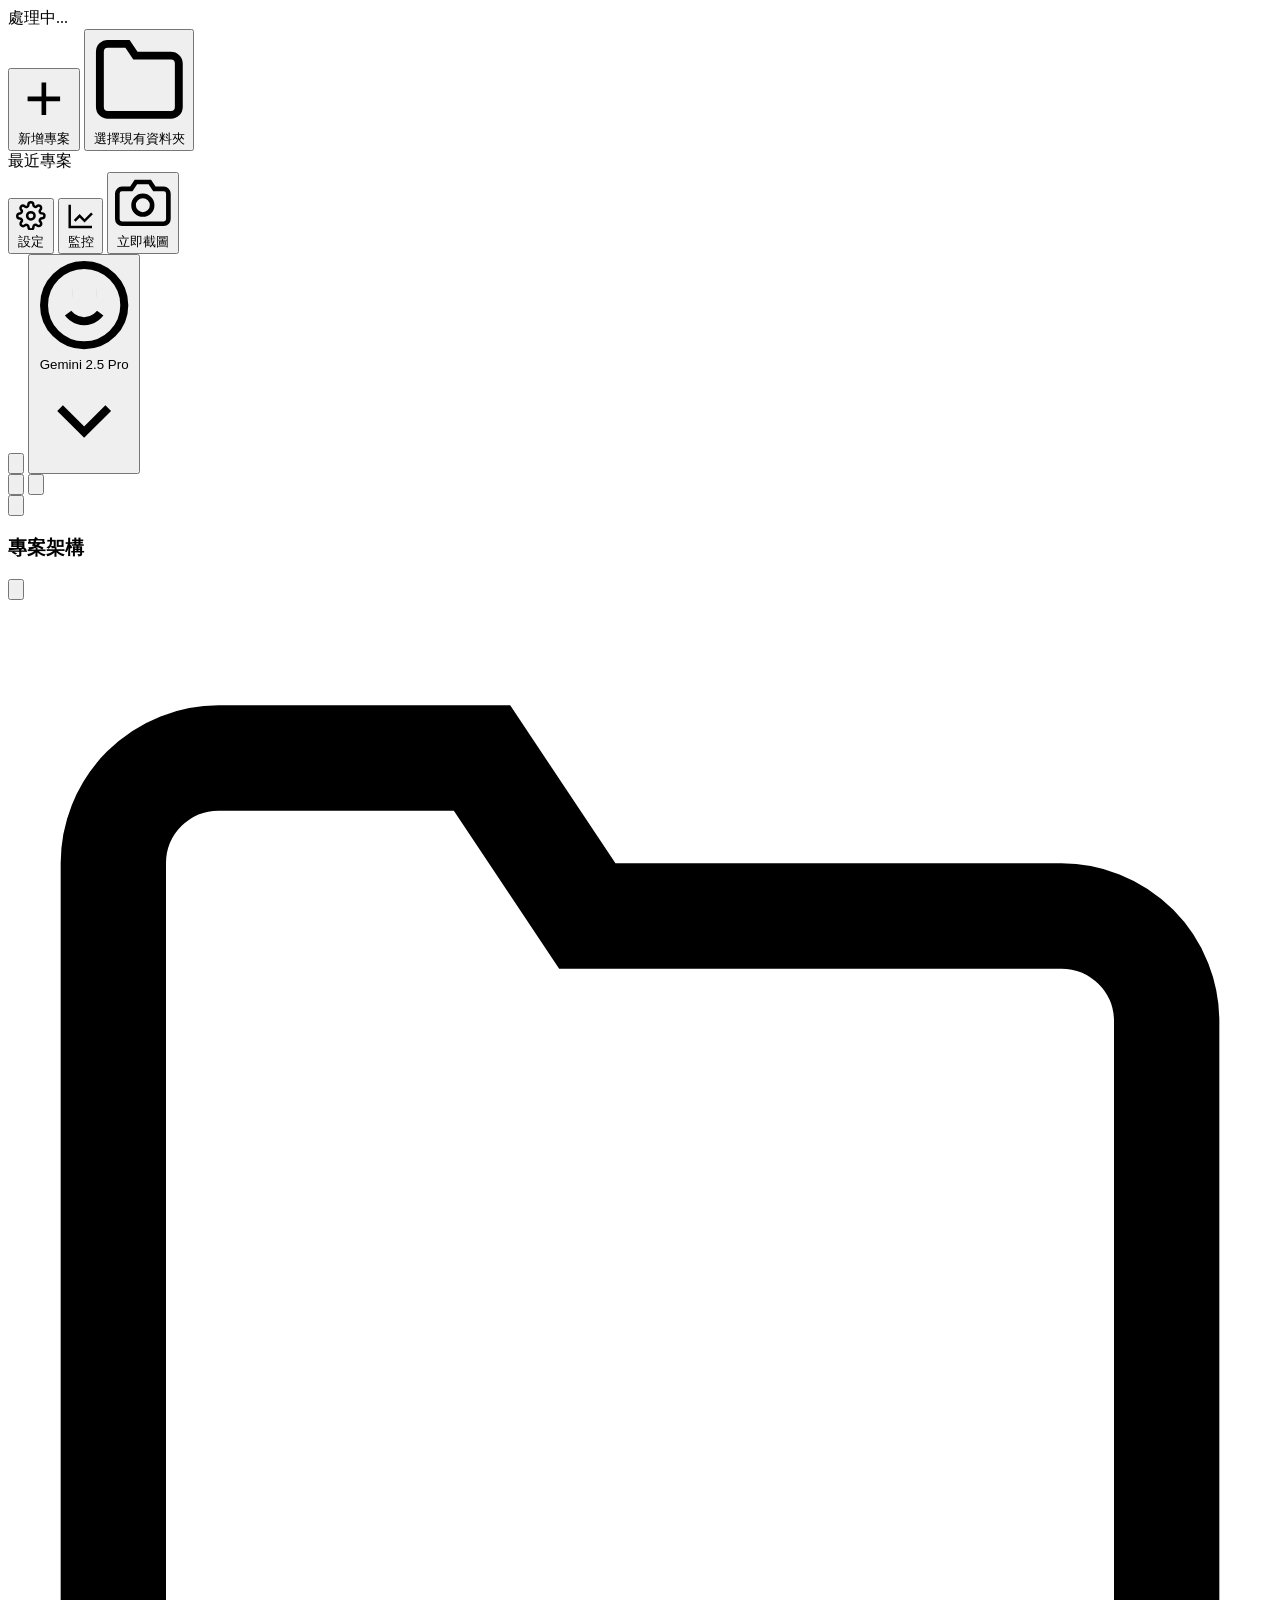
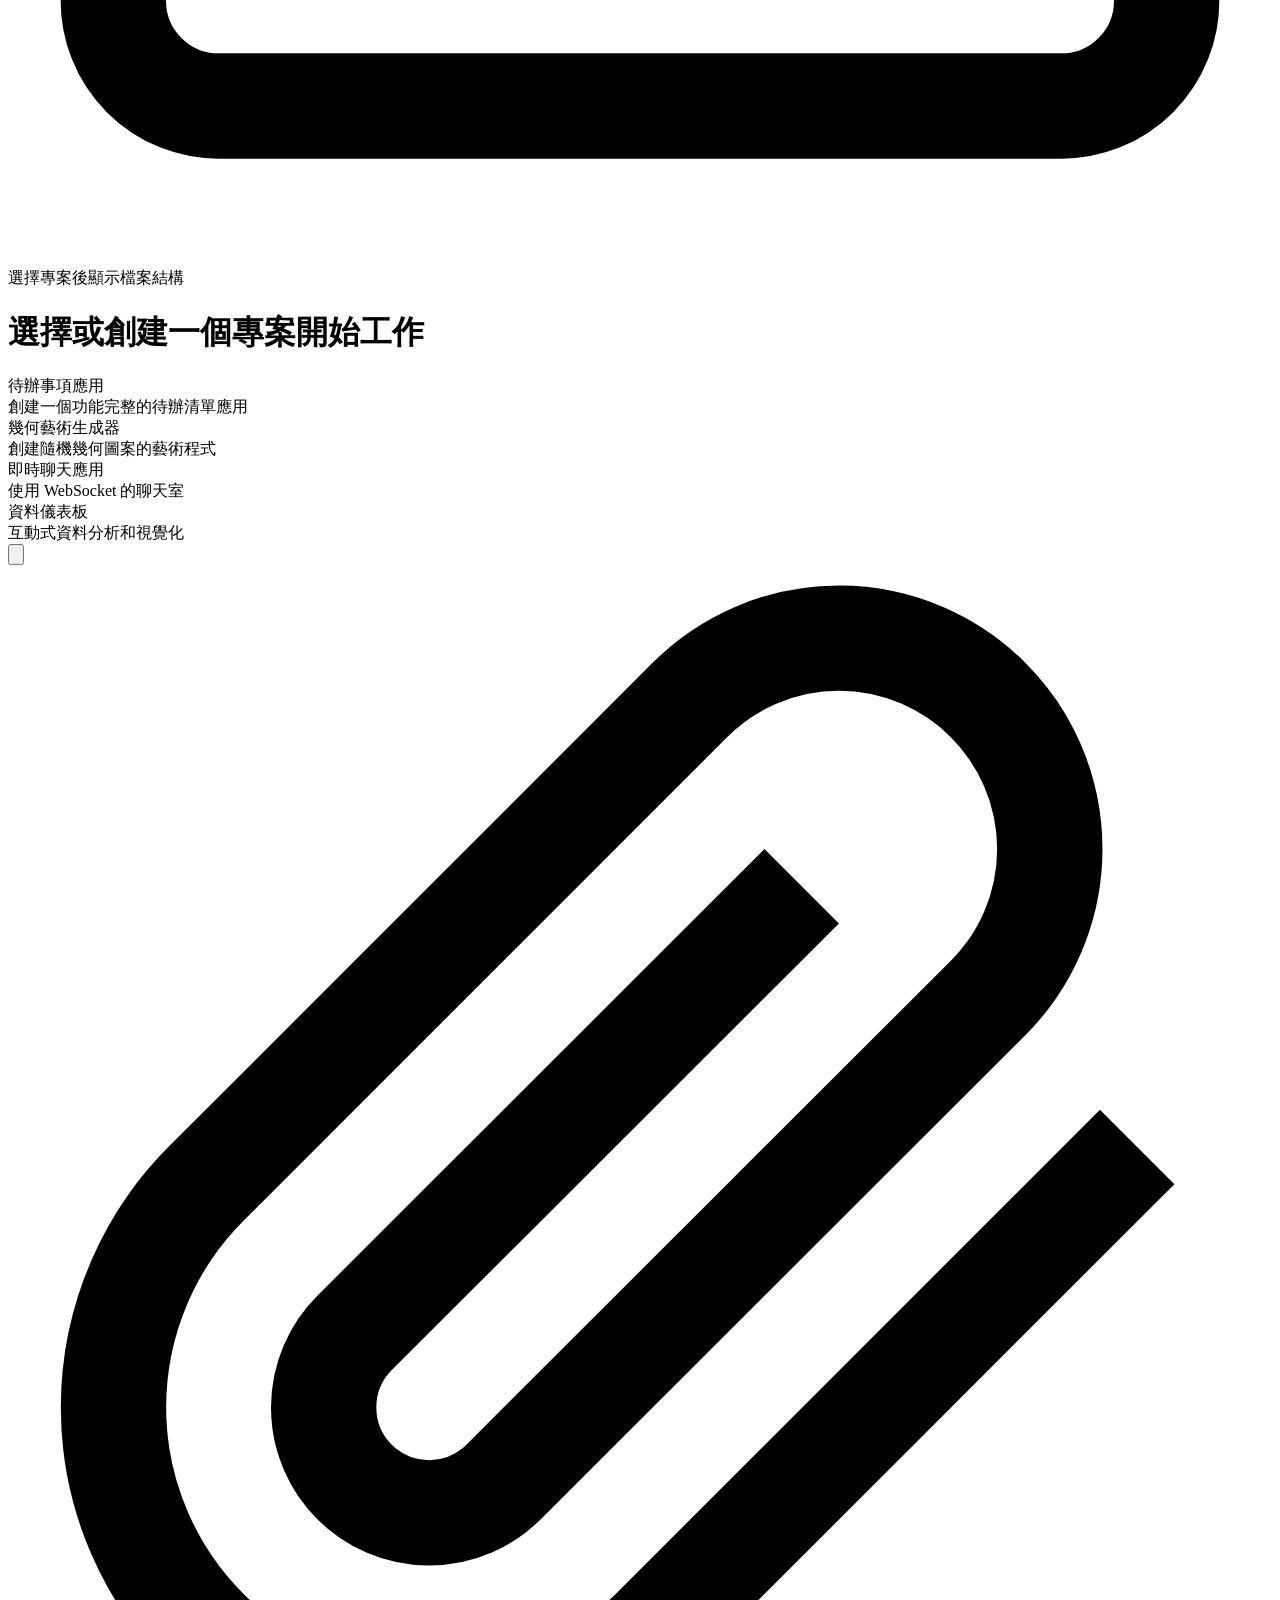
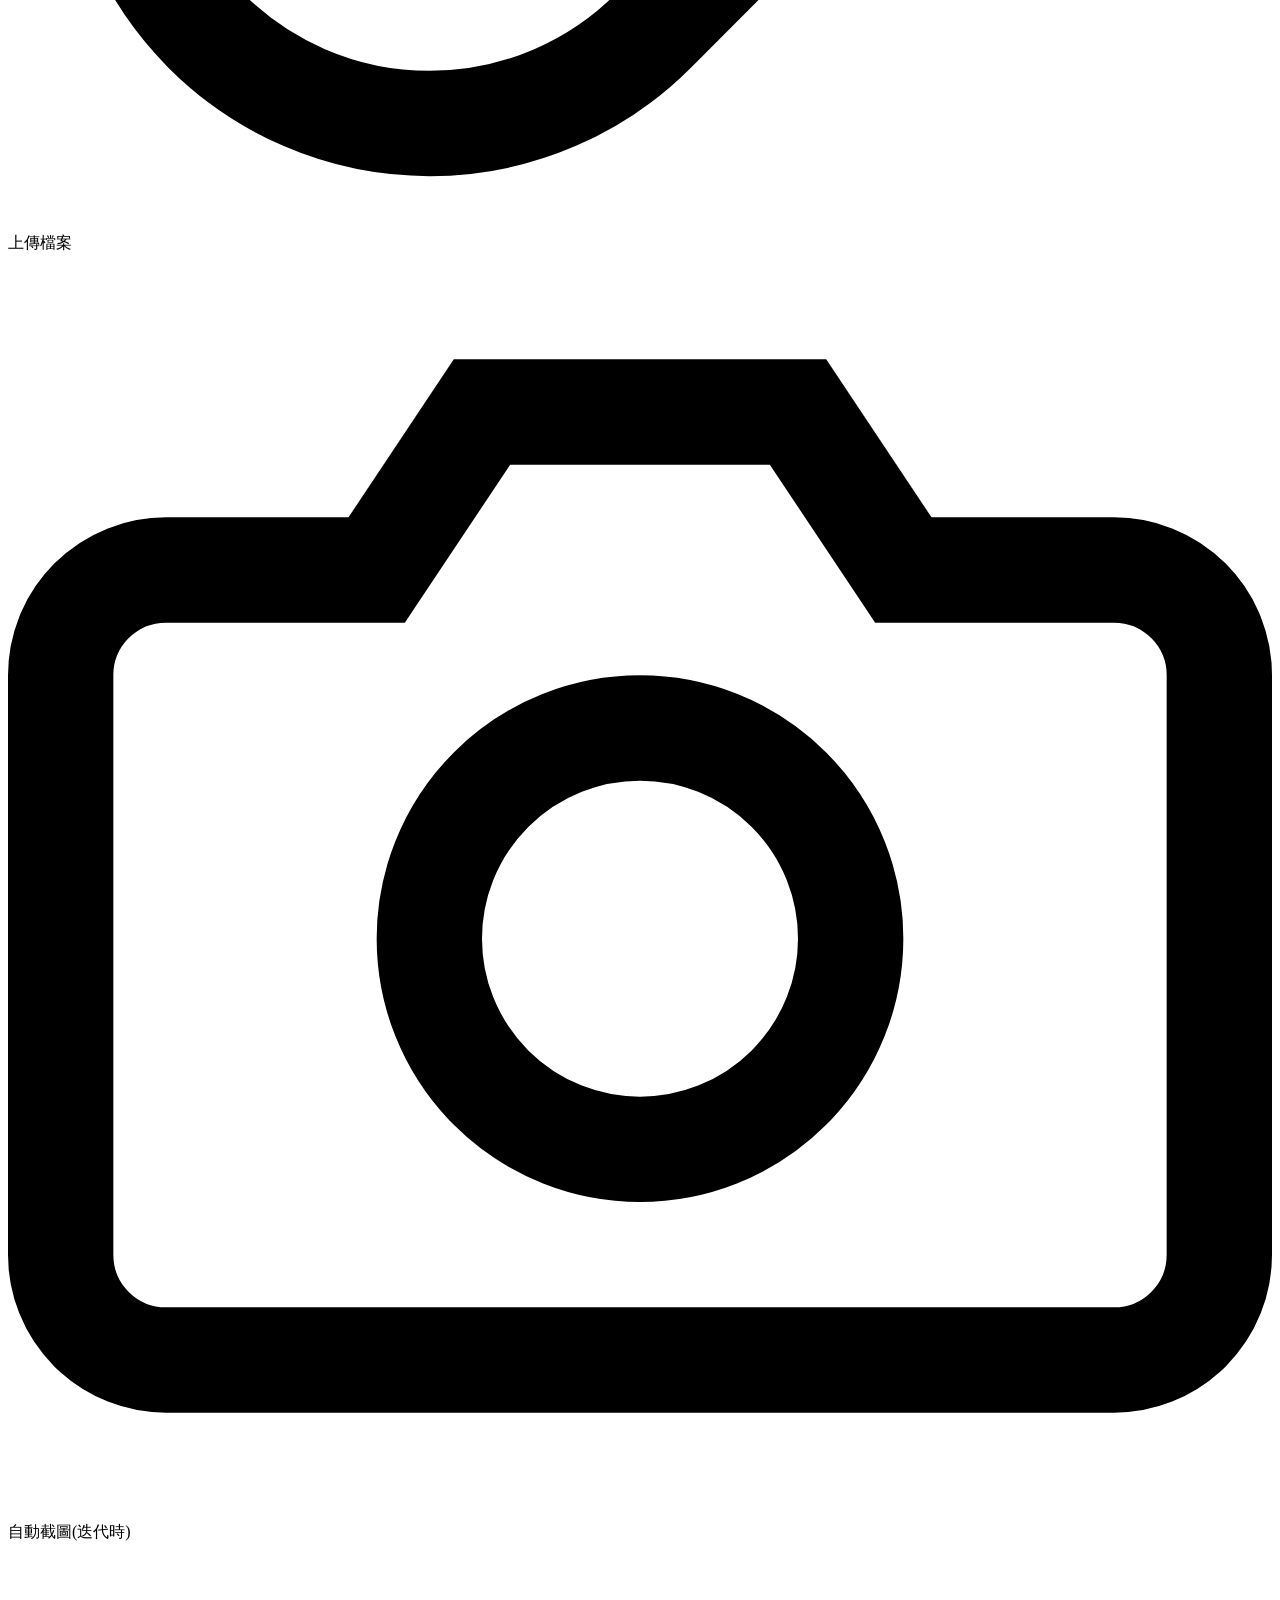
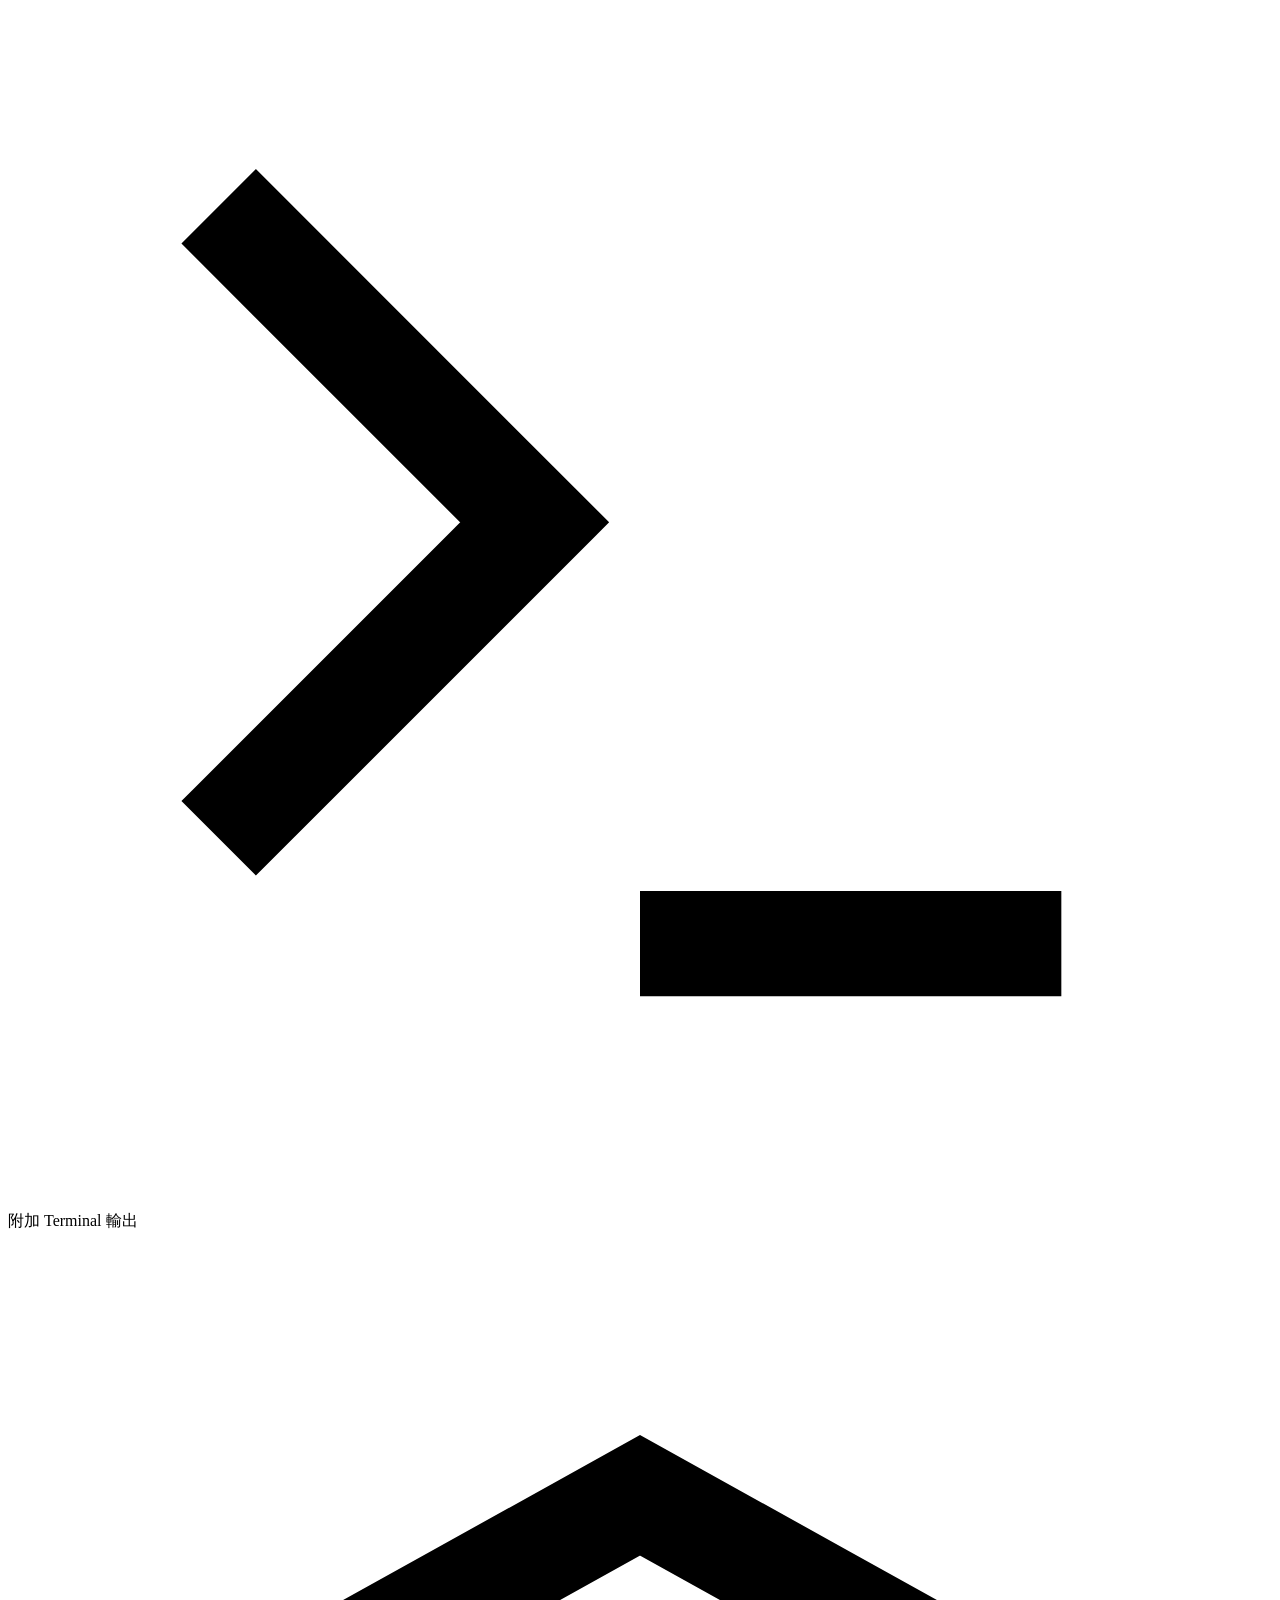
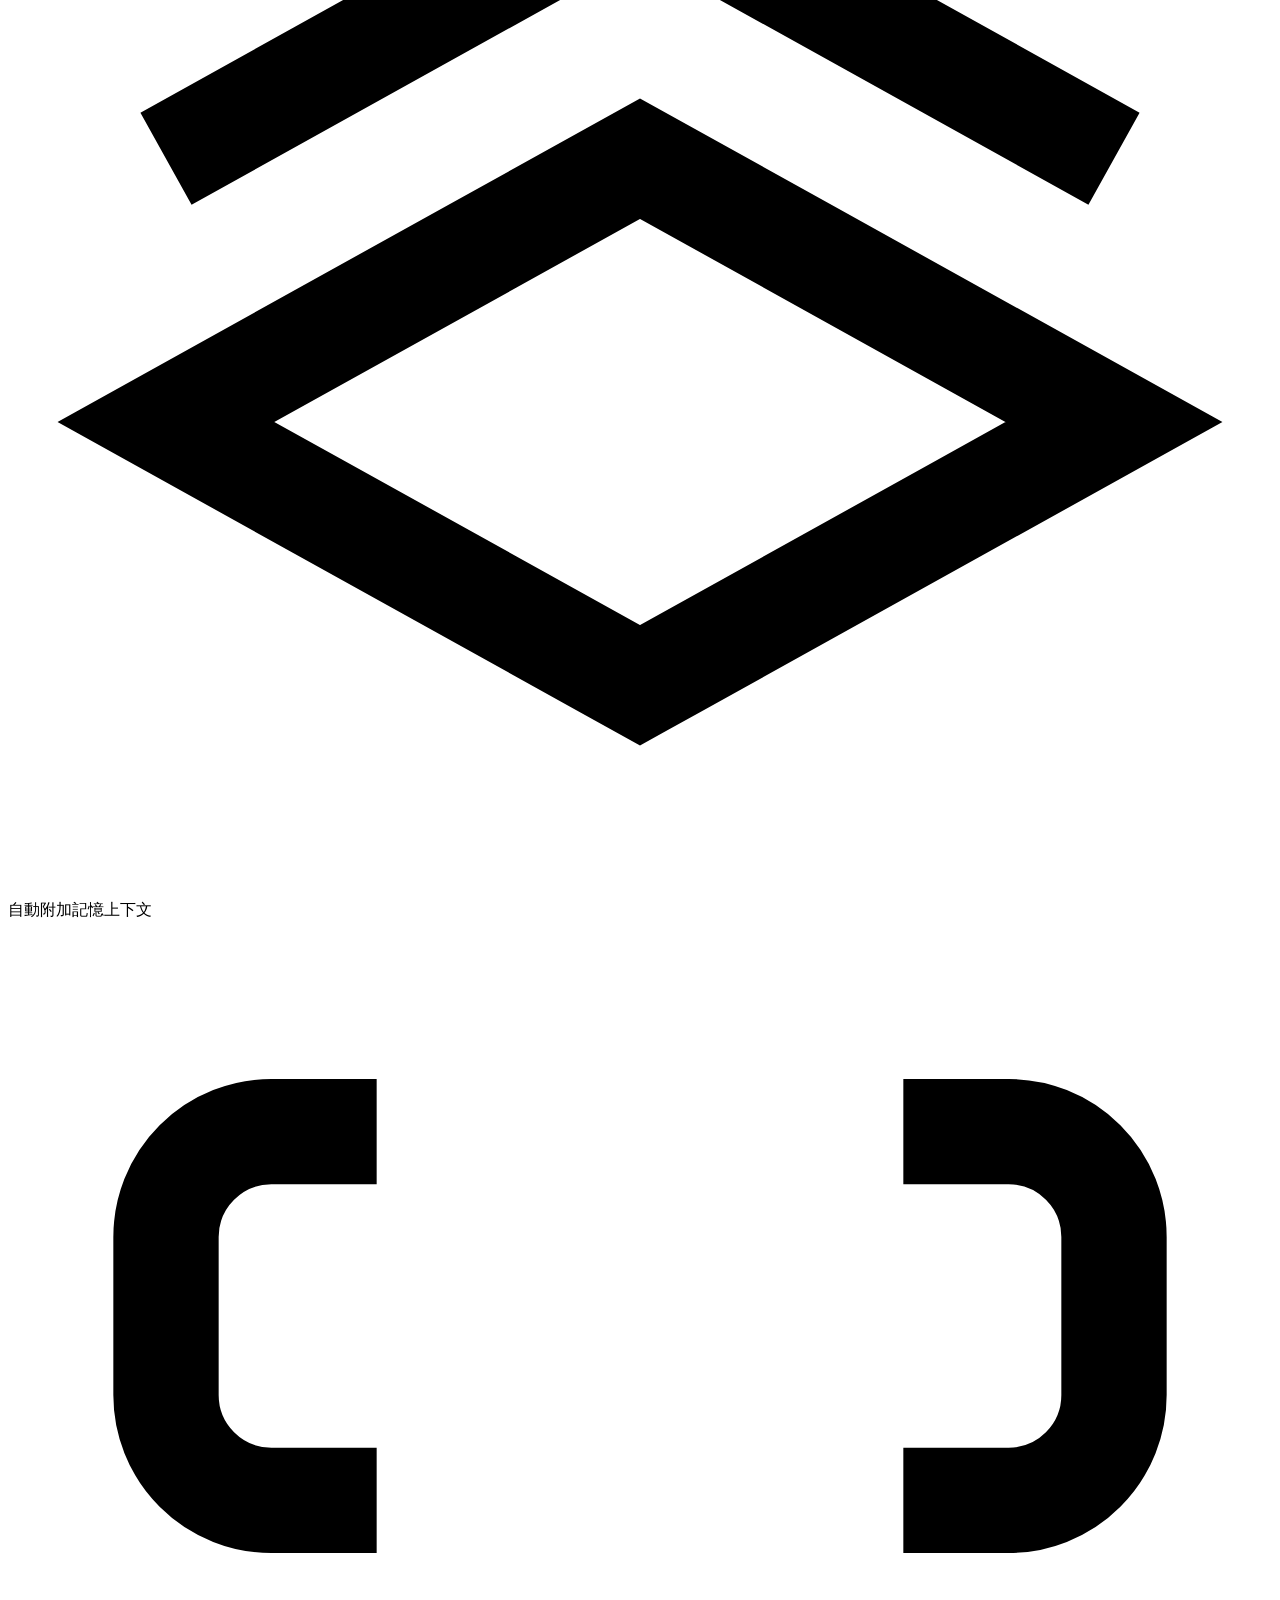
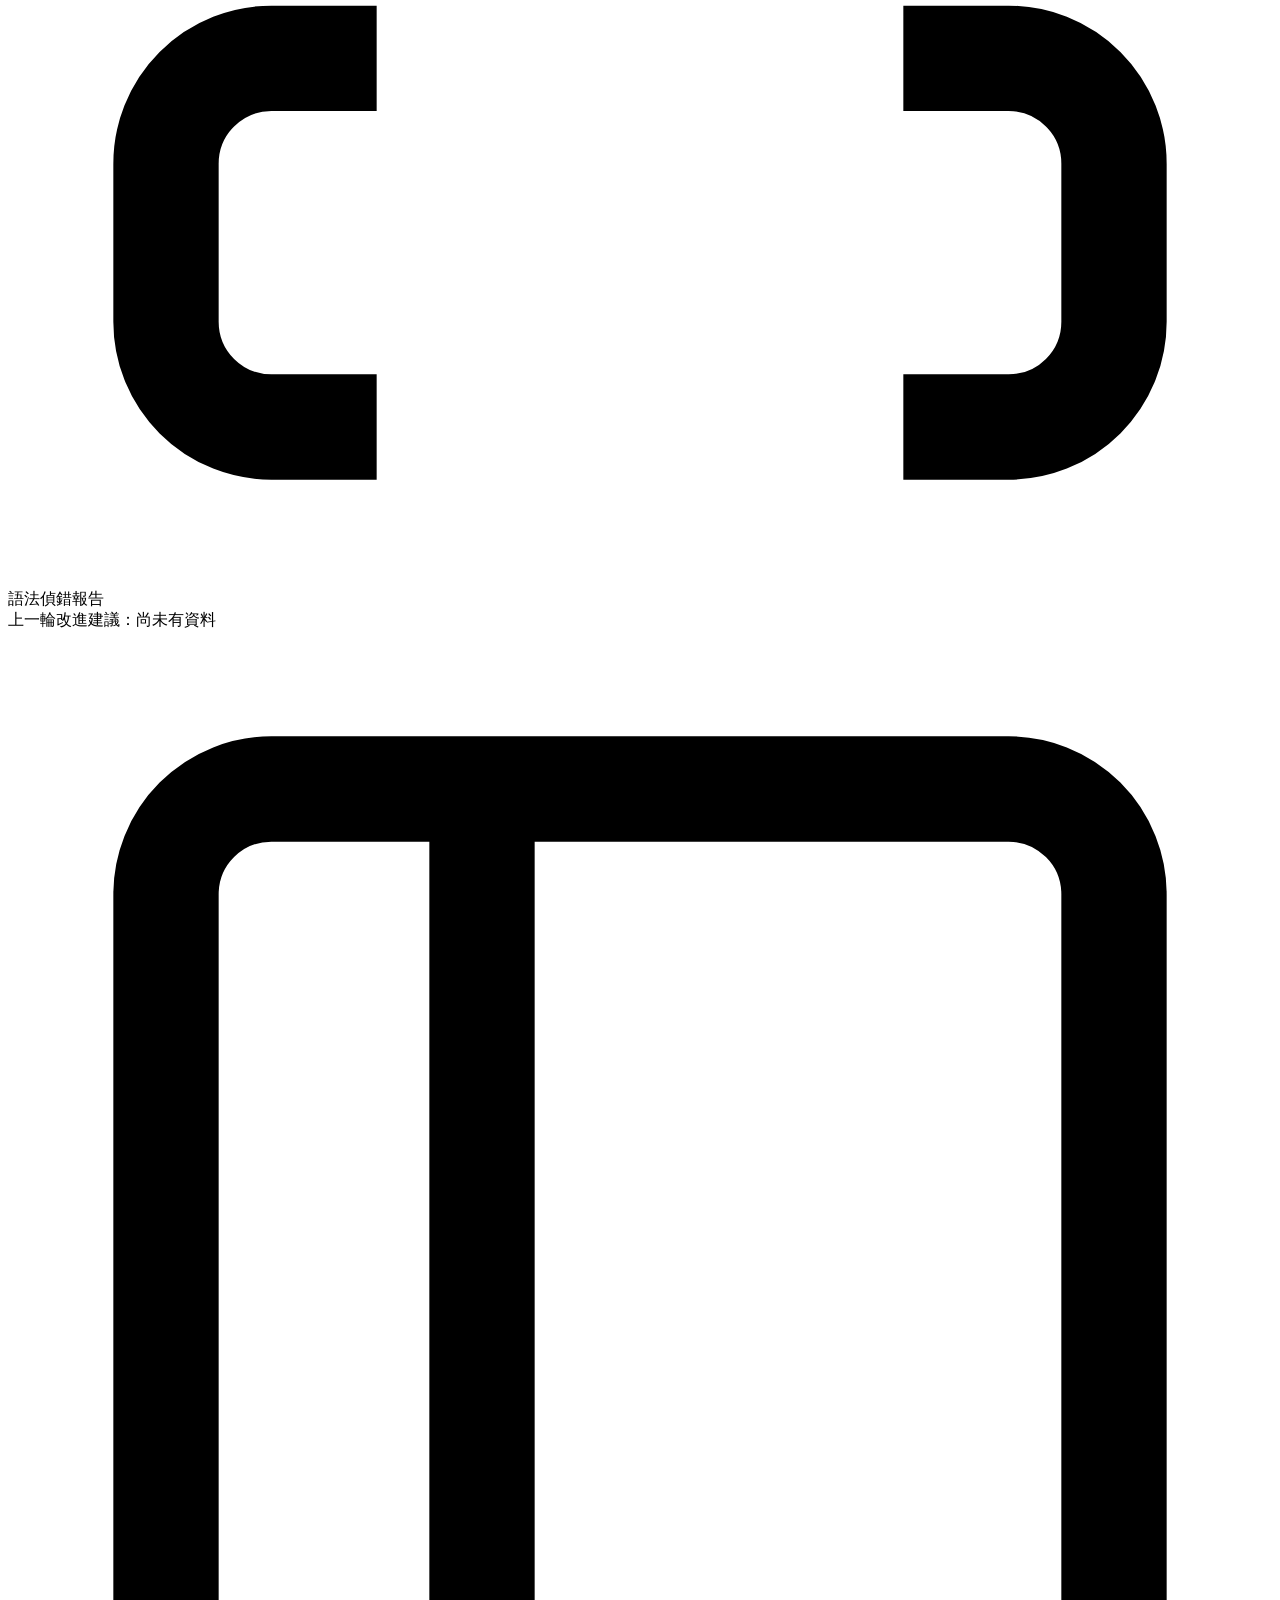
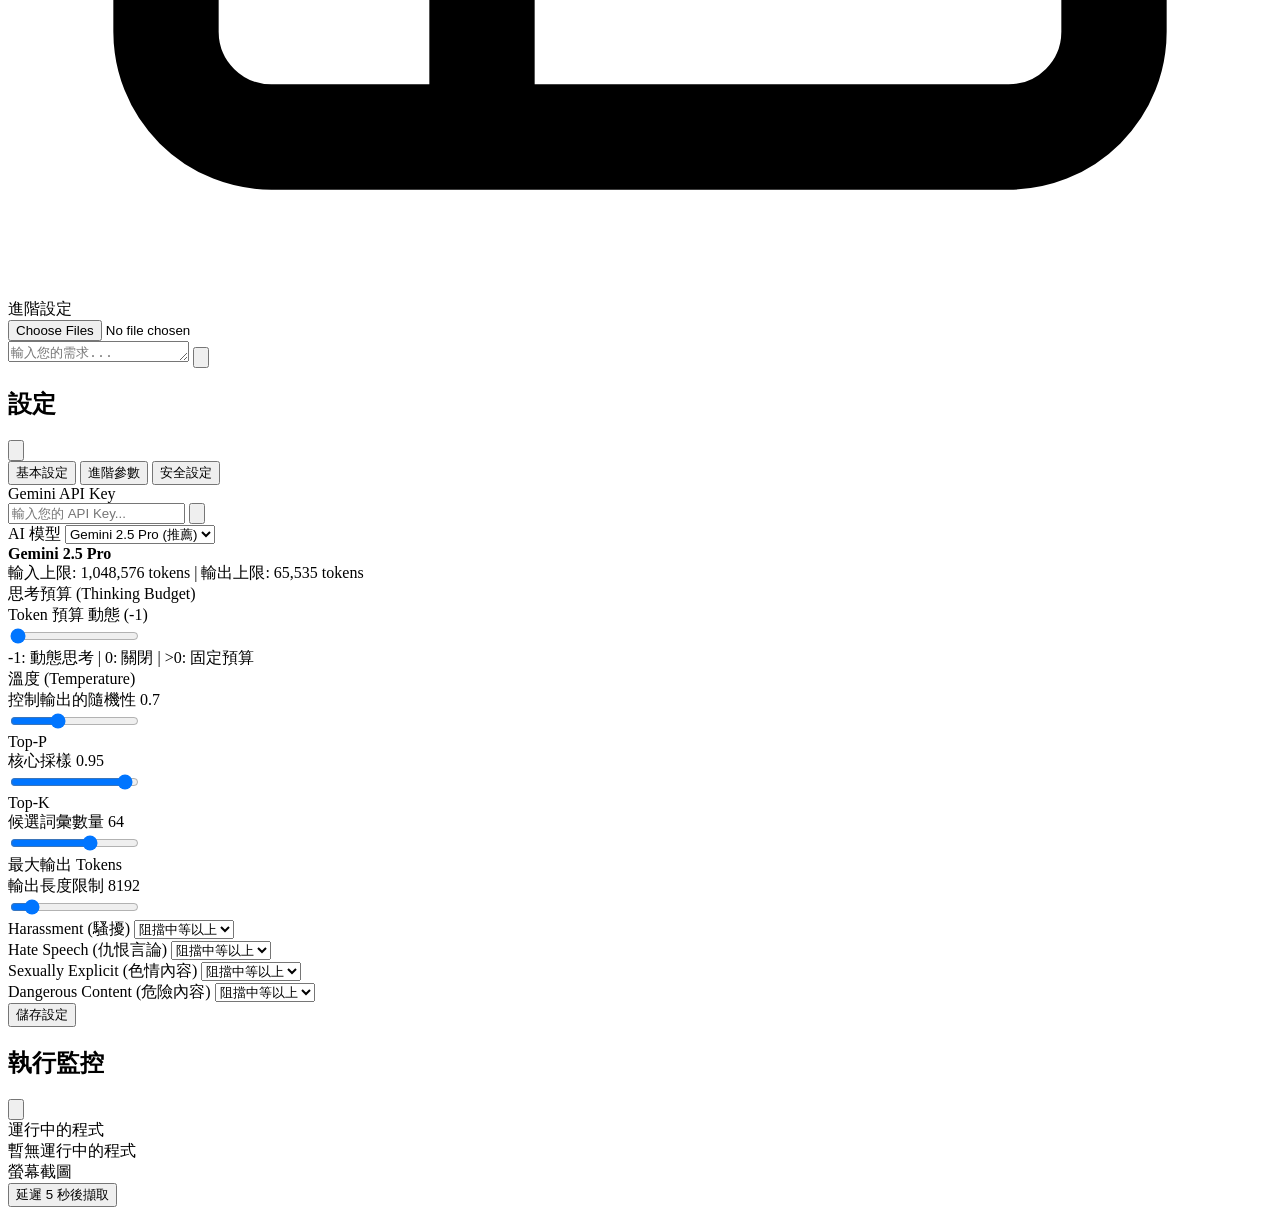
==== vscode_controller_project3-1/templates/index.html @ da71ff27 "Add syntax diagnostics and improve memory panel UX" ====
<!DOCTYPE html>
<html lang="zh-Hant">
<head>
    <meta charset="UTF-8">
    <meta name="viewport" content="width=device-width, initial-scale=1.0">
    <title>AI 自動化開發控制器 Pro v5.5</title>
    <link rel="stylesheet" href="static/styles.css">
</head>
<body>
    <!-- Loading Indicator - 最高優先級 -->
    <div class="loading-overlay" id="loadingOverlay">
        <div class="loading-content">
            <div class="spinner"></div>
            <span id="loadingMessage">處理中...</span>
        </div>
    </div>

    <!-- Toast Container -->
    <div class="toast-container" id="toastContainer"></div>

    <!-- Sidebar -->
    <div class="sidebar" id="sidebar">
        <div class="sidebar-header">
            <button class="new-chat-btn" onclick="createNewProject()">
                <svg class="icon" viewBox="0 0 24 24" fill="none" stroke="currentColor" stroke-width="2">
                    <path d="M12 5v14M5 12h14"/>
                </svg>
                <span>新增專案</span>
            </button>
            <button class="select-existing-btn" onclick="selectExistingFolder()">
                <svg class="icon" viewBox="0 0 24 24" fill="none" stroke="currentColor" stroke-width="2">
                    <path d="M22 19a2 2 0 01-2 2H4a2 2 0 01-2-2V5a2 2 0 012-2h5l2 3h9a2 2 0 012 2z"/>
                </svg>
                <span>選擇現有資料夾</span>
            </button>
        </div>

        <div class="current-project-display" id="currentProjectDisplay" style="display: none;">
            <div class="current-project-title">當前專案</div>
            <div class="current-project-name">
                <span id="currentProjectName">未選擇</span>
                <span class="project-mode-badge" id="projectModeBadge">新建</span>
            </div>
        </div>

        <div class="projects-section">
            <div class="section-title">最近專案</div>
            <div id="projectsList"></div>
        </div>

        <div class="tools-section">
            <button class="tool-btn" onclick="showSettingsModal()">
                <svg class="icon" viewBox="0 0 24 24" fill="none" stroke="currentColor" stroke-width="2">
                    <circle cx="12" cy="12" r="3"/>
                    <path d="M19.4 15a1.65 1.65 0 00.33 1.82l.06.06a2 2 0 010 2.83 2 2 0 01-2.83 0l-.06-.06a1.65 1.65 0 00-1.82-.33 1.65 1.65 0 00-1 1.51V21a2 2 0 01-2 2 2 2 0 01-2-2v-.09A1.65 1.65 0 009 19.4a1.65 1.65 0 00-1.82.33l-.06.06a2 2 0 01-2.83 0 2 2 0 010-2.83l.06-.06a1.65 1.65 0 00.33-1.82 1.65 1.65 0 00-1.51-1H3a2 2 0 01-2-2 2 2 0 012-2h.09A1.65 1.65 0 004.6 9a1.65 1.65 0 00-.33-1.82l-.06-.06a2 2 0 010-2.83 2 2 0 012.83 0l.06.06a1.65 1.65 0 001.82.33H9a1.65 1.65 0 001-1.51V3a2 2 0 012-2 2 2 0 012 2v.09a1.65 1.65 0 001 1.51 1.65 1.65 0 001.82-.33l.06-.06a2 2 0 012.83 0 2 2 0 010 2.83l-.06.06a1.65 1.65 0 00-.33 1.82V9a1.65 1.65 0 001.51 1H21a2 2 0 012 2 2 2 0 01-2 2h-.09a1.65 1.65 0 00-1.51 1z"/>
                </svg>
                <span>設定</span>
            </button>
            <button class="tool-btn" onclick="showMonitorModal()">
                <svg class="icon" viewBox="0 0 24 24" fill="none" stroke="currentColor" stroke-width="2">
                    <path d="M3 3v18h18M7 16l4-4 4 4 6-6"/>
                </svg>
                <span>監控</span>
            </button>
            <button class="tool-btn" onclick="captureScreenshotsNow()">
                <svg class="icon" viewBox="0 0 24 24" fill="none" stroke="currentColor" stroke-width="2">
                    <path d="M23 19a2 2 0 01-2 2H3a2 2 0 01-2-2V8a2 2 0 012-2h4l2-3h6l2 3h4a2 2 0 012 2z"/>
                    <circle cx="12" cy="13" r="4"/>
                </svg>
                <span>立即截圖</span>
            </button>
        </div>
    </div>

    <!-- Main Content -->
    <div class="main-content" id="mainContent">
        <div class="header">
            <div class="header-left">
                <button class="icon-btn" onclick="toggleSidebar()" title="切換側邊欄">
                    <svg class="icon" viewBox="0 0 24 24" fill="none" stroke="currentColor" stroke-width="2" id="sidebarToggleIcon">
                        <path d="M3 12h18M3 6h18M3 18h18"/>
                    </svg>
                </button>
                <button class="model-selector" onclick="showSettingsModal()">
                    <svg class="icon" viewBox="0 0 24 24" fill="none" stroke="currentColor" stroke-width="2">
                        <circle cx="12" cy="12" r="10"/>
                        <path d="M8 14s1.5 2 4 2 4-2 4-2M9 9h.01M15 9h.01"/>
                    </svg>
                    <span id="currentModel">Gemini 2.5 Pro</span>
                    <svg class="icon-small" viewBox="0 0 24 24" fill="none" stroke="currentColor" stroke-width="2">
                        <path d="M6 9l6 6 6-6"/>
                    </svg>
                </button>
            </div>
            <div class="header-right">
                <button class="icon-btn" onclick="resetToHome()" title="回到初始介面" id="homeBtn" style="display: none;">
                    <svg class="icon" viewBox="0 0 24 24" fill="none" stroke="currentColor" stroke-width="2">
                        <path d="M3 9l9-7 9 7v11a2 2 0 01-2 2H5a2 2 0 01-2-2z"/>
                        <path d="M9 22V12h6v10"/>
                    </svg>
                </button>
                <button class="icon-btn" onclick="checkRunningPrograms()" title="檢查程式狀態">
                    <svg class="icon" viewBox="0 0 24 24" fill="none" stroke="currentColor" stroke-width="2">
                        <polygon points="5 3 19 12 5 21 5 3"/>
                    </svg>
                </button>
                <button class="icon-btn" onclick="showSettingsModal()" title="設定">
                    <svg class="icon" viewBox="0 0 24 24" fill="none" stroke="currentColor" stroke-width="2">
                        <circle cx="12" cy="12" r="3"/>
                        <path d="M19.4 15a1.65 1.65 0 00.33 1.82l.06.06a2 2 0 010 2.83 2 2 0 01-2.83 0l-.06-.06a1.65 1.65 0 00-1.82-.33 1.65 1.65 0 00-1 1.51V21a2 2 0 01-2 2 2 2 0 01-2-2v-.09A1.65 1.65 0 009 19.4a1.65 1.65 0 00-1.82.33l-.06.06a2 2 0 01-2.83 0 2 2 0 010-2.83l.06-.06a1.65 1.65 0 00.33-1.82 1.65 1.65 0 00-1.51-1H3a2 2 0 01-2-2 2 2 0 012-2h.09A1.65 1.65 0 004.6 9a1.65 1.65 0 00-.33-1.82l-.06-.06a2 2 0 010-2.83 2 2 0 012.83 0l.06.06a1.65 1.65 0 001.82.33H9a1.65 1.65 0 001-1.51V3a2 2 0 012-2 2 2 0 012 2v.09a1.65 1.65 0 001 1.51 1.65 1.65 0 001.82-.33l.06-.06a2 2 0 012.83 0 2 2 0 010 2.83l-.06.06a1.65 1.65 0 00-.33 1.82V9a1.65 1.65 0 001.51 1H21a2 2 0 012 2 2 2 0 01-2 2h-.09a1.65 1.65 0 00-1.51 1z"/>
                    </svg>
                </button>
            </div>
        </div>

        <div class="content-area" id="contentArea">
            <div class="project-panel" id="projectPanel">
                <button class="project-panel-toggle" id="projectPanelToggle" onclick="toggleProjectPanel()">
                    <svg class="icon" viewBox="0 0 24 24" fill="none" stroke="currentColor" stroke-width="2">
                        <path d="M22 19a2 2 0 01-2 2H4a2 2 0 01-2-2V5a2 2 0 012-2h5l2 3h9a2 2 0 012 2z"/>
                    </svg>
                </button>
                
                <div class="project-panel-content" id="projectPanelContent">
                    <div class="project-panel-header">
                        <h3>專案架構</h3>
                        <button class="close-panel-btn" onclick="toggleProjectPanel()">
                            <svg class="icon" viewBox="0 0 24 24" fill="none" stroke="currentColor" stroke-width="2">
                                <path d="M18 6L6 18M6 6l12 12"/>
                            </svg>
                        </button>
                    </div>
                    
                    <div id="projectStructureSection" style="display: none;">
                        <div class="panel-section-title">
                            <span>專案檔案</span>
                            <span id="projectFilesCount" class="count-badge">0</span>
                        </div>
                        <div id="projectFilesList" class="panel-file-list"></div>
                    </div>
                    
                    <div id="attachedFilesSection" style="display: none;">
                        <div class="panel-section-title">
                            <span>附加檔案</span>
                            <span id="attachedFilesCount" class="count-badge">0</span>
                        </div>
                        <div id="attachedFilesList" class="panel-file-list"></div>
                    </div>
                    
                    <div id="panelEmptyState" class="panel-empty">
                        <svg class="icon-large" viewBox="0 0 24 24" fill="none" stroke="currentColor" stroke-width="2">
                            <path d="M22 19a2 2 0 01-2 2H4a2 2 0 01-2-2V5a2 2 0 012-2h5l2 3h9a2 2 0 012 2z"/>
                        </svg>
                        <div>選擇專案後顯示檔案結構</div>
                    </div>
                </div>
            </div>

            <div class="empty-state" id="emptyState">
                <h1 class="empty-title">選擇或創建一個專案開始工作</h1>

                <div class="suggestions-grid">
                    <div class="suggestion-card" onclick="useSuggestion('創建一個待辦事項應用，使用 Flask 後端和現代化的前端界面')">
                        <div class="suggestion-title">待辦事項應用</div>
                        <div class="suggestion-desc">創建一個功能完整的待辦清單應用</div>
                    </div>
                    <div class="suggestion-card" onclick="useSuggestion('生成一個幾何藝術生成器，使用 Python 和 Tkinter')">
                        <div class="suggestion-title">幾何藝術生成器</div>
                        <div class="suggestion-desc">創建隨機幾何圖案的藝術程式</div>
                    </div>
                    <div class="suggestion-card" onclick="useSuggestion('開發一個簡單的聊天應用，支持多用戶即時通訊')">
                        <div class="suggestion-title">即時聊天應用</div>
                        <div class="suggestion-desc">使用 WebSocket 的聊天室</div>
                    </div>
                    <div class="suggestion-card" onclick="useSuggestion('創建一個資料視覺化儀表板，展示圖表和統計資料')">
                        <div class="suggestion-title">資料儀表板</div>
                        <div class="suggestion-desc">互動式資料分析和視覺化</div>
                    </div>
                </div>
            </div>

            <div class="conversation-layout" id="conversationLayout">
                <div class="results-container" id="resultsContainer" style="display: none;"></div>
                <div class="memory-panel-wrapper" id="memoryPanelWrapper" style="display: none;">
                    <button class="memory-expand-btn" id="memoryExpandBtn" onclick="toggleMemoryPanel(true)" aria-label="展開記憶面板" aria-hidden="true">
                        <svg class="icon" viewBox="0 0 24 24" fill="none" stroke="currentColor" stroke-width="2">
                            <polyline points="15 6 9 12 15 18"/>
                        </svg>
                    </button>
                    <div class="memory-panel" id="memoryPanel" style="display: none;">
                        <div class="memory-panel-header">
                            <div class="memory-title-group">
                                <h3>記憶與評分</h3>
                                <span class="memory-project-label" id="memoryProjectLabel">尚未選擇專案</span>
                            </div>
                            <div class="memory-header-actions">
                                <span class="memory-score" id="memoryScoreDisplay">--</span>
                            <button class="memory-collapse-btn" id="memoryCollapseBtn" onclick="toggleMemoryPanel()" aria-label="收合記憶面板" aria-expanded="true">
                                <svg class="icon" viewBox="0 0 24 24" fill="none" stroke="currentColor" stroke-width="2">
                                    <polyline points="9 6 15 12 9 18"/>
                                </svg>
                            </button>
                            </div>
                        </div>
                        <div class="memory-panel-body" id="memoryPanelBody">
                            <section class="memory-section">
                                <h4>品質評分</h4>
                                <div class="memory-evaluation-list" id="memoryEvaluationList"></div>
                            </section>
                            <section class="memory-section">
                                <h4>專案摘要</h4>
                                <ul class="memory-list" id="memorySummaryList">
                                    <li class="memory-placeholder">尚未建立專案總結</li>
                                </ul>
                            </section>
                            <section class="memory-section">
                                <h4>短期記憶</h4>
                                <ul class="memory-list" id="memorySTMList">
                                    <li class="memory-placeholder">尚未累積短期記憶</li>
                                </ul>
                            </section>
                            <section class="memory-section">
                                <h4>長期記憶</h4>
                                <ul class="memory-list" id="memoryLTMList">
                                    <li class="memory-placeholder">尚未建立長期記憶</li>
                                </ul>
                            </section>
                            <section class="memory-section">
                                <h4>專案目標</h4>
                                <div class="memory-goals-list" id="memoryGoalsList"></div>
                            </section>
                        </div>
                    </div>
                </div>
            </div>
        </div>

        <div class="input-area">
            <div class="input-container">
                <!-- 檔案預覽區域 -->
                <div class="files-preview-area" id="filesPreviewArea">
                    <div class="preview-files-list" id="previewFilesList"></div>
                </div>

                <div class="input-wrapper">
                    <div class="input-actions-left">
                        <button class="attach-btn" onclick="togglePlusMenu()" title="更多選項" id="plusMenuBtn">
                            <svg class="icon" viewBox="0 0 24 24" fill="none" stroke="currentColor" stroke-width="2">
                                <path d="M12 5v14M5 12h14"/>
                            </svg>
                        </button>
                        <div class="plus-menu" id="plusMenu">
                            <div class="menu-item" onclick="triggerFileInput()">
                                <svg class="icon" viewBox="0 0 24 24" fill="none" stroke="currentColor" stroke-width="2">
                                    <path d="M21.44 11.05l-9.19 9.19a6 6 0 01-8.49-8.49l9.19-9.19a4 4 0 015.66 5.66l-9.2 9.19a2 2 0 01-2.83-2.83l8.49-8.48"/>
                                </svg>
                                <span>上傳檔案</span>
                            </div>
                            <div class="menu-item" id="screenshotMenuItem" onclick="toggleAutoScreenshot()">
                                <svg class="icon" viewBox="0 0 24 24" fill="none" stroke="currentColor" stroke-width="2">
                                    <path d="M23 19a2 2 0 01-2 2H3a2 2 0 01-2-2V8a2 2 0 012-2h4l2-3h6l2 3h4a2 2 0 012 2z"/>
                                    <circle cx="12" cy="13" r="4"/>
                                </svg>
                                <span>自動截圖(迭代時)</span>
                            </div>
                            <div class="menu-item" id="terminalMenuItem" onclick="toggleAttachTerminal()">
                                <svg class="icon" viewBox="0 0 24 24" fill="none" stroke="currentColor" stroke-width="2">
                                    <polyline points="4 17 10 11 4 5"/>
                                    <line x1="12" y1="19" x2="20" y2="19"/>
                                </svg>
                                <span>附加 Terminal 輸出</span>
                            </div>
                            <div class="menu-item" id="memoryMenuItem" onclick="toggleAutoAttachMemory()">
                                <svg class="icon" viewBox="0 0 24 24" fill="none" stroke="currentColor" stroke-width="2">
                                    <path d="M12 20l9-5-9-5-9 5 9 5z"/>
                                    <path d="M3 10l9-5 9 5"/>
                                </svg>
                                <span>自動附加記憶上下文</span>
                            </div>
                            <div class="menu-item" id="syntaxMenuItem" onclick="toggleSyntaxCheck()">
                                <svg class="icon" viewBox="0 0 24 24" fill="none" stroke="currentColor" stroke-width="2">
                                    <path d="M7 4H5a2 2 0 0 0-2 2v3a2 2 0 0 0 2 2H7"/>
                                    <path d="M7 21H5a2 2 0 0 1-2-2v-3a2 2 0 0 1 2-2H7"/>
                                    <path d="M17 4h2a2 2 0 0 1 2 2v3a2 2 0 0 1-2 2h-2"/>
                                    <path d="M17 21h2a2 2 0 0 0 2-2v-3a2 2 0 0 0-2-2h-2"/>
                                </svg>
                                <span>語法偵錯報告</span>
                            </div>
                            <div class="menu-hint" id="memorySuggestionPreview">上一輪改進建議：尚未有資料</div>
                            <div class="menu-divider"></div>
                            <div class="menu-item" onclick="showAdvancedSettings()">
                                <svg class="icon" viewBox="0 0 24 24" fill="none" stroke="currentColor" stroke-width="2">
                                    <rect x="3" y="3" width="18" height="18" rx="2"/>
                                    <path d="M9 3v18"/>
                                </svg>
                                <span>進階設定</span>
                            </div>
                        </div>
                        <input type="file" id="fileInput" multiple accept="image/*,.pdf,.txt,.md,.json,.xml,.csv">
                    </div>
                    <textarea 
                        class="main-input" 
                        id="mainInput" 
                        placeholder="輸入您的需求..." 
                        rows="1"
                        oninput="autoResize(this); updateSubmitButton()"
                        onkeydown="handleKeyDown(event)"
                    ></textarea>
                    <button class="submit-btn" id="submitBtn" onclick="handleSubmit()">
                        <svg class="icon" viewBox="0 0 24 24" fill="none" stroke="currentColor" stroke-width="2">
                            <path d="M22 2L11 13M22 2l-7 20-4-9-9-4 20-7z"/>
                        </svg>
                    </button>
                </div>
            </div>
        </div>
    </div>

    <!-- Settings Modal -->
    <div class="modal-overlay" id="settingsModal">
        <div class="modal-content" style="max-width: 700px;">
            <div class="modal-header">
                <h2 class="modal-title">設定</h2>
                <button class="close-btn" onclick="closeModal('settingsModal')">
                    <svg class="icon" viewBox="0 0 24 24" fill="none" stroke="currentColor" stroke-width="2">
                        <path d="M18 6L6 18M6 6l12 12"/>
                    </svg>
                </button>
            </div>

            <div class="tabs">
                <button class="tab active" onclick="switchTab('basicTab')">基本設定</button>
                <button class="tab" onclick="switchTab('advancedTab')">進階參數</button>
                <button class="tab" onclick="switchTab('safetyTab')">安全設定</button>
            </div>

            <!-- Basic Tab -->
            <div class="tab-content active" id="basicTab">
                <div class="form-group">
                    <label class="form-label">Gemini API Key</label>
                    <div class="password-input-group">
                        <input type="password" class="form-input" id="apiKey" placeholder="輸入您的 API Key...">
                        <button class="toggle-password-btn" onclick="togglePasswordVisibility('apiKey')" type="button">
                            <svg class="icon" viewBox="0 0 24 24" fill="none" stroke="currentColor" stroke-width="2" id="apiKeyToggleIcon">
                                <path d="M1 12s4-8 11-8 11 8 11 8-4 8-11 8-11-8-11-8z"/>
                                <circle cx="12" cy="12" r="3"/>
                            </svg>
                        </button>
                    </div>
                </div>

                <div class="form-group">
                    <label class="form-label">AI 模型</label>
                    <select class="form-select" id="modelName" onchange="updateModelLimits()">
                        <option value="gemini-2.5-pro">Gemini 2.5 Pro (推薦)</option>
                        <option value="gemini-2.5-flash">Gemini 2.5 Flash</option>
                        <option value="gemini-2.5-flash-lite">Gemini 2.5 Flash-Lite</option>
                        <option value="gemini-1.5-pro">Gemini 1.5 Pro</option>
                        <option value="gemini-1.5-flash">Gemini 1.5 Flash</option>
                    </select>
                </div>

                <div class="info-box">
                    <strong id="modelInfoTitle">Gemini 2.5 Pro</strong><br>
                    <span id="modelInfoText">輸入上限: 1,048,576 tokens | 輸出上限: 65,535 tokens</span>
                </div>
            </div>

            <!-- Advanced Tab -->
            <div class="tab-content" id="advancedTab">
                <div class="form-group">
                    <label class="form-label">思考預算 (Thinking Budget)</label>
                    <div class="slider-control">
                        <div class="slider-header">
                            <span class="slider-label">Token 預算</span>
                            <span class="slider-value" id="thinkingBudgetValue">動態 (-1)</span>
                        </div>
                        <input type="range" class="slider" id="thinkingBudget" min="-1" max="32768" value="-1" step="1" oninput="updateSliderValue('thinkingBudget')">
                    </div>
                    <div class="slider-hint">
                        -1: 動態思考 | 0: 關閉 | >0: 固定預算
                    </div>
                </div>

                <div class="form-group">
                    <label class="form-label">溫度 (Temperature)</label>
                    <div class="slider-control">
                        <div class="slider-header">
                            <span class="slider-label">控制輸出的隨機性</span>
                            <span class="slider-value" id="temperatureValue">0.7</span>
                        </div>
                        <input type="range" class="slider" id="temperature" min="0" max="2" value="0.7" step="0.1" oninput="updateSliderValue('temperature')">
                    </div>
                </div>

                <div class="form-group">
                    <label class="form-label">Top-P</label>
                    <div class="slider-control">
                        <div class="slider-header">
                            <span class="slider-label">核心採樣</span>
                            <span class="slider-value" id="topPValue">0.95</span>
                        </div>
                        <input type="range" class="slider" id="topP" min="0" max="1" value="0.95" step="0.01" oninput="updateSliderValue('topP')">
                    </div>
                </div>

                <div class="form-group">
                    <label class="form-label">Top-K</label>
                    <div class="slider-control">
                        <div class="slider-header">
                            <span class="slider-label">候選詞彙數量</span>
                            <span class="slider-value" id="topKValue">64</span>
                        </div>
                        <input type="range" class="slider" id="topK" min="1" max="100" value="64" step="1" oninput="updateSliderValue('topK')">
                    </div>
                </div>

                <div class="form-group">
                    <label class="form-label">最大輸出 Tokens</label>
                    <div class="slider-control">
                        <div class="slider-header">
                            <span class="slider-label">輸出長度限制</span>
                            <span class="slider-value" id="maxOutputTokensValue">8192</span>
                        </div>
                        <input type="range" class="slider" id="maxOutputTokens" min="256" max="65535" value="8192" step="1" oninput="updateSliderValue('maxOutputTokens')">
                    </div>
                </div>
            </div>

            <!-- Safety Tab -->
            <div class="tab-content" id="safetyTab">
                <div class="form-group">
                    <label class="form-label">Harassment (騷擾)</label>
                    <select class="form-select" id="safetyHarassment">
                        <option value="BLOCK_NONE">不阻擋</option>
                        <option value="BLOCK_ONLY_HIGH">僅阻擋高風險</option>
                        <option value="BLOCK_MEDIUM_AND_ABOVE" selected>阻擋中等以上</option>
                        <option value="BLOCK_LOW_AND_ABOVE">阻擋低等以上</option>
                    </select>
                </div>

                <div class="form-group">
                    <label class="form-label">Hate Speech (仇恨言論)</label>
                    <select class="form-select" id="safetyHateSpeech">
                        <option value="BLOCK_NONE">不阻擋</option>
                        <option value="BLOCK_ONLY_HIGH">僅阻擋高風險</option>
                        <option value="BLOCK_MEDIUM_AND_ABOVE" selected>阻擋中等以上</option>
                        <option value="BLOCK_LOW_AND_ABOVE">阻擋低等以上</option>
                    </select>
                </div>

                <div class="form-group">
                    <label class="form-label">Sexually Explicit (色情內容)</label>
                    <select class="form-select" id="safetySexuallyExplicit">
                        <option value="BLOCK_NONE">不阻擋</option>
                        <option value="BLOCK_ONLY_HIGH">僅阻擋高風險</option>
                        <option value="BLOCK_MEDIUM_AND_ABOVE" selected>阻擋中等以上</option>
                        <option value="BLOCK_LOW_AND_ABOVE">阻擋低等以上</option>
                    </select>
                </div>

                <div class="form-group">
                    <label class="form-label">Dangerous Content (危險內容)</label>
                    <select class="form-select" id="safetyDangerousContent">
                        <option value="BLOCK_NONE">不阻擋</option>
                        <option value="BLOCK_ONLY_HIGH">僅阻擋高風險</option>
                        <option value="BLOCK_MEDIUM_AND_ABOVE" selected>阻擋中等以上</option>
                        <option value="BLOCK_LOW_AND_ABOVE">阻擋低等以上</option>
                    </select>
                </div>
            </div>

            <button class="btn-primary" onclick="saveSettings()">
                儲存設定
            </button>
        </div>
    </div>

    <!-- Monitor Modal -->
    <div class="modal-overlay" id="monitorModal">
        <div class="modal-content" style="max-width: 900px;">
            <div class="modal-header">
                <h2 class="modal-title">執行監控</h2>
                <button class="close-btn" onclick="closeModal('monitorModal')">
                    <svg class="icon" viewBox="0 0 24 24" fill="none" stroke="currentColor" stroke-width="2">
                        <path d="M18 6L6 18M6 6l12 12"/>
                    </svg>
                </button>
            </div>

            <div class="form-group">
                <label class="form-label">運行中的程式</label>
                <div id="runningPrograms" class="programs-container">
                    <div class="empty-programs">暫無運行中的程式</div>
                </div>
            </div>

            <div class="form-group">
                <label class="form-label">螢幕截圖</label>
                <div class="screenshot-grid" id="screenshotPreview"></div>
            </div>

            <button class="btn-secondary" onclick="delayedCaptureScreenshots()">
                延遲 5 秒後擷取
            </button>
        </div>
    </div>

    <script src="static/app.js"></script>
</body>
</html>
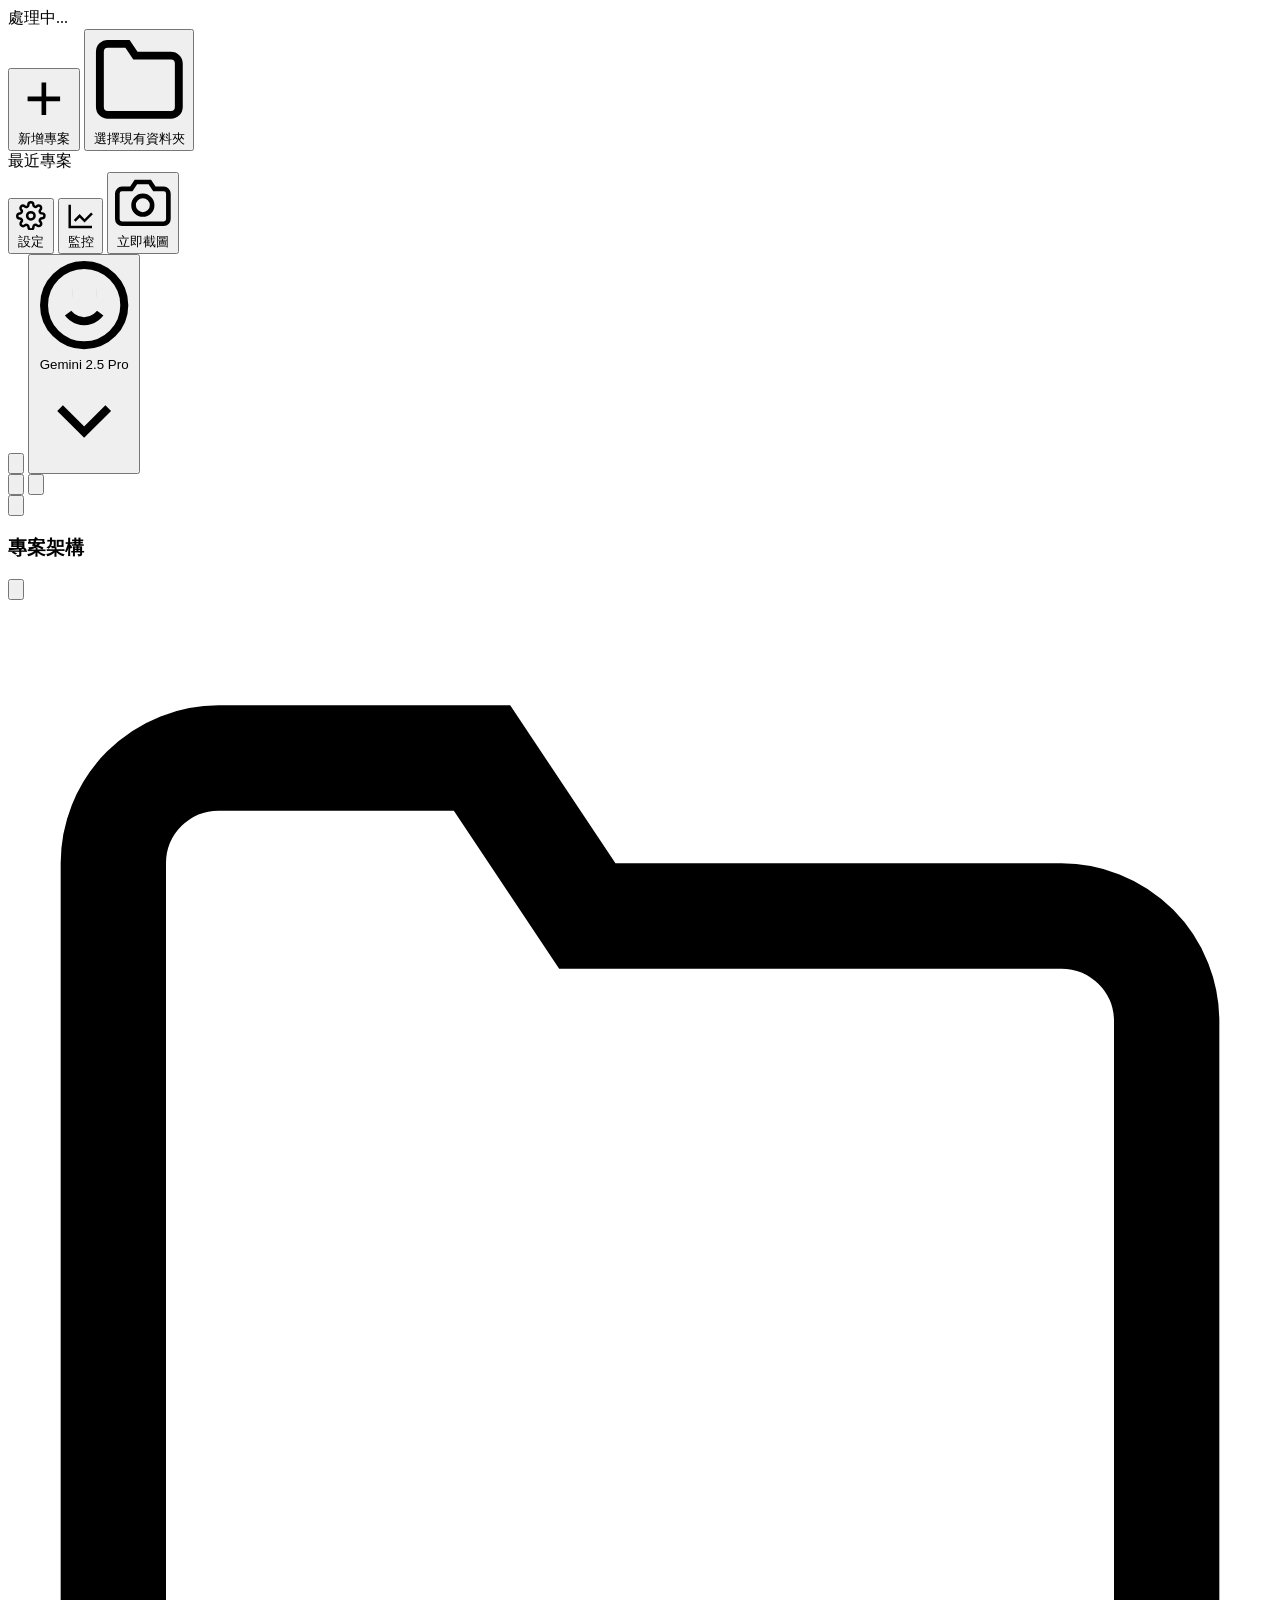
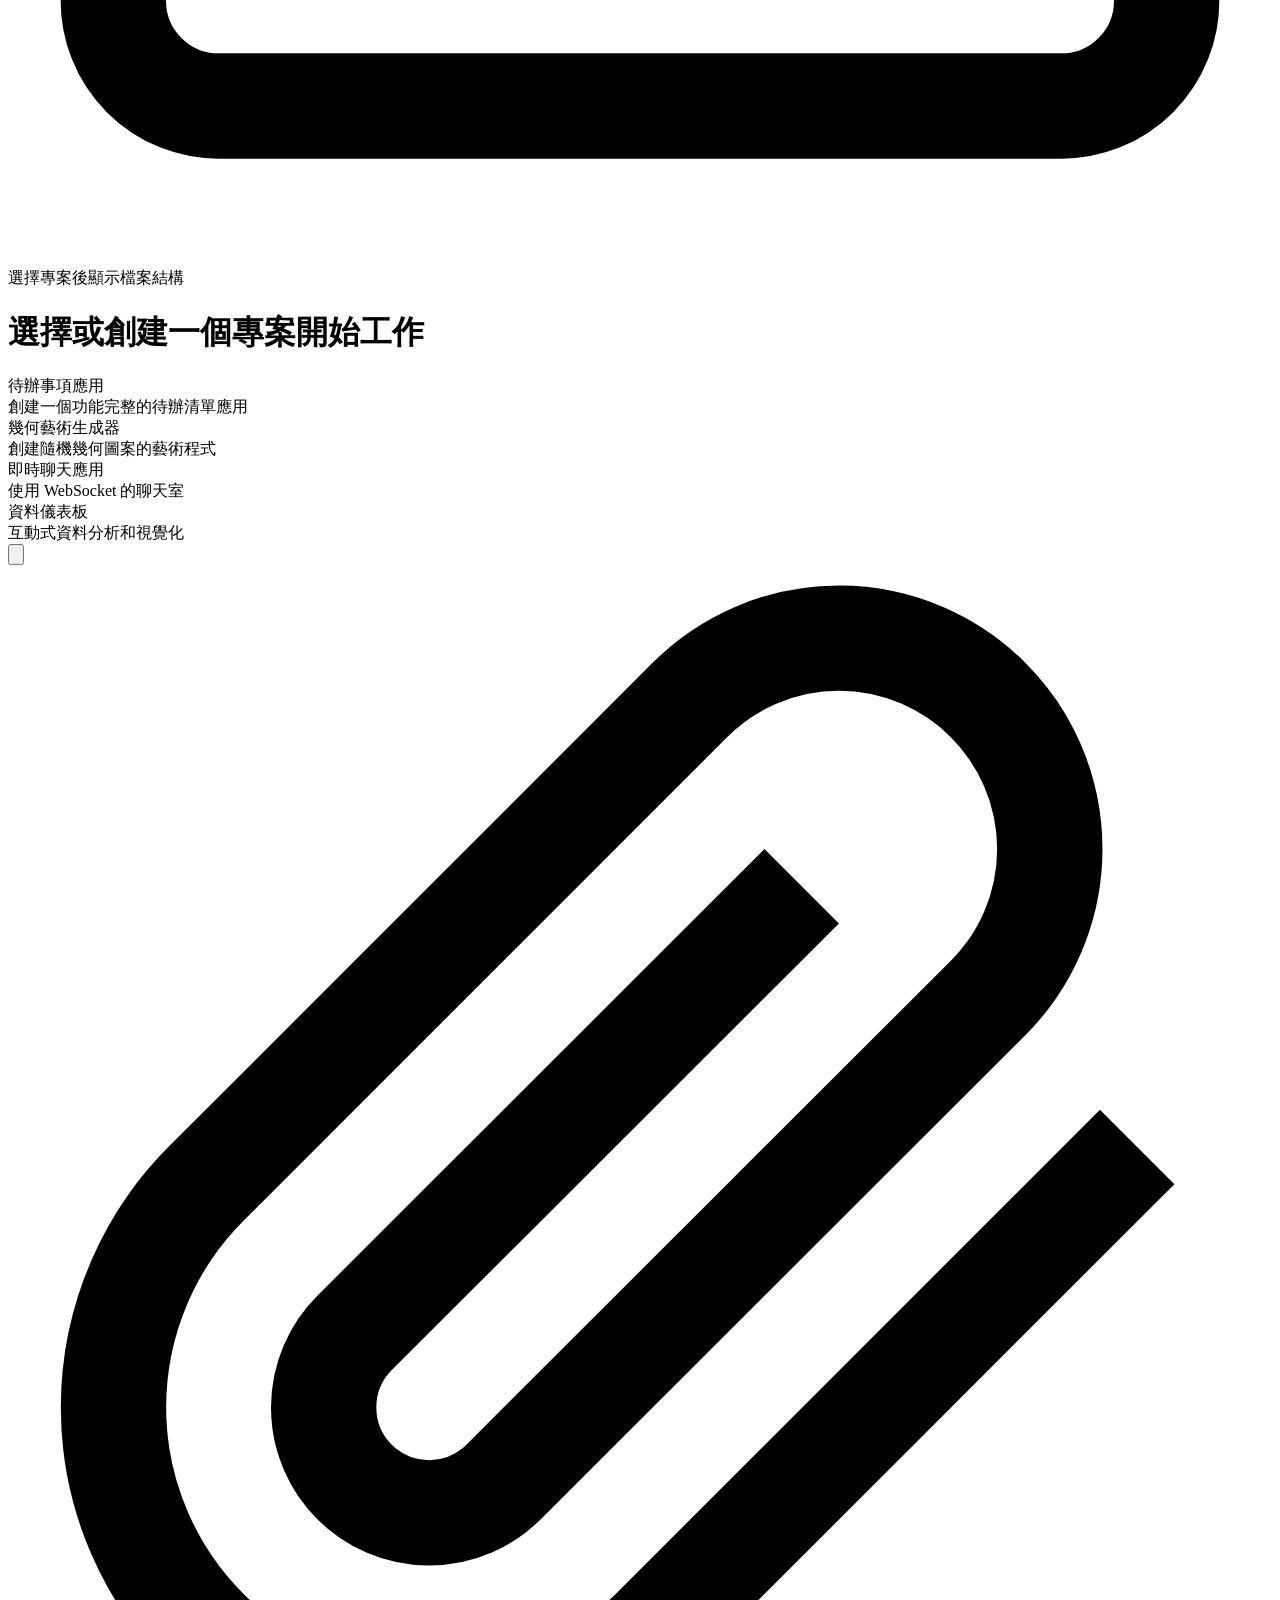
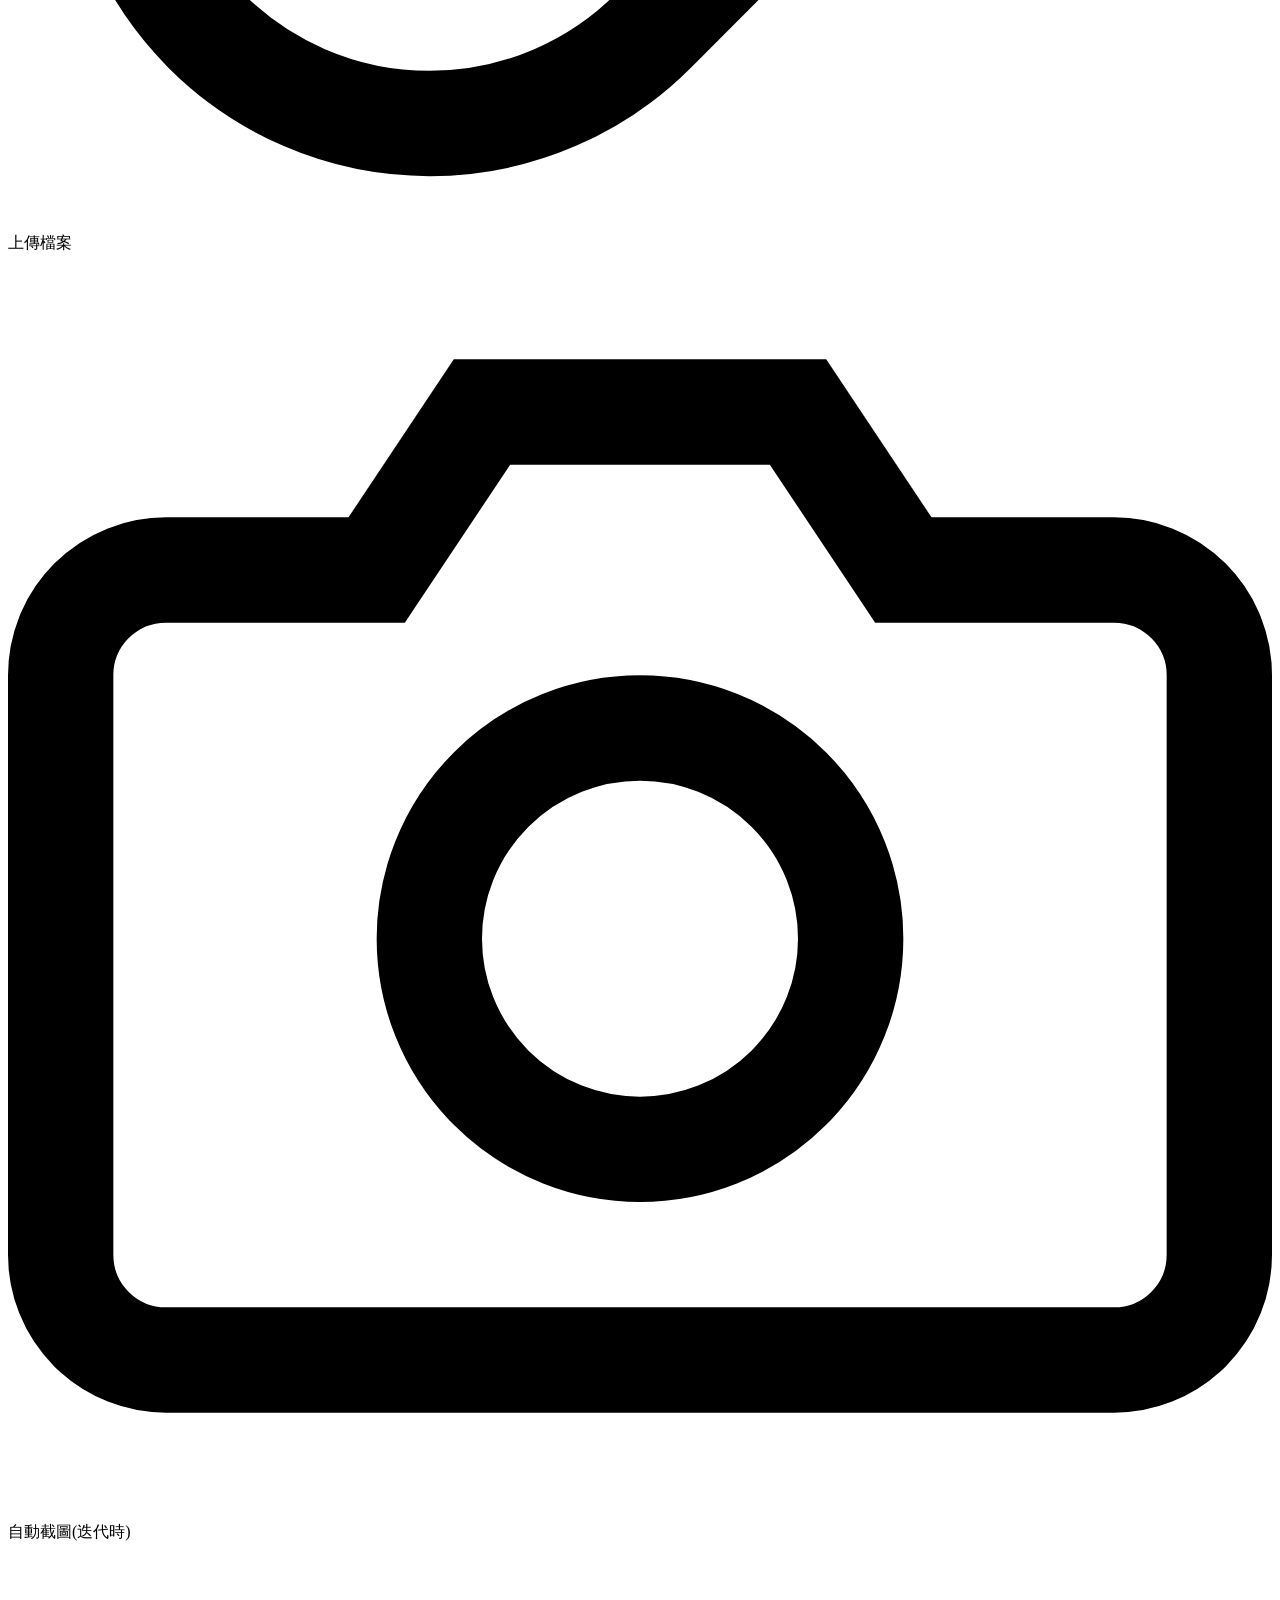
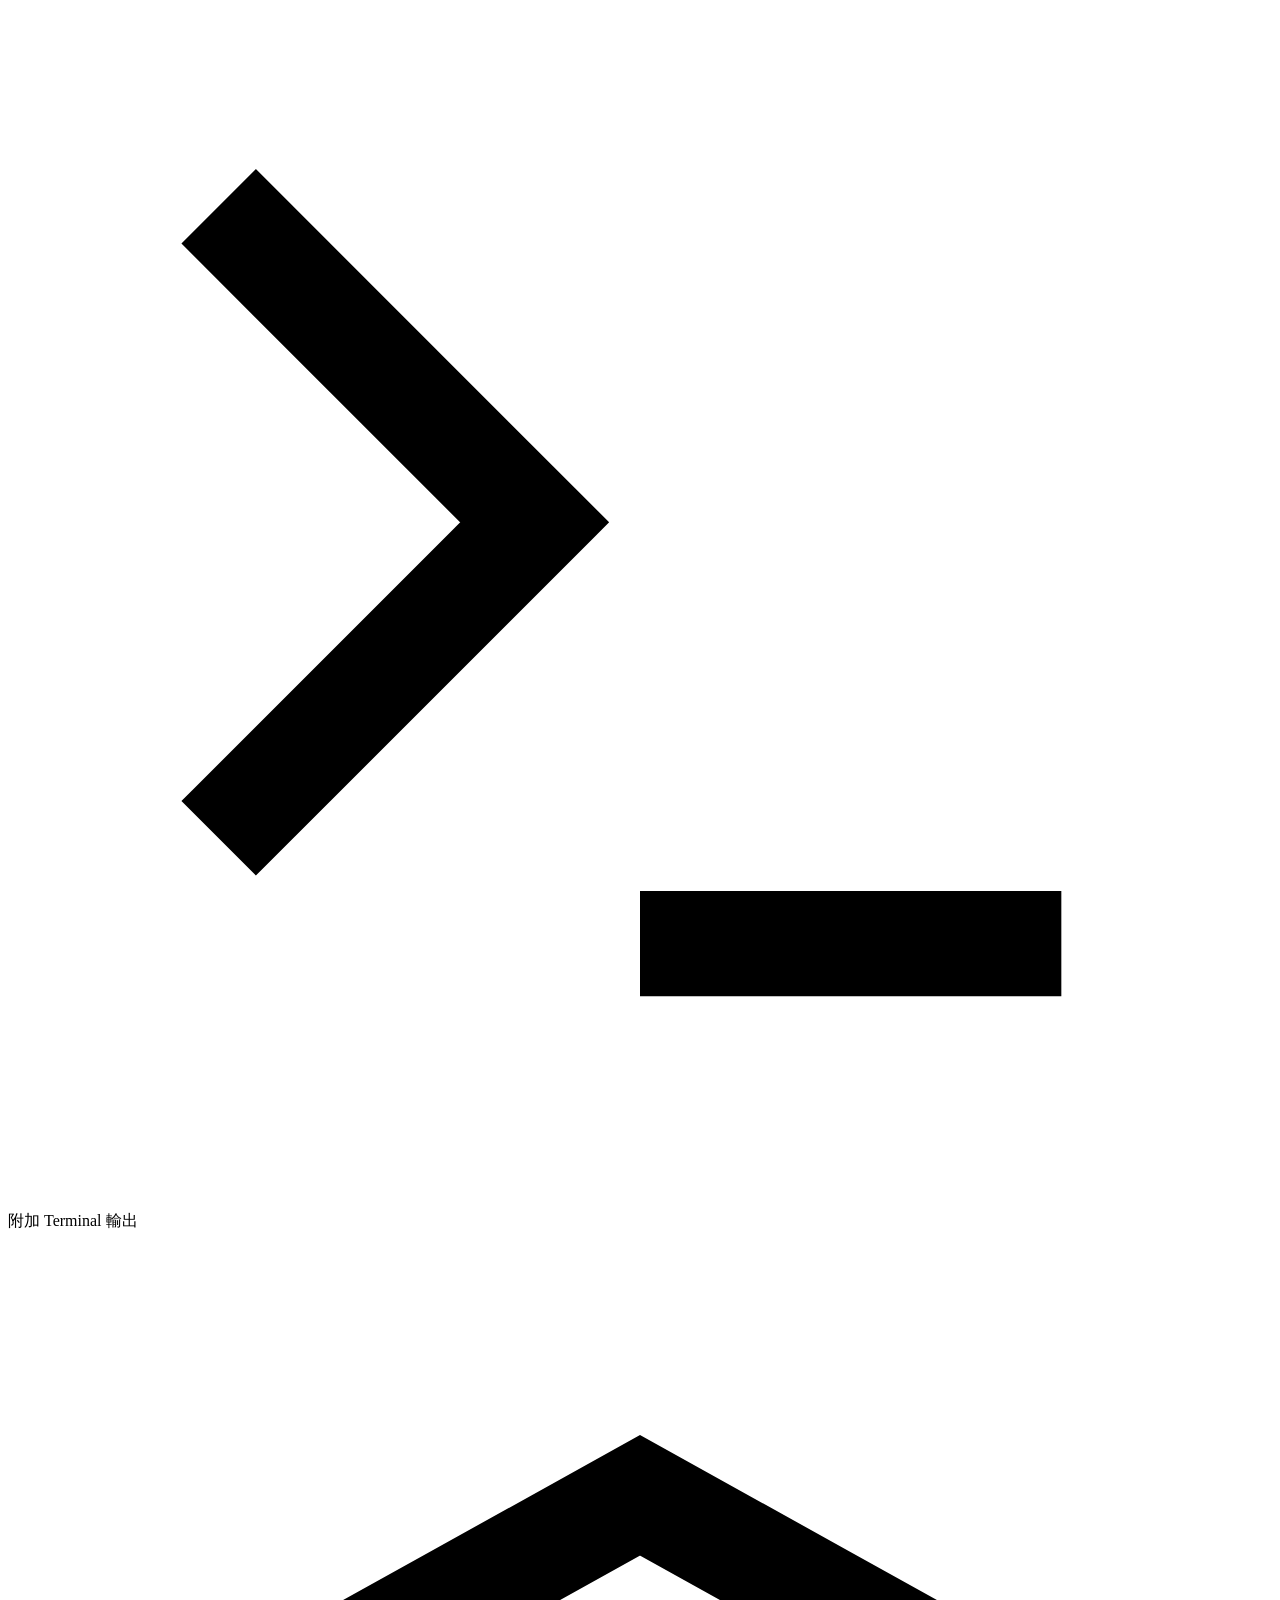
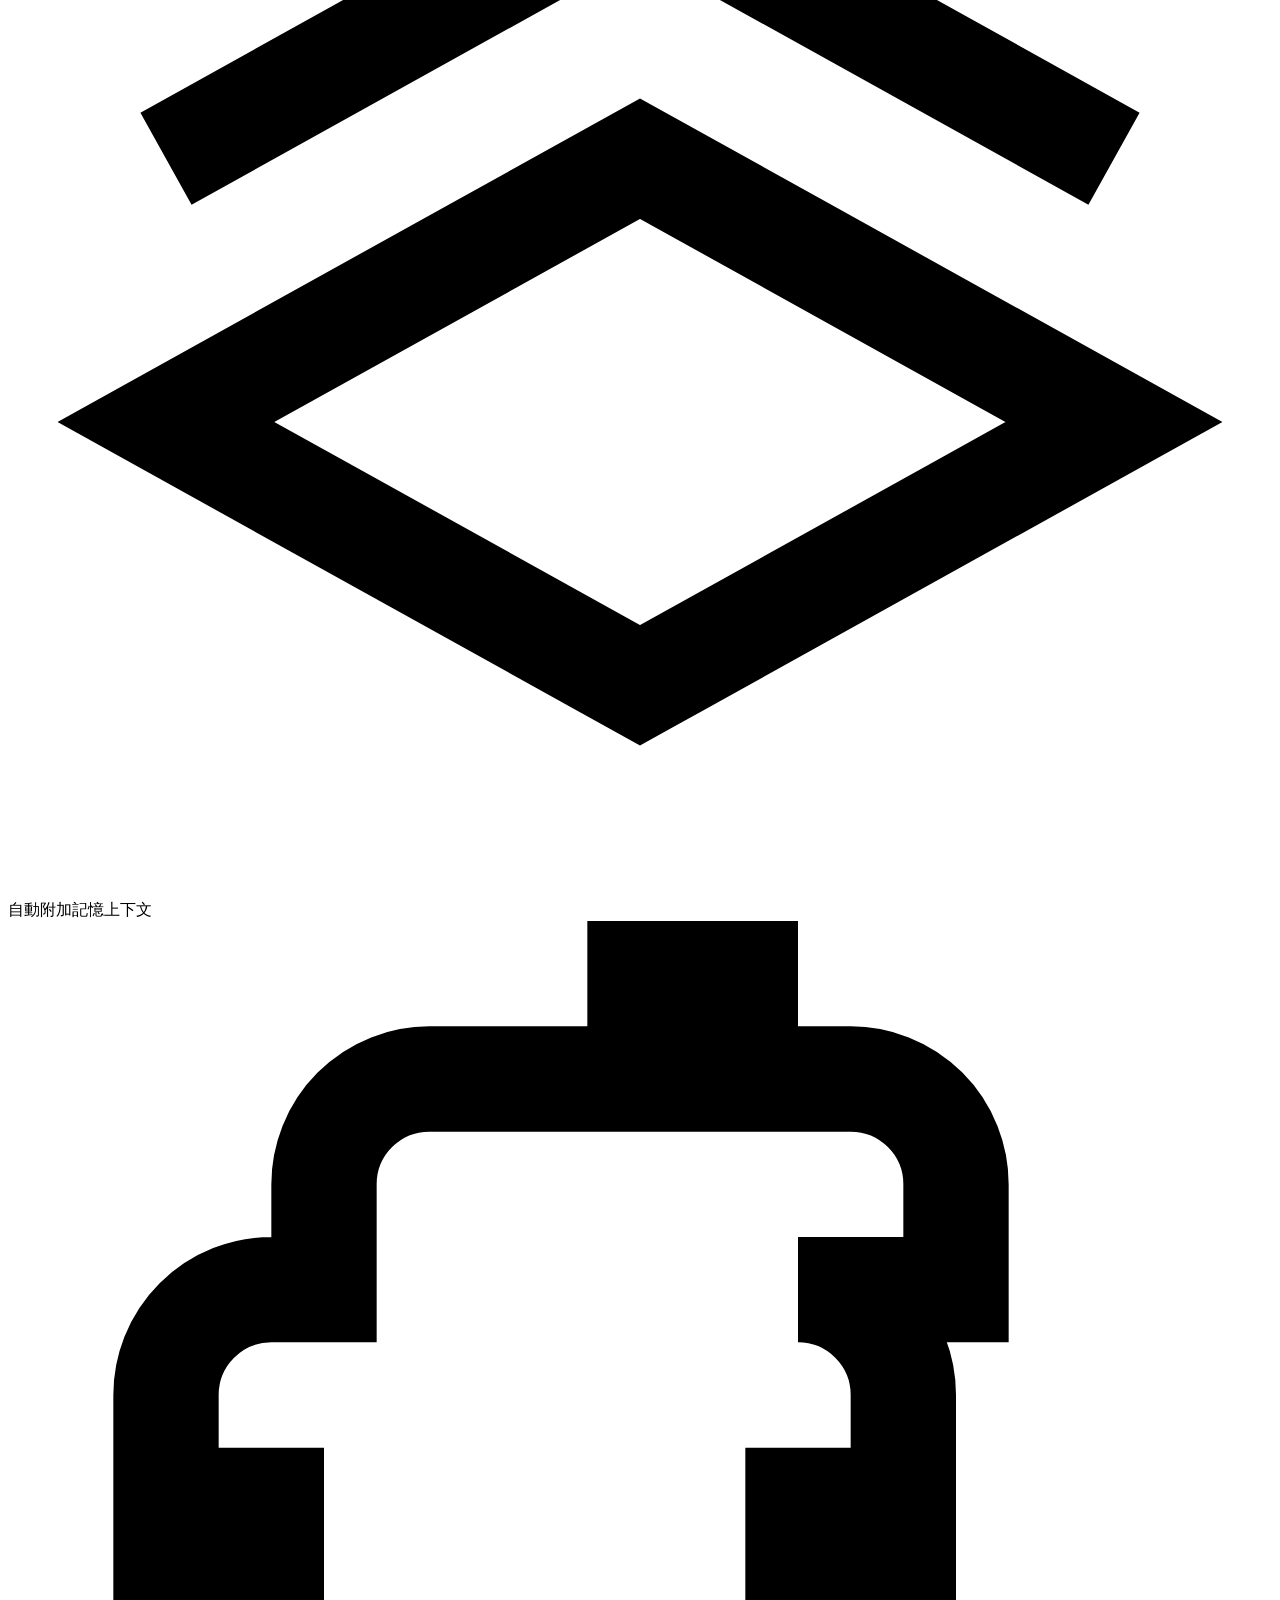
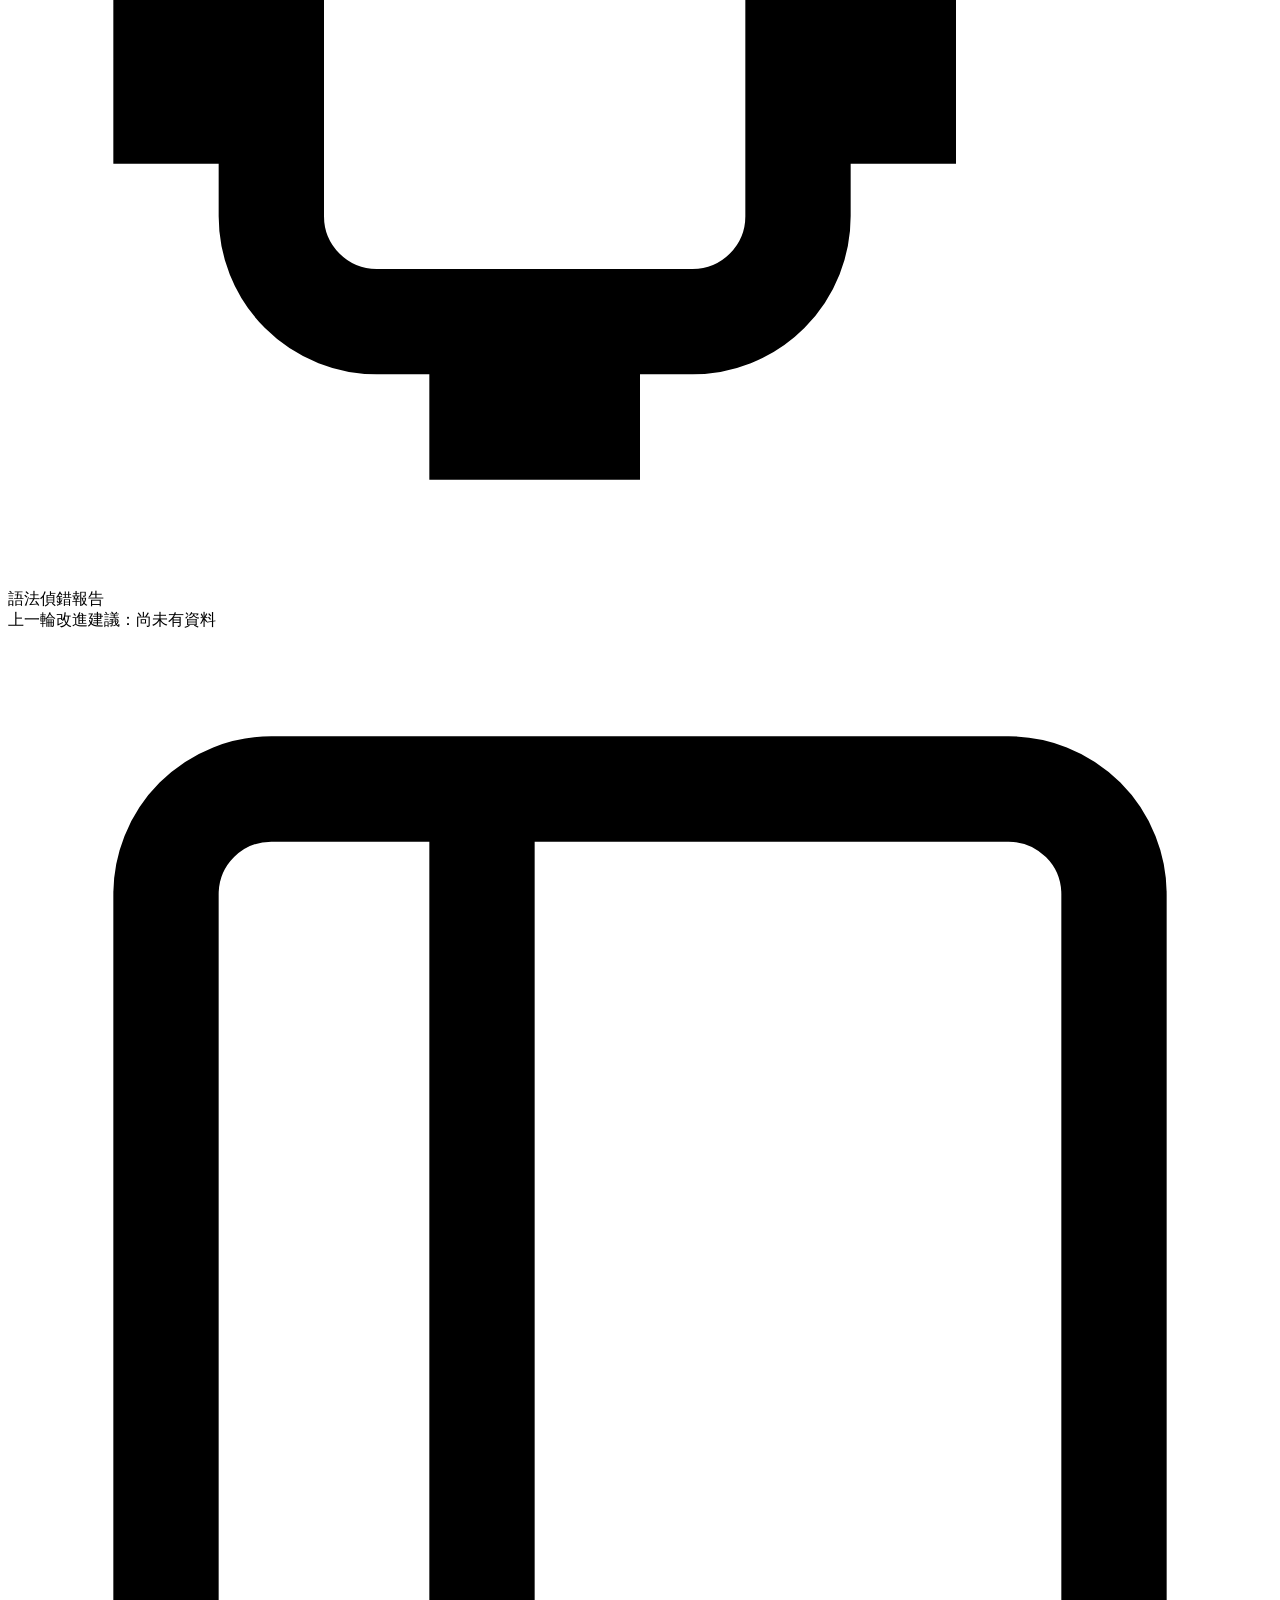
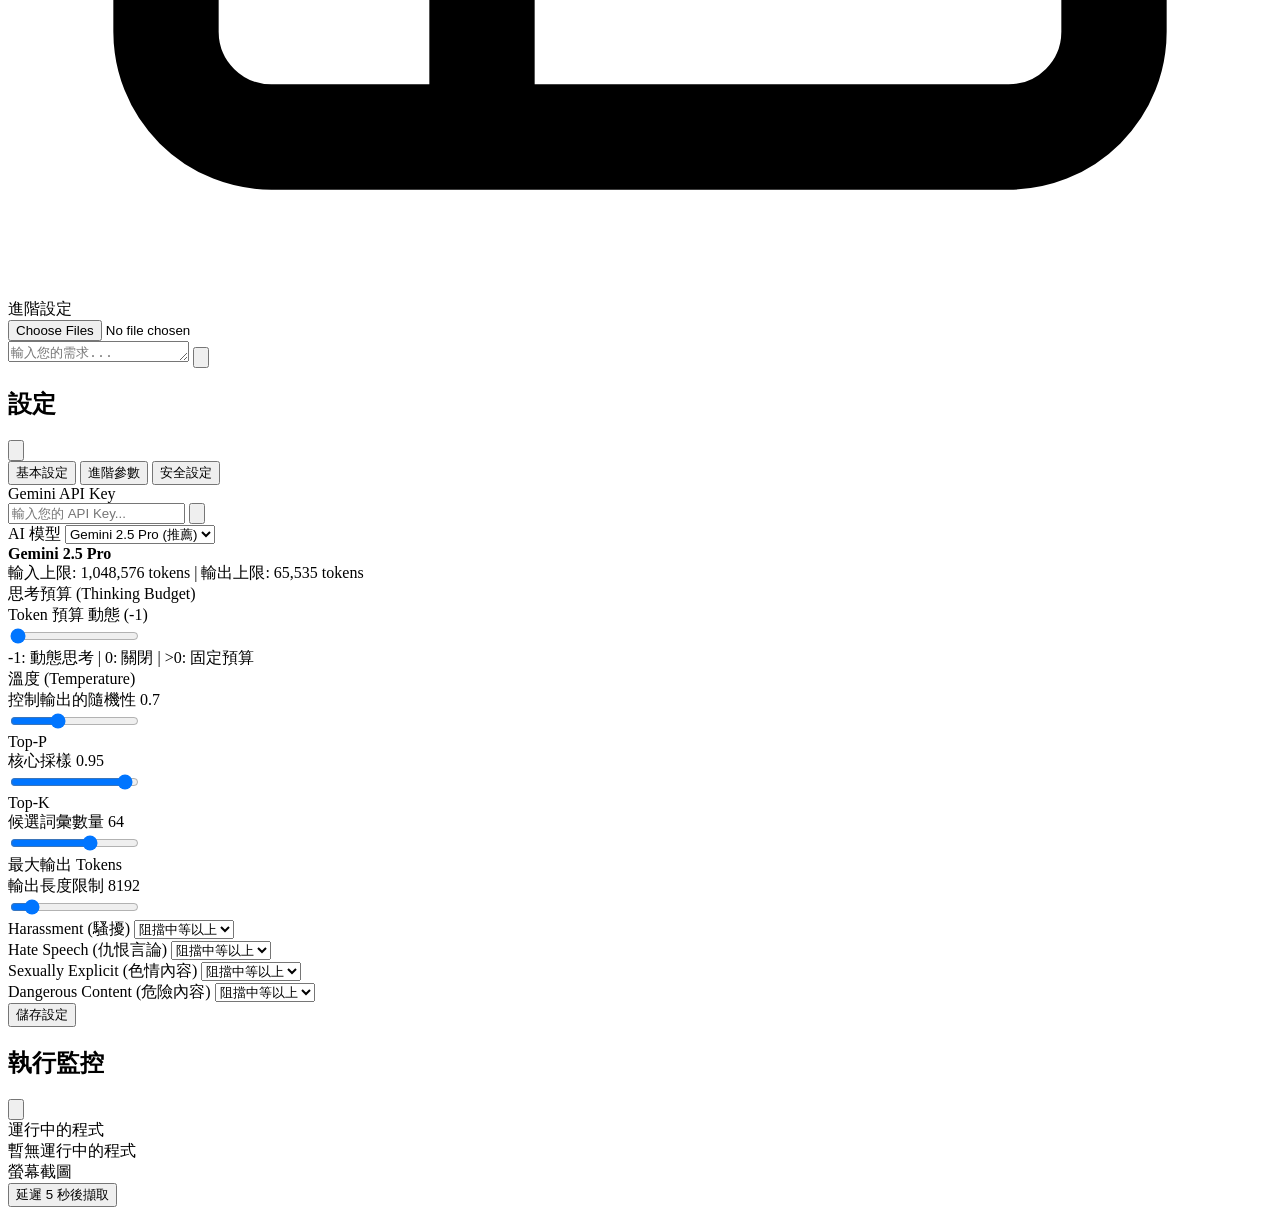
==== commit d8eef807: "Enhance diagnostics and memory panel UX" ====
--- a/vscode_controller_project3-1/templates/index.html
+++ b/vscode_controller_project3-1/templates/index.html
@@ -113,8 +113,8 @@
             </div>
         </div>
 
-        <div class="content-area" id="contentArea">
-            <div class="project-panel" id="projectPanel">
+        <div class="content-area" id="contentArea">
+            <div class="project-panel" id="projectPanel">
                 <button class="project-panel-toggle" id="projectPanelToggle" onclick="toggleProjectPanel()">
                     <svg class="icon" viewBox="0 0 24 24" fill="none" stroke="currentColor" stroke-width="2">
                         <path d="M22 19a2 2 0 01-2 2H4a2 2 0 01-2-2V5a2 2 0 012-2h5l2 3h9a2 2 0 012 2z"/>
@@ -181,13 +181,8 @@
 
             <div class="conversation-layout" id="conversationLayout">
                 <div class="results-container" id="resultsContainer" style="display: none;"></div>
-                <div class="memory-panel-wrapper" id="memoryPanelWrapper" style="display: none;">
-                    <button class="memory-expand-btn" id="memoryExpandBtn" onclick="toggleMemoryPanel(true)" aria-label="展開記憶面板" aria-hidden="true">
-                        <svg class="icon" viewBox="0 0 24 24" fill="none" stroke="currentColor" stroke-width="2">
-                            <polyline points="15 6 9 12 15 18"/>
-                        </svg>
-                    </button>
-                    <div class="memory-panel" id="memoryPanel" style="display: none;">
+                <aside class="memory-drawer" id="memoryDrawer" style="display: none;">
+                    <div class="memory-panel" id="memoryPanel">
                         <div class="memory-panel-header">
                             <div class="memory-title-group">
                                 <h3>記憶與評分</h3>
@@ -195,11 +190,11 @@
                             </div>
                             <div class="memory-header-actions">
                                 <span class="memory-score" id="memoryScoreDisplay">--</span>
-                            <button class="memory-collapse-btn" id="memoryCollapseBtn" onclick="toggleMemoryPanel()" aria-label="收合記憶面板" aria-expanded="true">
-                                <svg class="icon" viewBox="0 0 24 24" fill="none" stroke="currentColor" stroke-width="2">
-                                    <polyline points="9 6 15 12 9 18"/>
-                                </svg>
-                            </button>
+                                <button class="memory-collapse-btn" id="memoryCollapseBtn" onclick="toggleMemoryPanel()" aria-label="收合記憶面板">
+                                    <svg class="icon" viewBox="0 0 24 24" fill="none" stroke="currentColor" stroke-width="2">
+                                        <polyline points="8 5 16 12 8 19"/>
+                                    </svg>
+                                </button>
                             </div>
                         </div>
                         <div class="memory-panel-body" id="memoryPanelBody">
@@ -209,21 +204,15 @@
                             </section>
                             <section class="memory-section">
                                 <h4>專案摘要</h4>
-                                <ul class="memory-list" id="memorySummaryList">
-                                    <li class="memory-placeholder">尚未建立專案總結</li>
-                                </ul>
+                                <p class="memory-text" id="memorySummaryBox">尚未建立專案總結</p>
                             </section>
                             <section class="memory-section">
                                 <h4>短期記憶</h4>
-                                <ul class="memory-list" id="memorySTMList">
-                                    <li class="memory-placeholder">尚未累積短期記憶</li>
-                                </ul>
+                                <div class="memory-text-list" id="memorySTMBox">尚未累積短期記憶</div>
                             </section>
                             <section class="memory-section">
                                 <h4>長期記憶</h4>
-                                <ul class="memory-list" id="memoryLTMList">
-                                    <li class="memory-placeholder">尚未建立長期記憶</li>
-                                </ul>
+                                <div class="memory-text-list" id="memoryLTMBox">尚未建立長期記憶</div>
                             </section>
                             <section class="memory-section">
                                 <h4>專案目標</h4>
@@ -231,11 +220,17 @@
                             </section>
                         </div>
                     </div>
-                </div>
+                    <button class="memory-toggle-tab" id="memoryToggleTab" type="button" onclick="toggleMemoryPanel()" aria-controls="memoryPanel" aria-expanded="true">
+                        <svg class="memory-tab-icon" viewBox="0 0 24 24" fill="none" stroke="currentColor" stroke-width="2">
+                            <polyline points="8 5 16 12 8 19"/>
+                        </svg>
+                        <span class="tab-label">記憶</span>
+                    </button>
+                </aside>
             </div>
-        </div>
-
-        <div class="input-area">
+        </div>
+
+        <div class="input-area">
             <div class="input-container">
                 <!-- 檔案預覽區域 -->
                 <div class="files-preview-area" id="filesPreviewArea">
@@ -277,12 +272,9 @@
                                 </svg>
                                 <span>自動附加記憶上下文</span>
                             </div>
-                            <div class="menu-item" id="syntaxMenuItem" onclick="toggleSyntaxCheck()">
+                            <div class="menu-item" id="diagnosticsMenuItem" onclick="toggleAttachDiagnostics()">
                                 <svg class="icon" viewBox="0 0 24 24" fill="none" stroke="currentColor" stroke-width="2">
-                                    <path d="M7 4H5a2 2 0 0 0-2 2v3a2 2 0 0 0 2 2H7"/>
-                                    <path d="M7 21H5a2 2 0 0 1-2-2v-3a2 2 0 0 1 2-2H7"/>
-                                    <path d="M17 4h2a2 2 0 0 1 2 2v3a2 2 0 0 1-2 2h-2"/>
-                                    <path d="M17 21h2a2 2 0 0 0 2-2v-3a2 2 0 0 0-2-2h-2"/>
+                                    <path d="M19 7h-1V5a2 2 0 00-2-2h-2V1h-2v2H8a2 2 0 00-2 2v2H5a2 2 0 00-2 2v2h2v2H3v2h2v2a2 2 0 002 2h2v2h2v-2h2a2 2 0 002-2v-2h2v-2h-2v-2h2V9a2 2 0 00-2-2z"/>
                                 </svg>
                                 <span>語法偵錯報告</span>
                             </div>
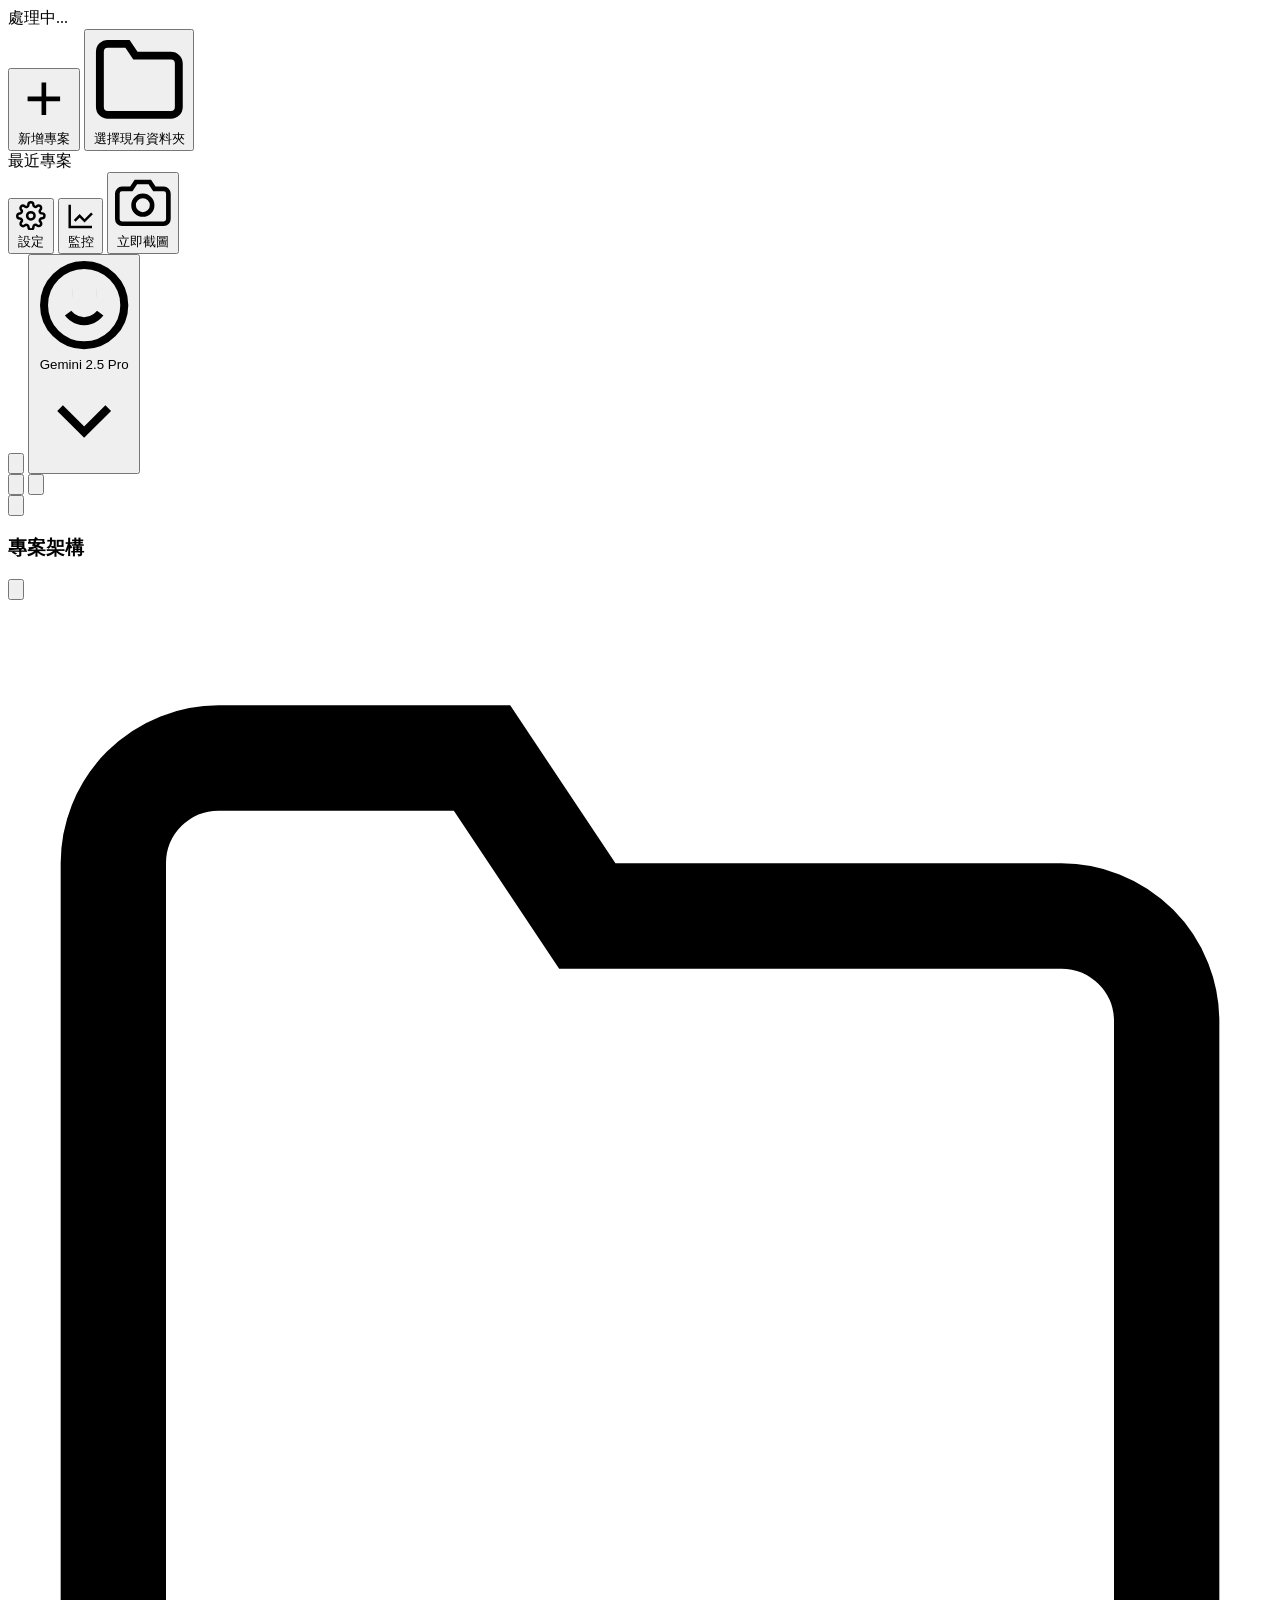
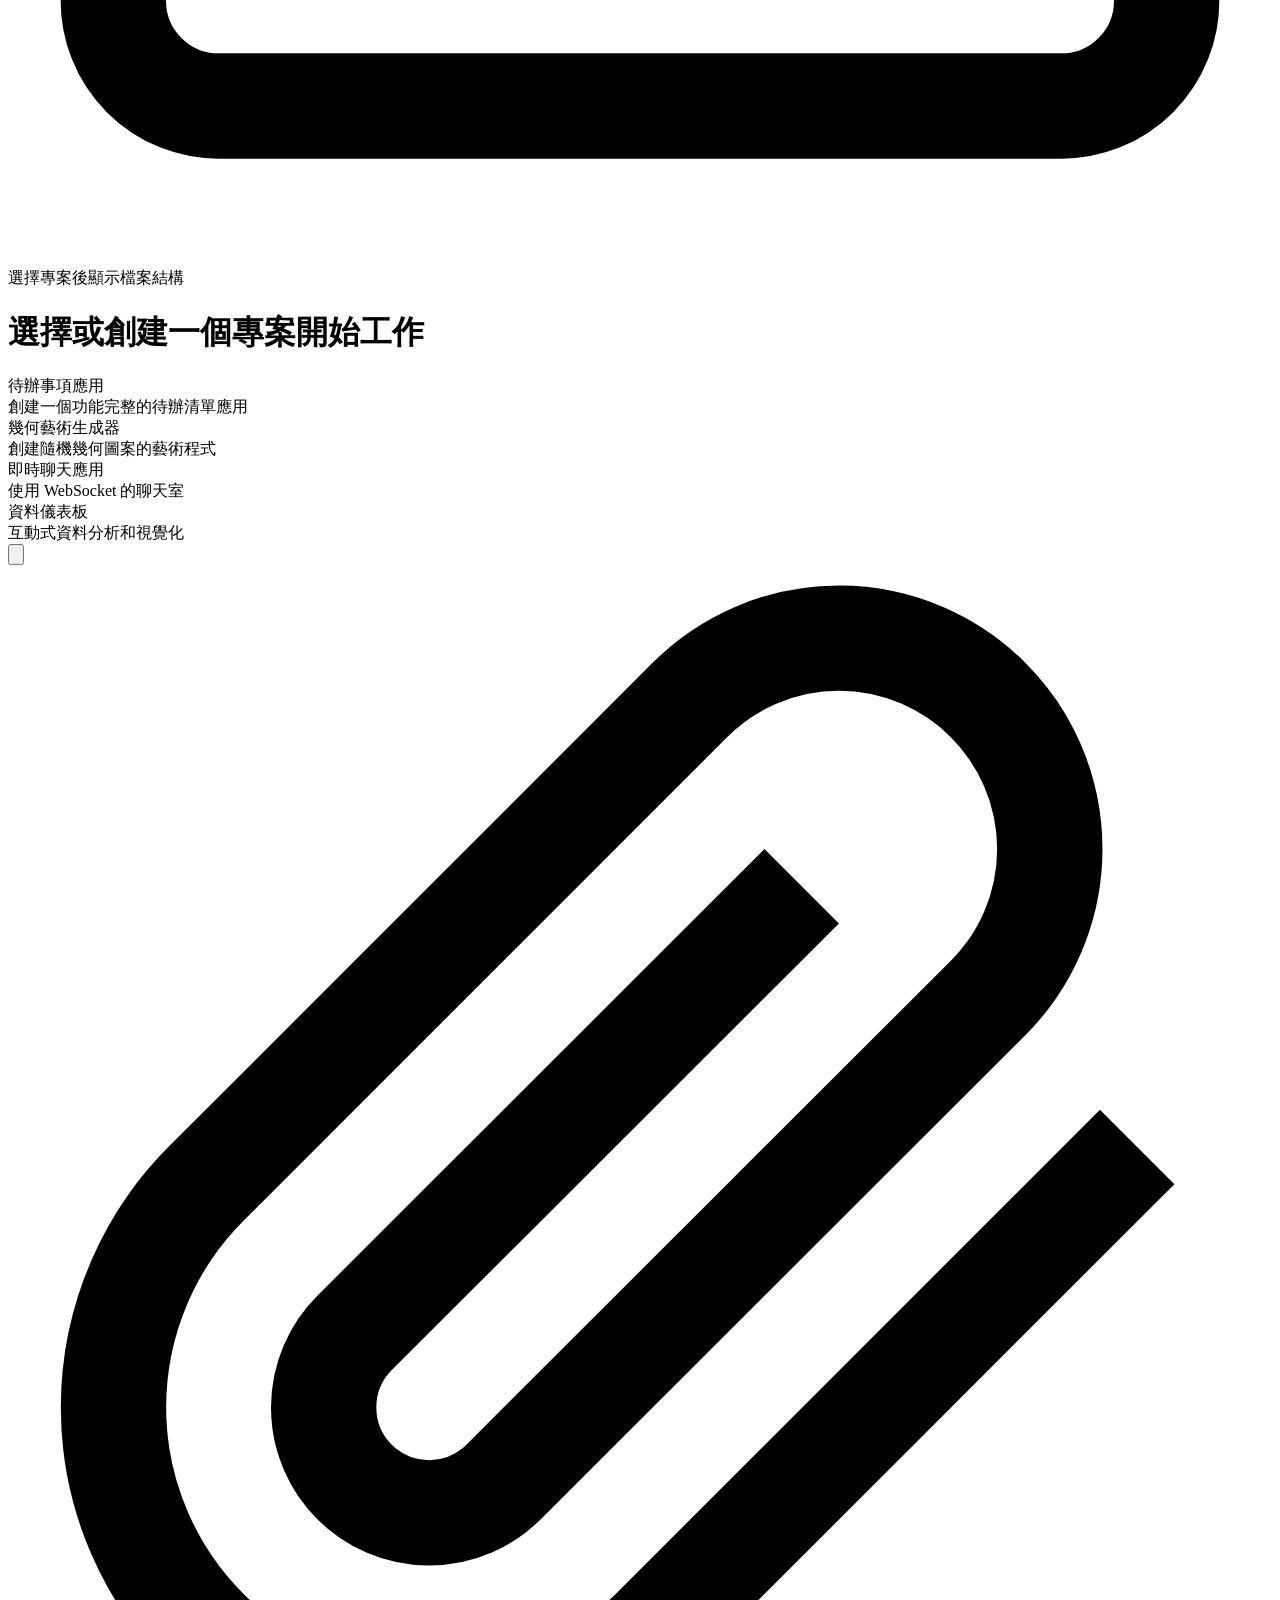
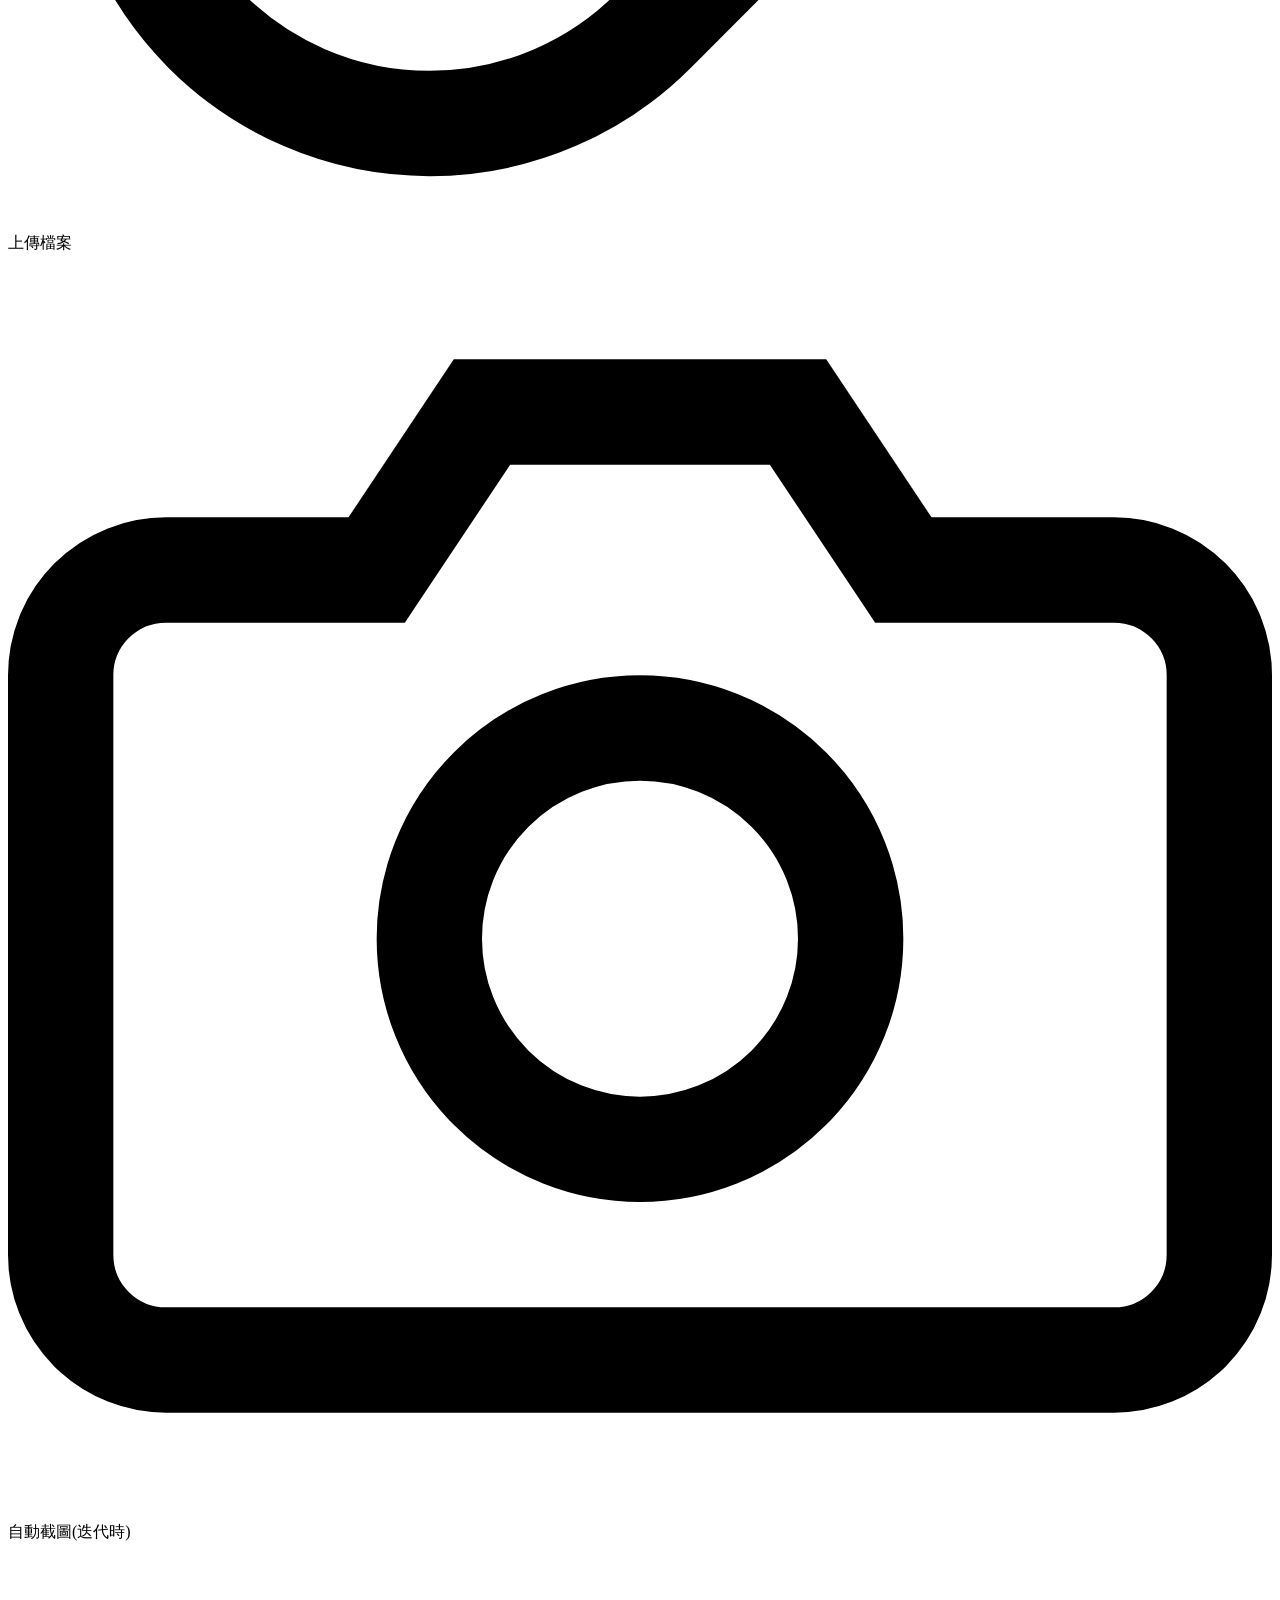
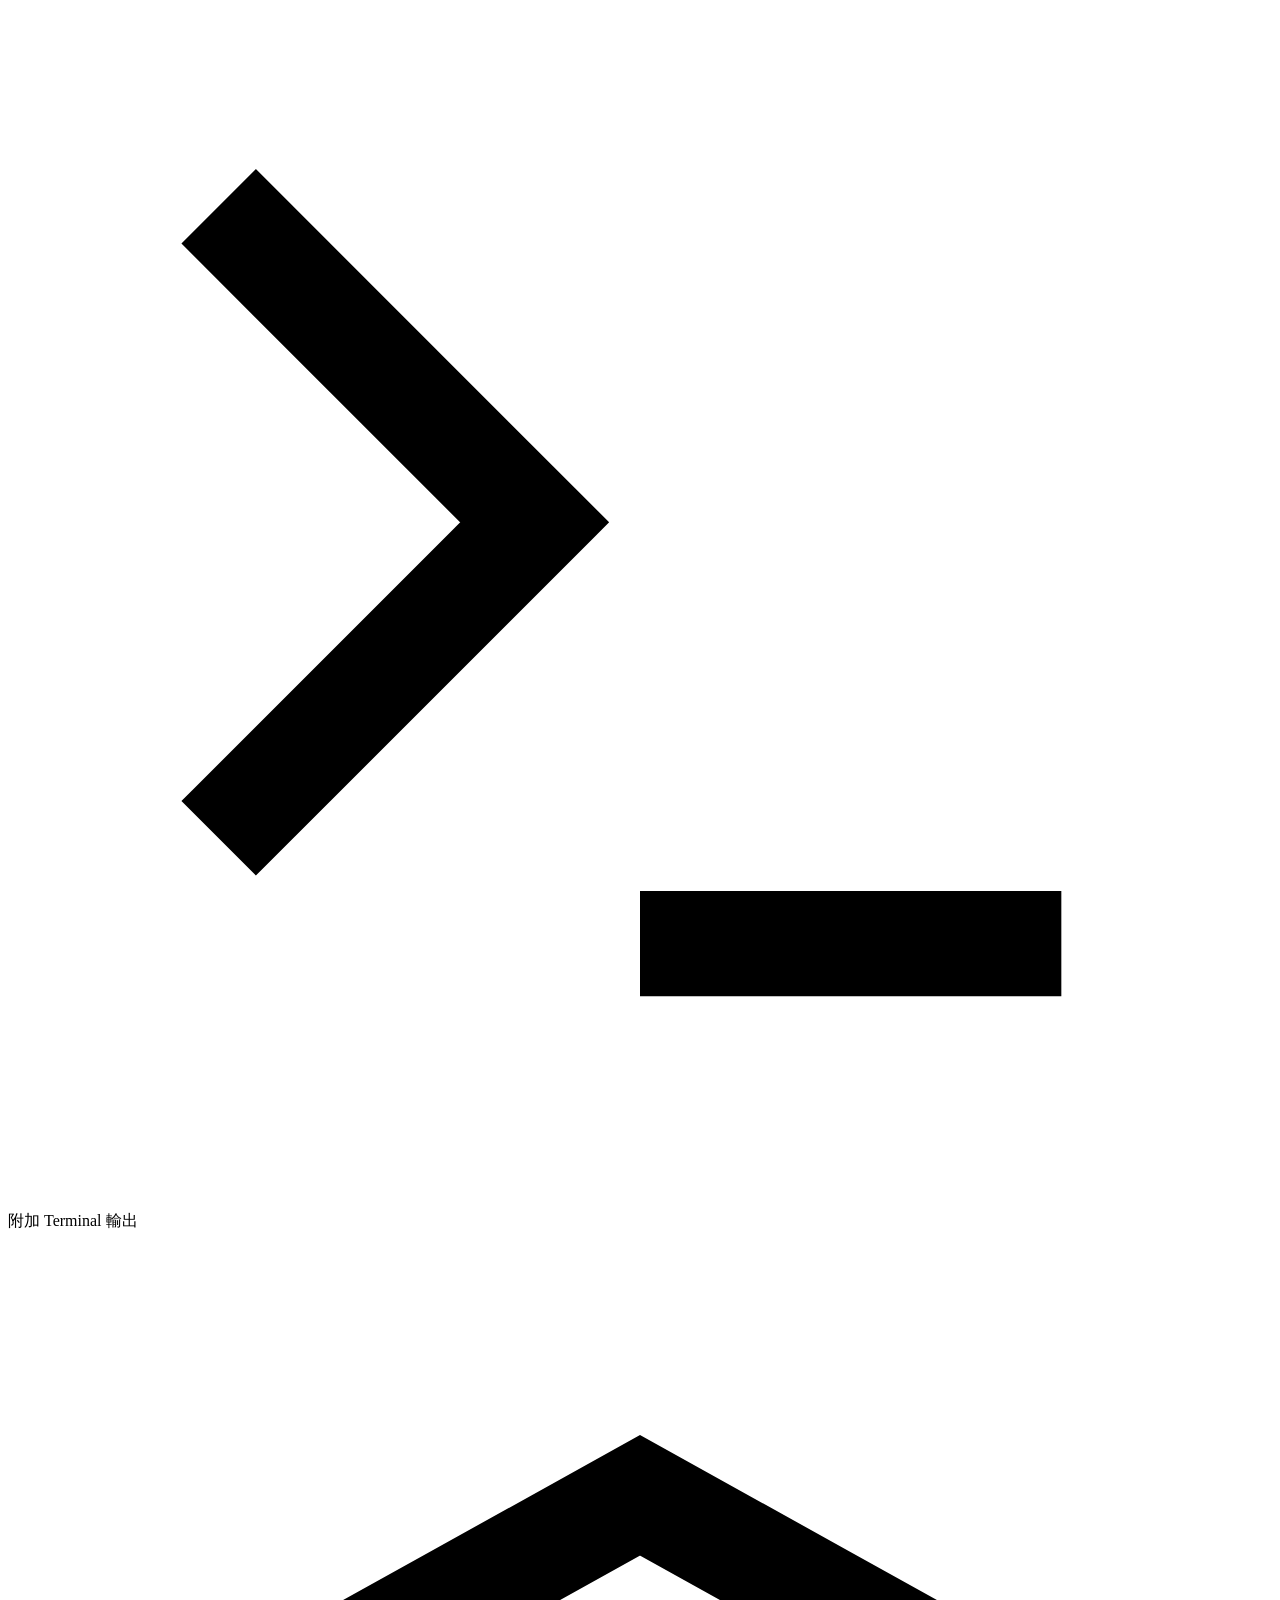
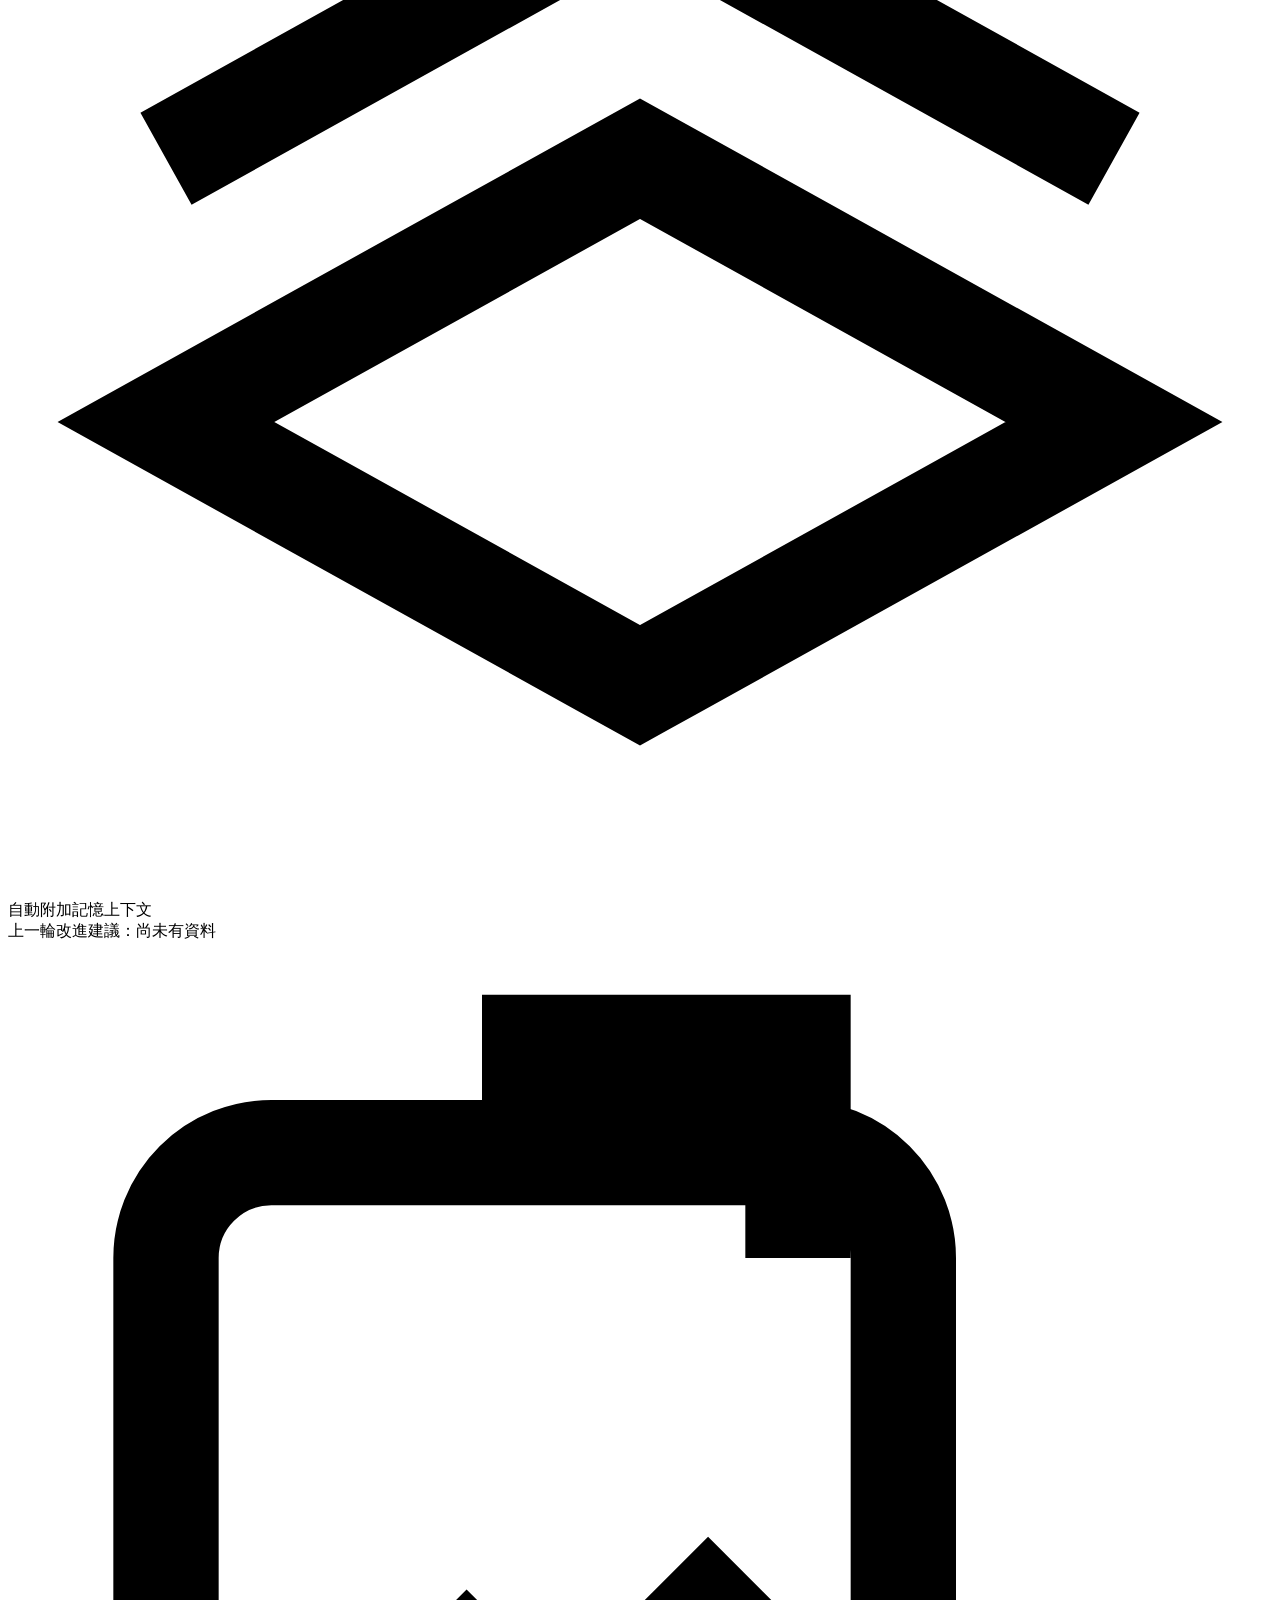
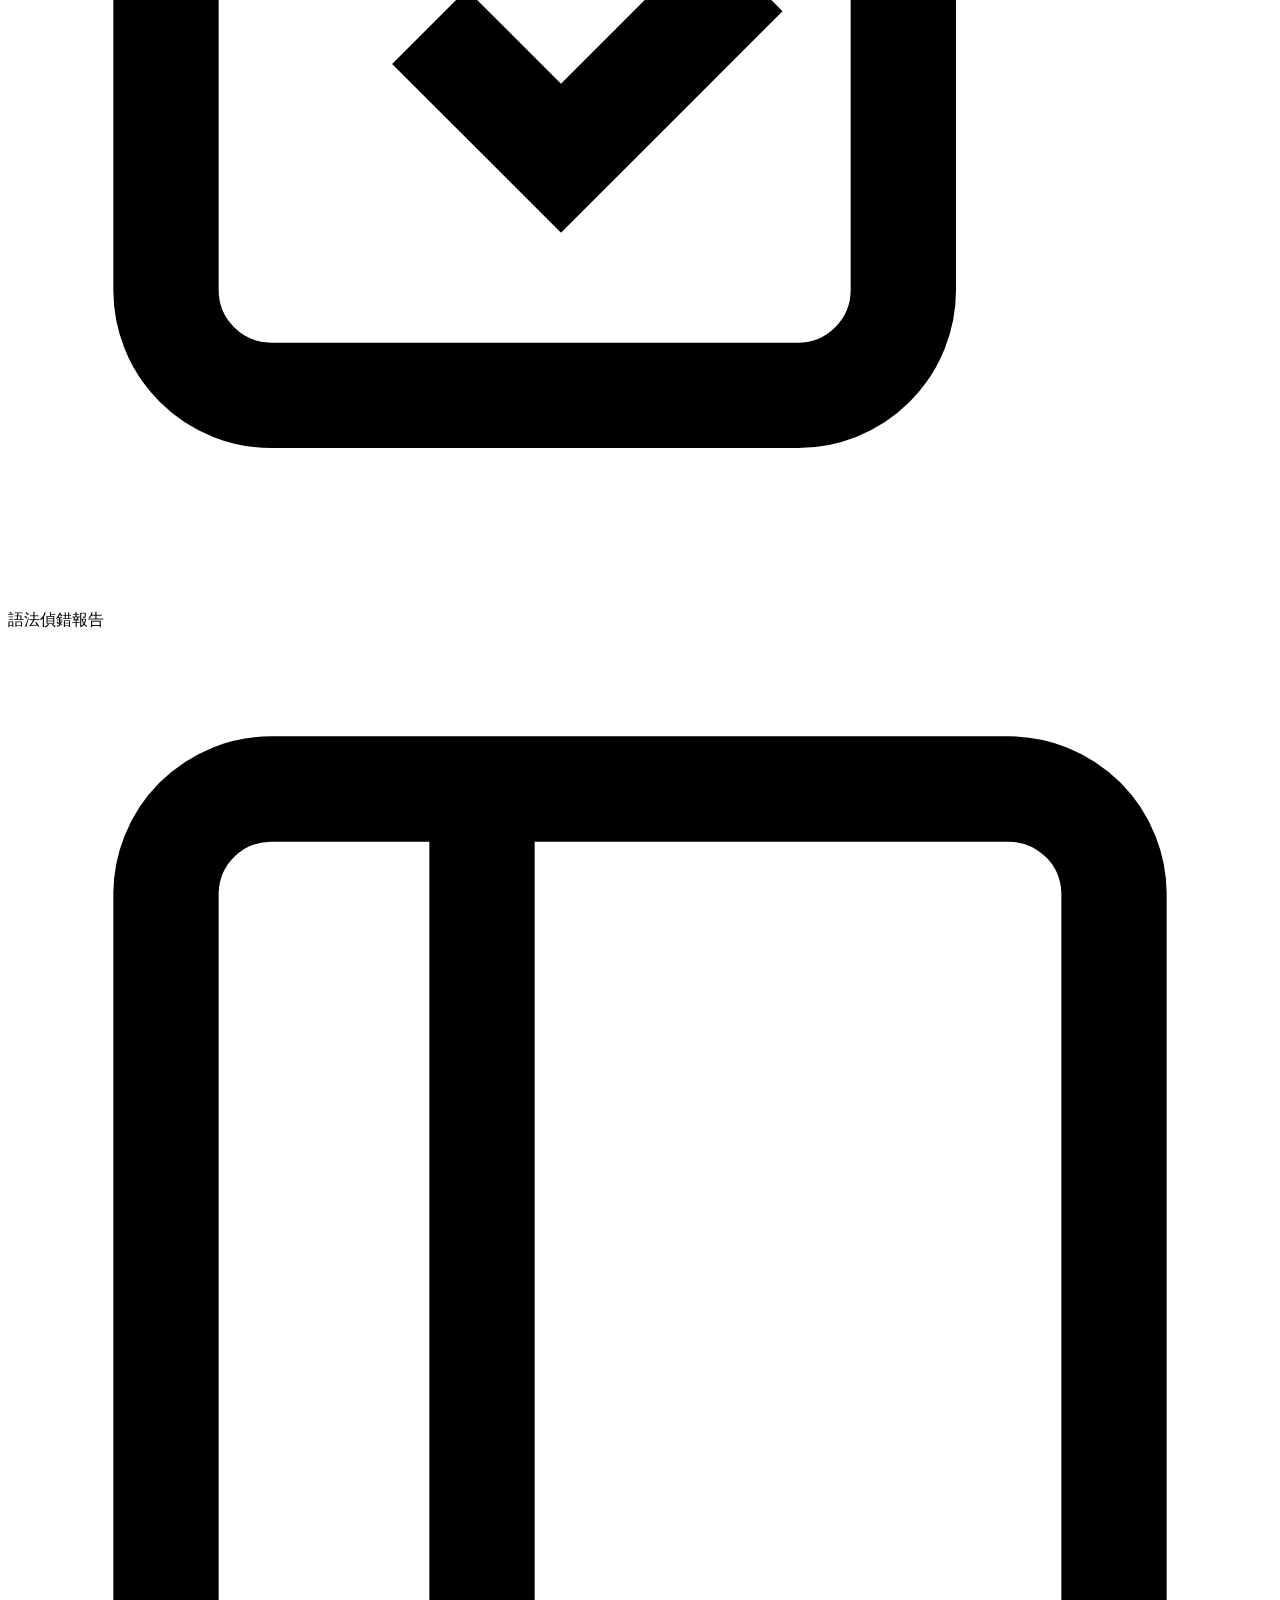
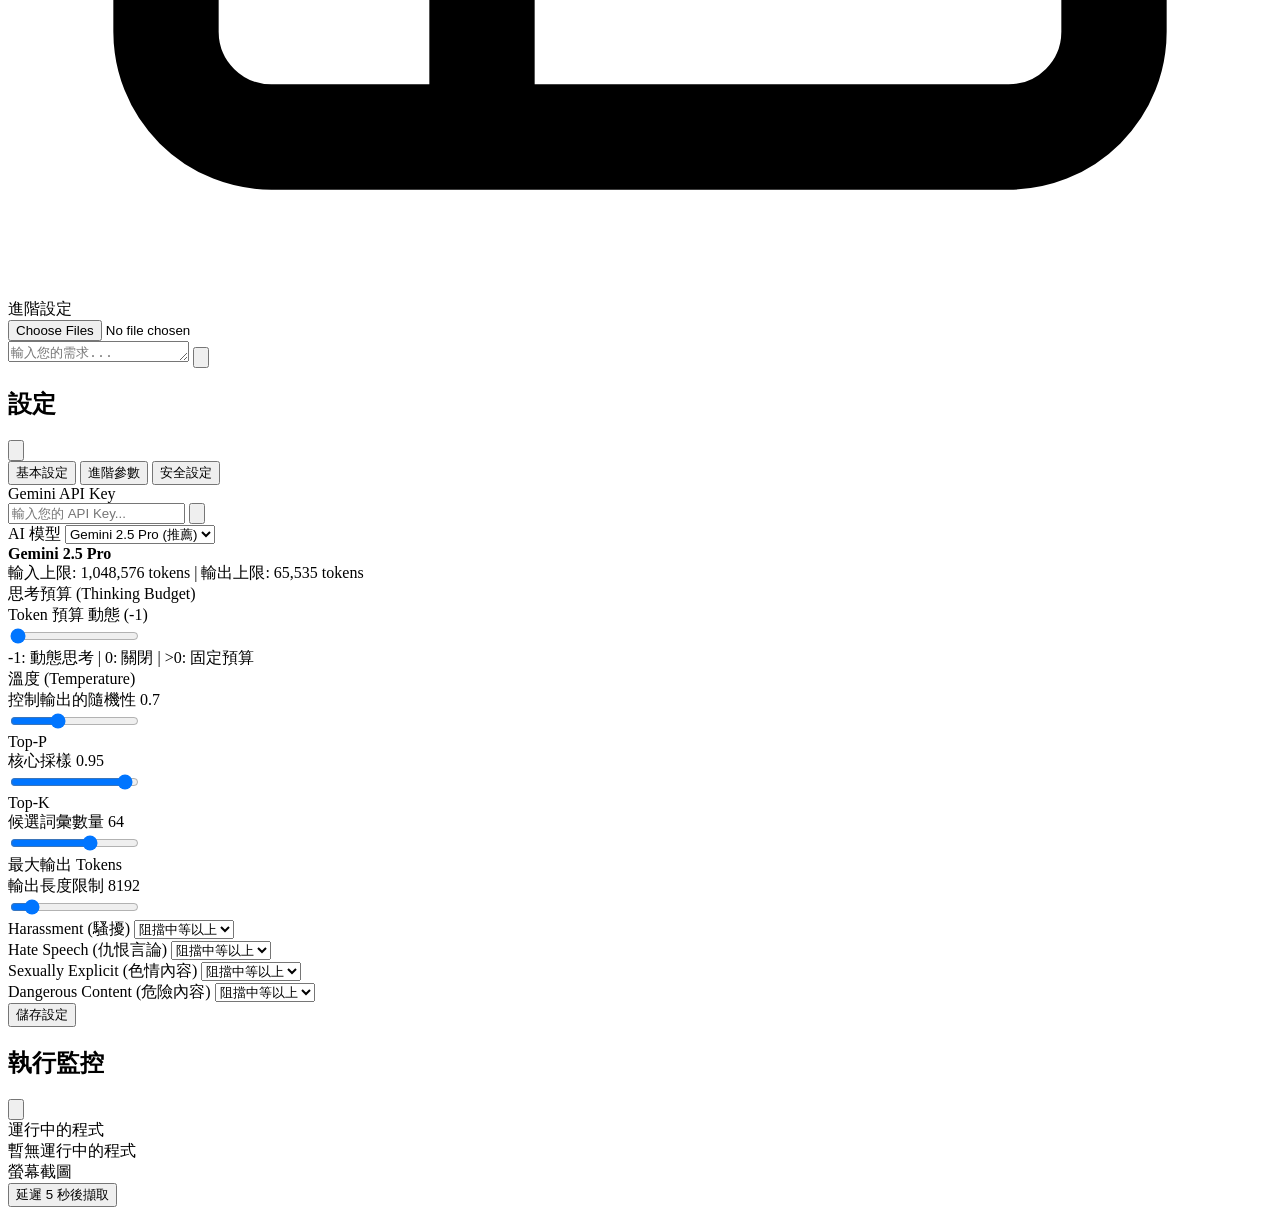
==== commit 5bb2e1a2: "Add lateral memory panel toggle and diagnostics support" ====
--- a/vscode_controller_project3-1/templates/index.html
+++ b/vscode_controller_project3-1/templates/index.html
@@ -113,8 +113,8 @@
             </div>
         </div>
 
-        <div class="content-area" id="contentArea">
-            <div class="project-panel" id="projectPanel">
+        <div class="content-area" id="contentArea">
+            <div class="project-panel" id="projectPanel">
                 <button class="project-panel-toggle" id="projectPanelToggle" onclick="toggleProjectPanel()">
                     <svg class="icon" viewBox="0 0 24 24" fill="none" stroke="currentColor" stroke-width="2">
                         <path d="M22 19a2 2 0 01-2 2H4a2 2 0 01-2-2V5a2 2 0 012-2h5l2 3h9a2 2 0 012 2z"/>
@@ -181,52 +181,48 @@
 
             <div class="conversation-layout" id="conversationLayout">
                 <div class="results-container" id="resultsContainer" style="display: none;"></div>
-                <aside class="memory-drawer" id="memoryDrawer" style="display: none;">
-                    <div class="memory-panel" id="memoryPanel">
-                        <div class="memory-panel-header">
-                            <div class="memory-title-group">
-                                <h3>記憶與評分</h3>
-                                <span class="memory-project-label" id="memoryProjectLabel">尚未選擇專案</span>
-                            </div>
-                            <div class="memory-header-actions">
-                                <span class="memory-score" id="memoryScoreDisplay">--</span>
-                                <button class="memory-collapse-btn" id="memoryCollapseBtn" onclick="toggleMemoryPanel()" aria-label="收合記憶面板">
-                                    <svg class="icon" viewBox="0 0 24 24" fill="none" stroke="currentColor" stroke-width="2">
-                                        <polyline points="8 5 16 12 8 19"/>
-                                    </svg>
-                                </button>
-                            </div>
+                <div class="memory-panel" id="memoryPanel" style="display: none;">
+                    <div class="memory-panel-header">
+                        <div class="memory-title-group">
+                            <h3>記憶與評分</h3>
+                            <span class="memory-project-label" id="memoryProjectLabel">尚未選擇專案</span>
                         </div>
-                        <div class="memory-panel-body" id="memoryPanelBody">
-                            <section class="memory-section">
-                                <h4>品質評分</h4>
-                                <div class="memory-evaluation-list" id="memoryEvaluationList"></div>
-                            </section>
-                            <section class="memory-section">
-                                <h4>專案摘要</h4>
-                                <p class="memory-text" id="memorySummaryBox">尚未建立專案總結</p>
-                            </section>
-                            <section class="memory-section">
-                                <h4>短期記憶</h4>
-                                <div class="memory-text-list" id="memorySTMBox">尚未累積短期記憶</div>
-                            </section>
-                            <section class="memory-section">
-                                <h4>長期記憶</h4>
-                                <div class="memory-text-list" id="memoryLTMBox">尚未建立長期記憶</div>
-                            </section>
-                            <section class="memory-section">
-                                <h4>專案目標</h4>
-                                <div class="memory-goals-list" id="memoryGoalsList"></div>
-                            </section>
+                        <div class="memory-header-actions">
+                            <span class="memory-score" id="memoryScoreDisplay">--</span>
+                            <button class="memory-collapse-btn" id="memoryCollapseBtn" onclick="toggleMemoryPanel()" aria-label="切換記憶面板" aria-expanded="true">
+                                <svg class="icon" viewBox="0 0 24 24" fill="none" stroke="currentColor" stroke-width="2">
+                                    <polyline points="9 6 15 12 9 18"/>
+                                </svg>
+                            </button>
                         </div>
                     </div>
-                    <button class="memory-toggle-tab" id="memoryToggleTab" type="button" onclick="toggleMemoryPanel()" aria-controls="memoryPanel" aria-expanded="true">
-                        <svg class="memory-tab-icon" viewBox="0 0 24 24" fill="none" stroke="currentColor" stroke-width="2">
-                            <polyline points="8 5 16 12 8 19"/>
-                        </svg>
-                        <span class="tab-label">記憶</span>
-                    </button>
-                </aside>
+                    <div class="memory-panel-body" id="memoryPanelBody">
+                        <section class="memory-section">
+                            <h4>品質評分</h4>
+                            <div class="memory-evaluation-list" id="memoryEvaluationList"></div>
+                        </section>
+                        <section class="memory-section">
+                            <h4>專案摘要</h4>
+                            <p class="memory-text" id="memorySummaryBox">尚未建立專案總結</p>
+                        </section>
+                        <section class="memory-section">
+                            <h4>短期記憶</h4>
+                            <ul class="memory-list" id="memorySTMBox">
+                                <li class="memory-placeholder">尚未累積短期記憶</li>
+                            </ul>
+                        </section>
+                        <section class="memory-section">
+                            <h4>長期記憶</h4>
+                            <ul class="memory-list" id="memoryLTMBox">
+                                <li class="memory-placeholder">尚未建立長期記憶</li>
+                            </ul>
+                        </section>
+                        <section class="memory-section">
+                            <h4>專案目標</h4>
+                            <div class="memory-goals-list" id="memoryGoalsList"></div>
+                        </section>
+                    </div>
+                </div>
             </div>
         </div>
 
@@ -272,13 +268,15 @@
                                 </svg>
                                 <span>自動附加記憶上下文</span>
                             </div>
-                            <div class="menu-item" id="diagnosticsMenuItem" onclick="toggleAttachDiagnostics()">
+                            <div class="menu-hint" id="memorySuggestionPreview">上一輪改進建議：尚未有資料</div>
+                            <div class="menu-item" id="diagnosticsMenuItem" onclick="toggleSyntaxDiagnostics()">
                                 <svg class="icon" viewBox="0 0 24 24" fill="none" stroke="currentColor" stroke-width="2">
-                                    <path d="M19 7h-1V5a2 2 0 00-2-2h-2V1h-2v2H8a2 2 0 00-2 2v2H5a2 2 0 00-2 2v2h2v2H3v2h2v2a2 2 0 002 2h2v2h2v-2h2a2 2 0 002-2v-2h2v-2h-2v-2h2V9a2 2 0 00-2-2z"/>
+                                    <rect x="3" y="4" width="14" height="16" rx="2"/>
+                                    <path d="M9 2h6v4"/>
+                                    <path d="M8 13l2.5 2.5L14 12"/>
                                 </svg>
                                 <span>語法偵錯報告</span>
                             </div>
-                            <div class="menu-hint" id="memorySuggestionPreview">上一輪改進建議：尚未有資料</div>
                             <div class="menu-divider"></div>
                             <div class="menu-item" onclick="showAdvancedSettings()">
                                 <svg class="icon" viewBox="0 0 24 24" fill="none" stroke="currentColor" stroke-width="2">
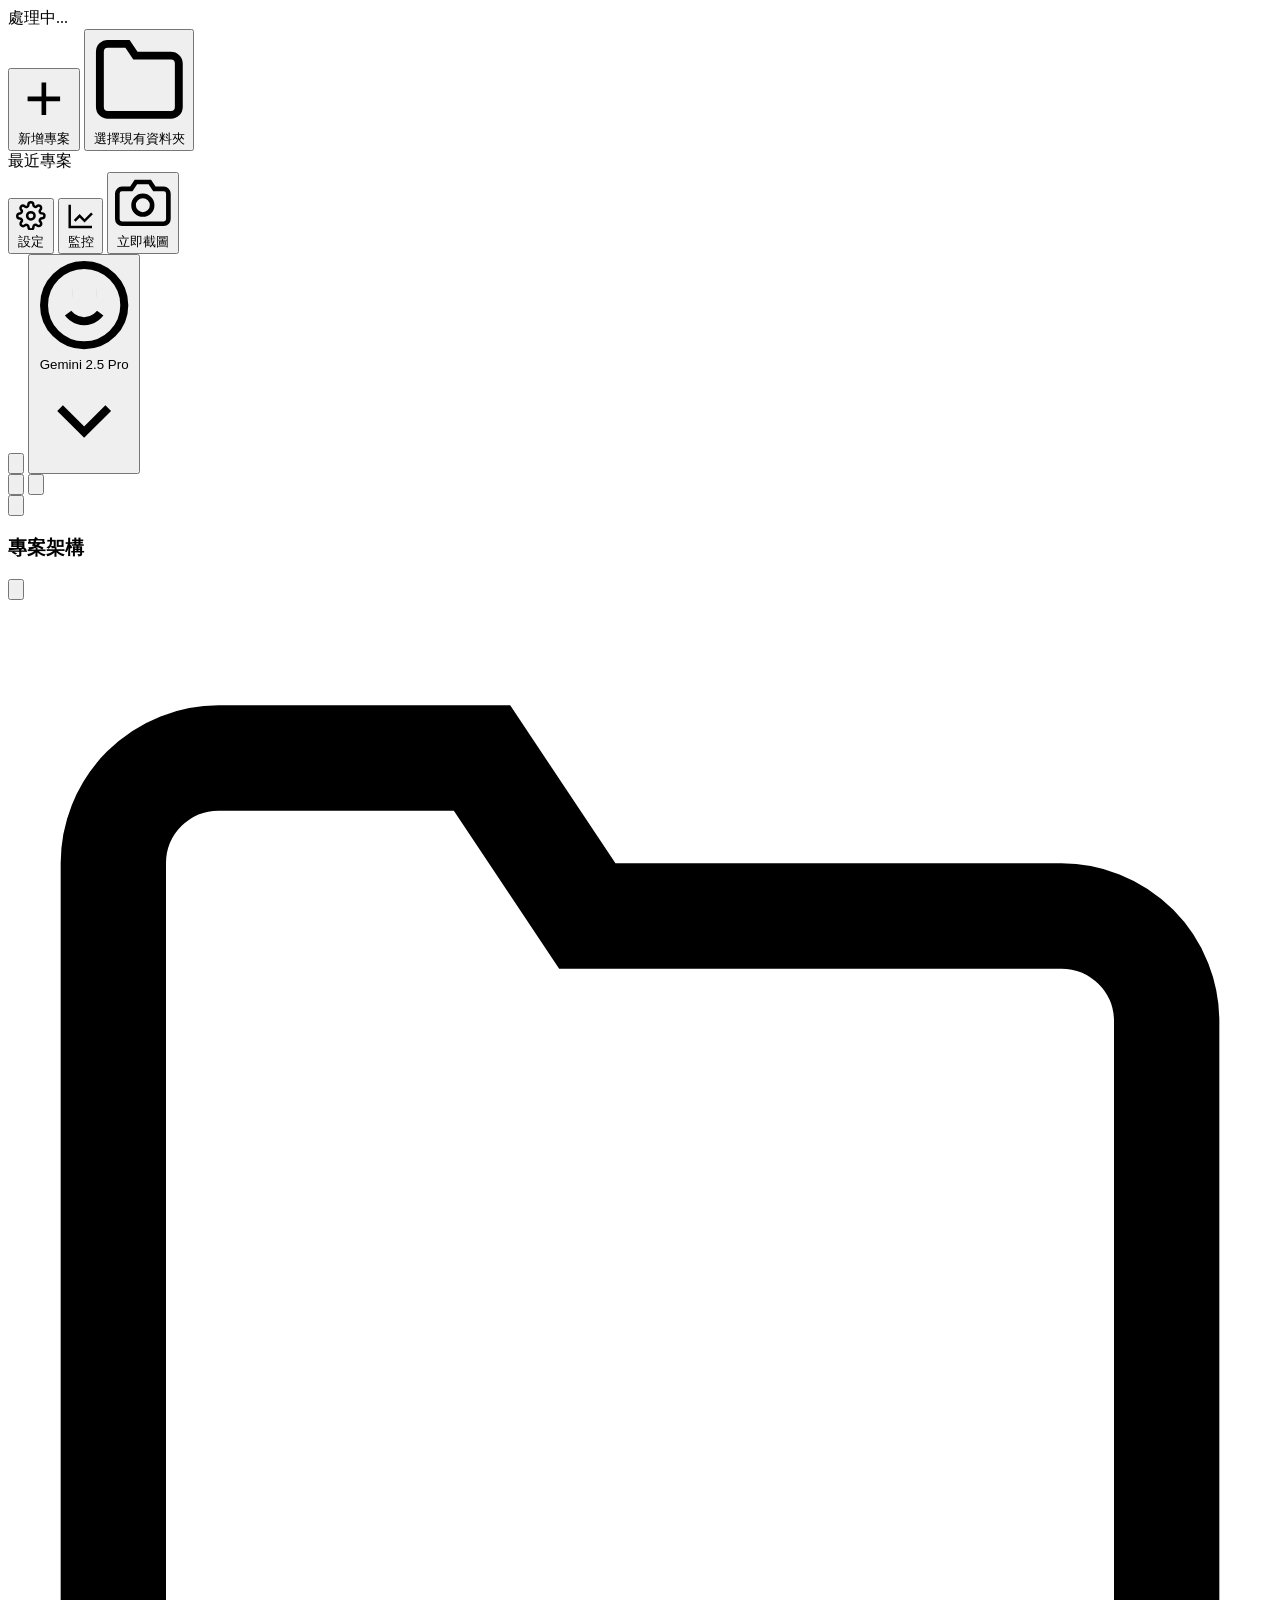
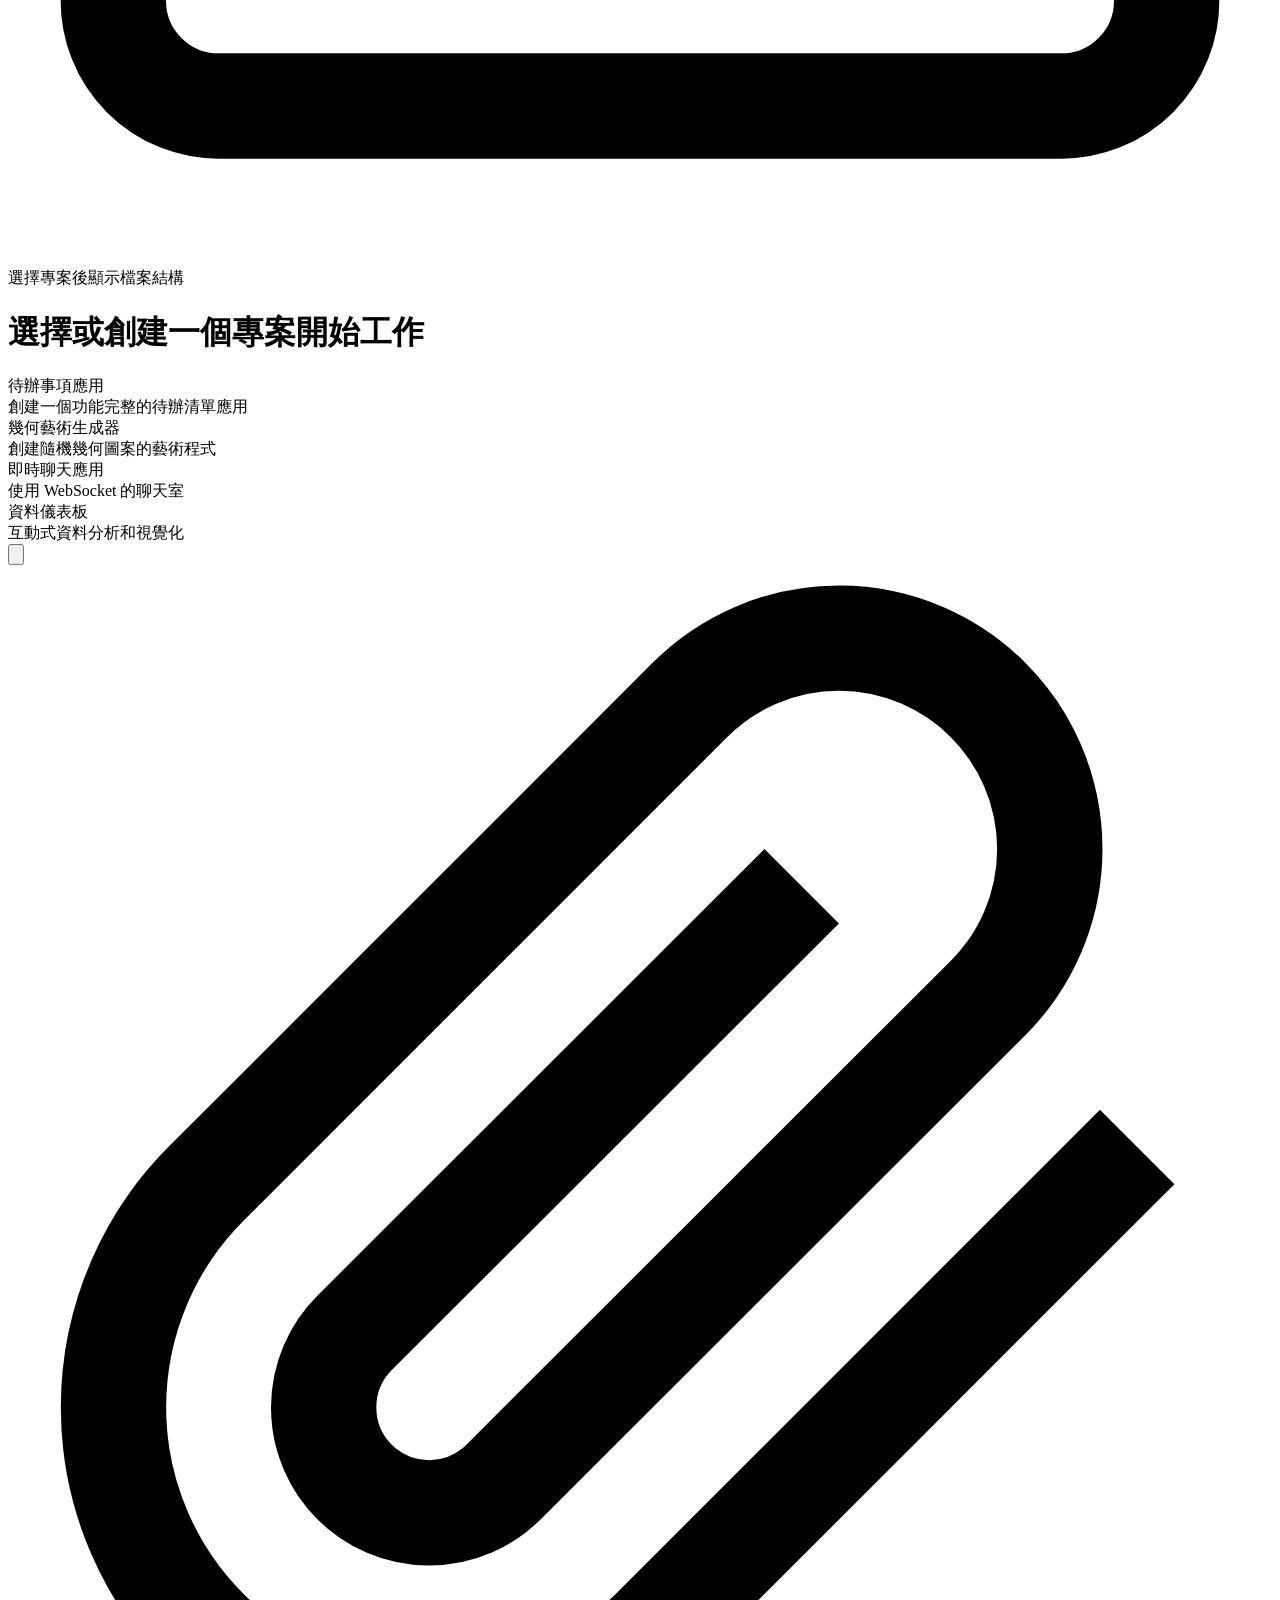
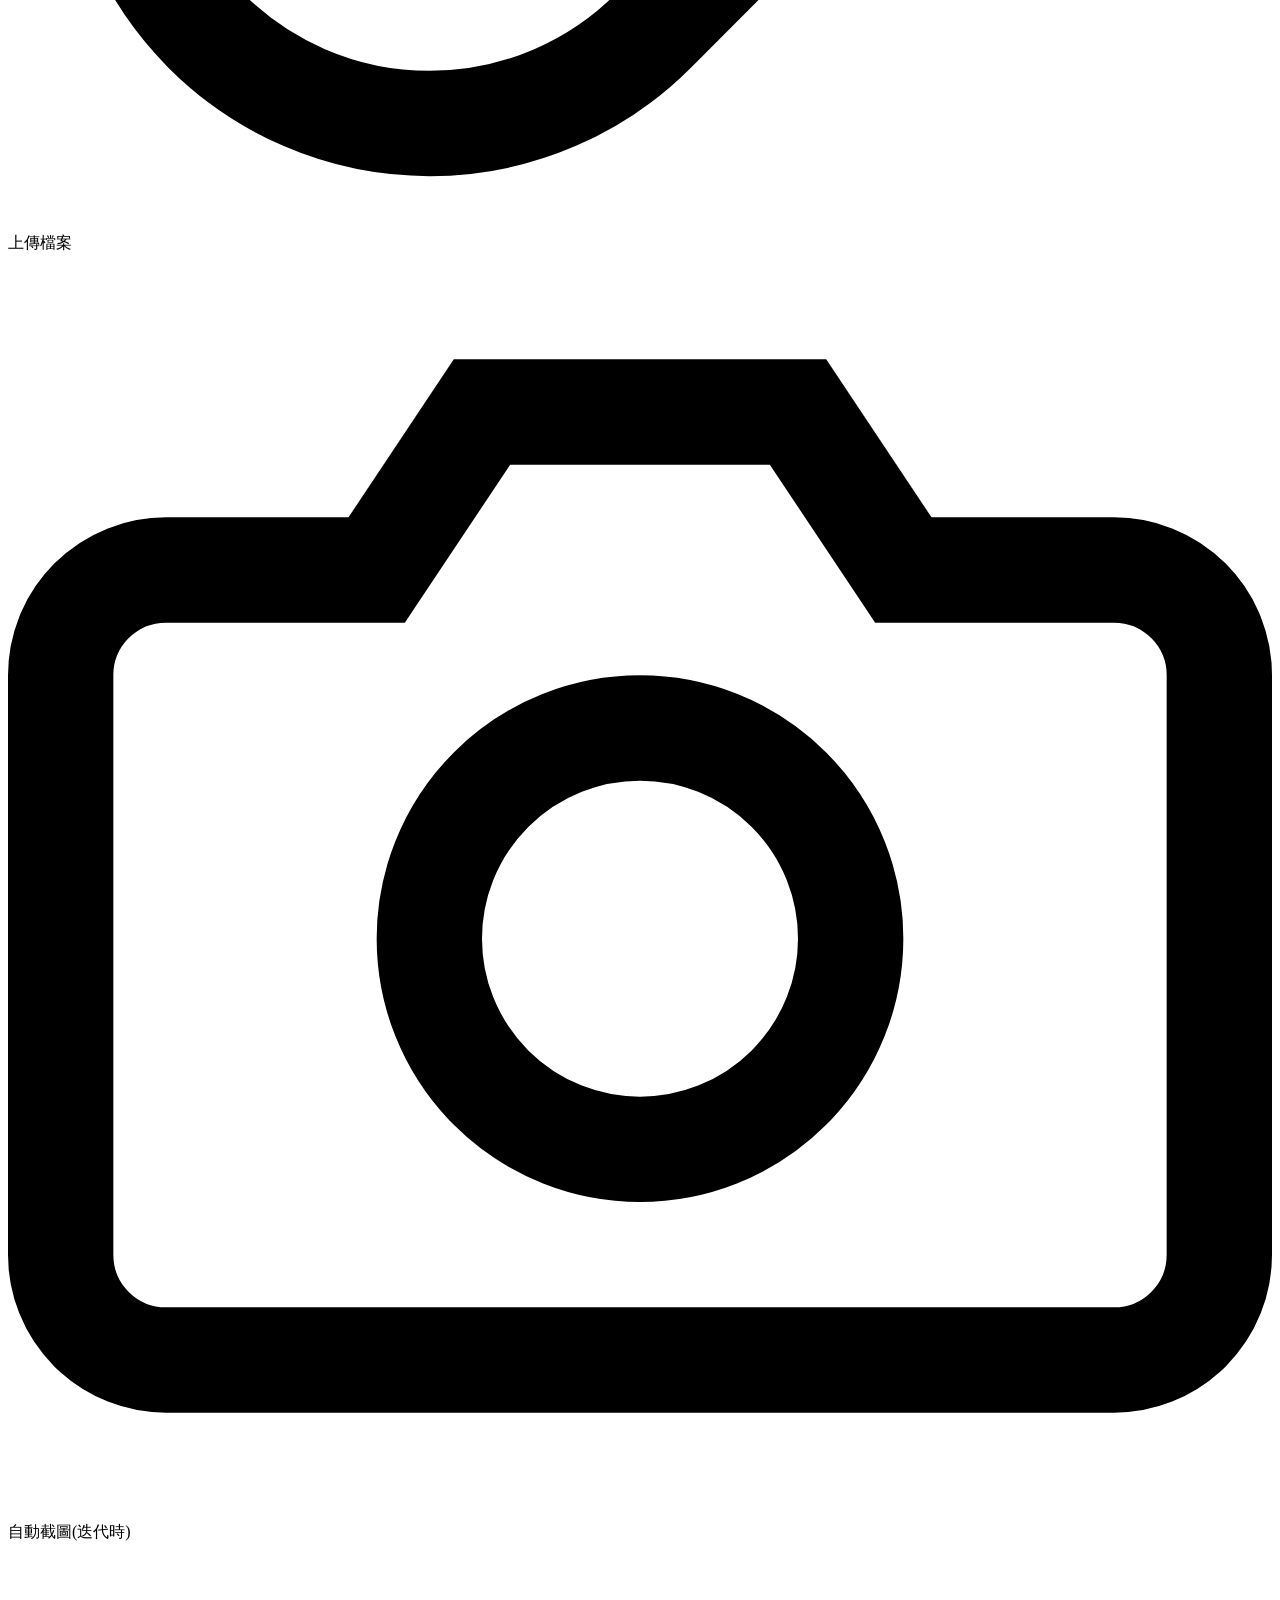
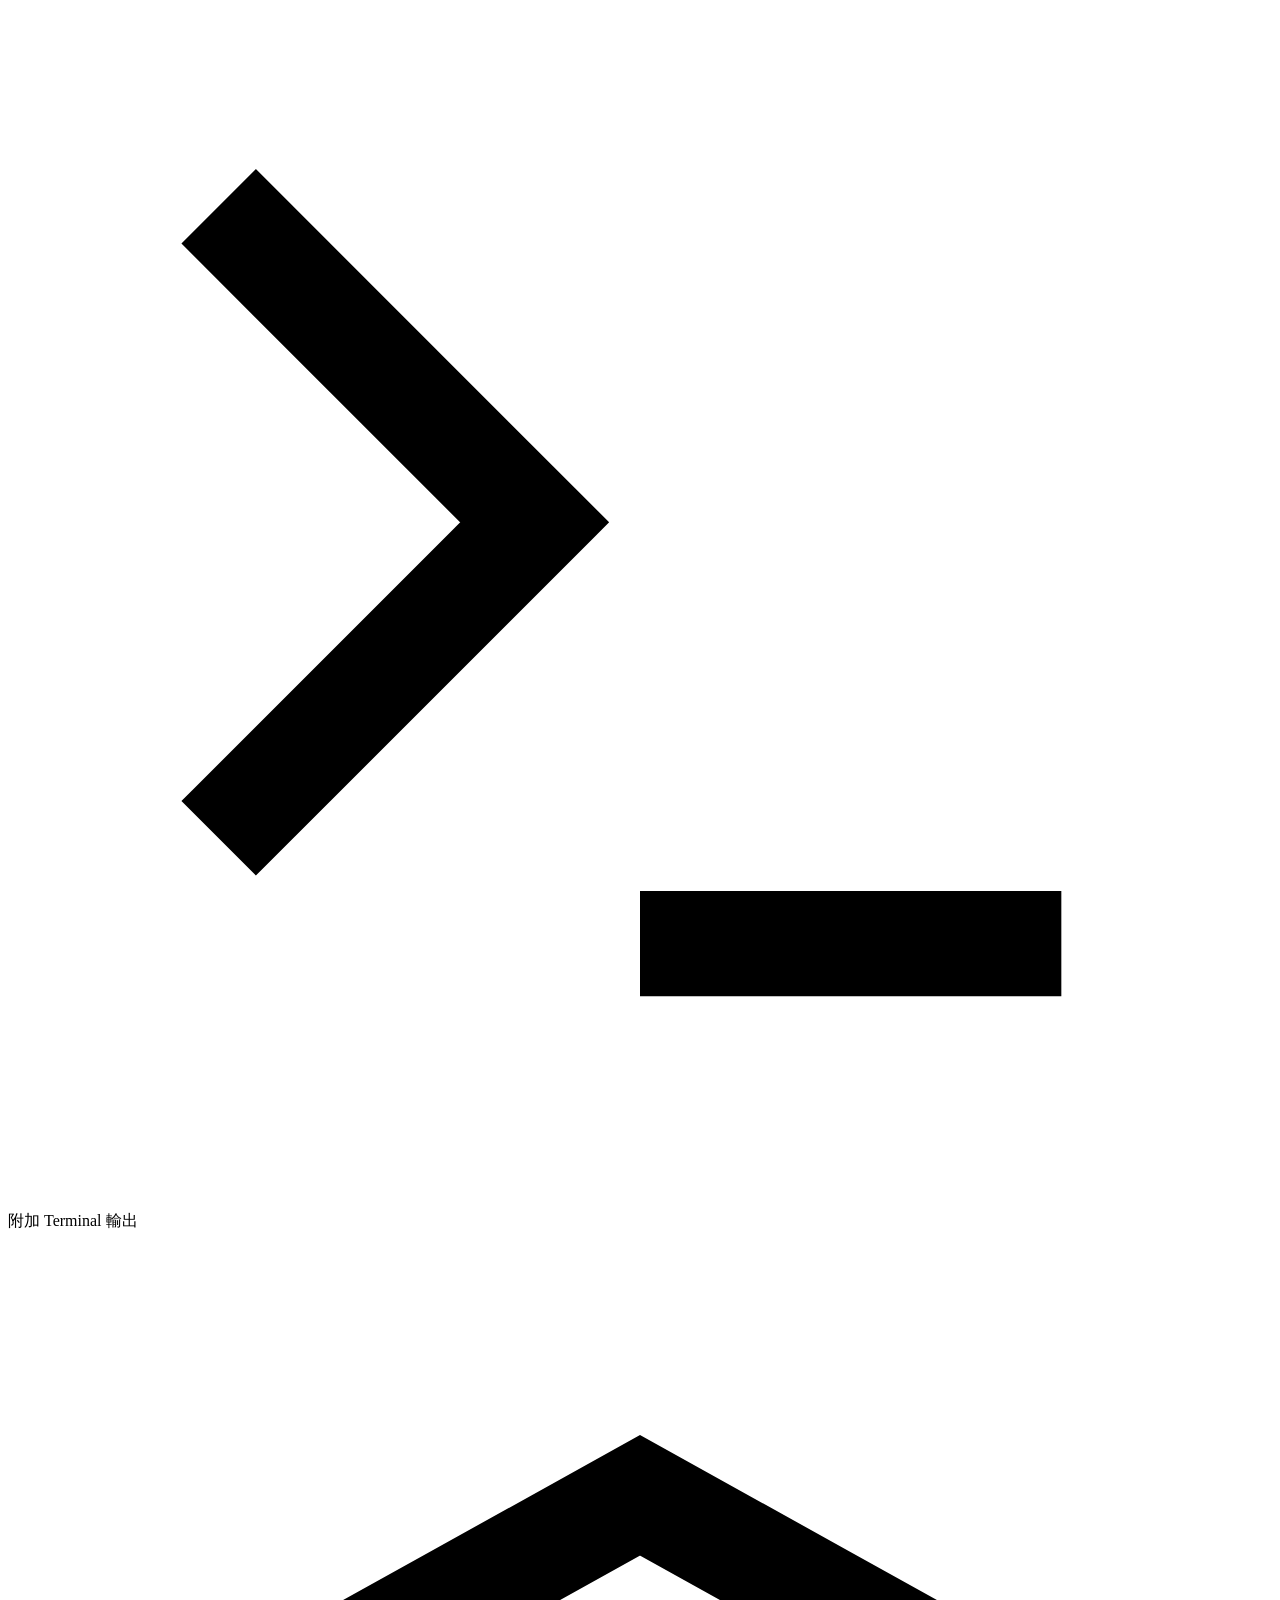
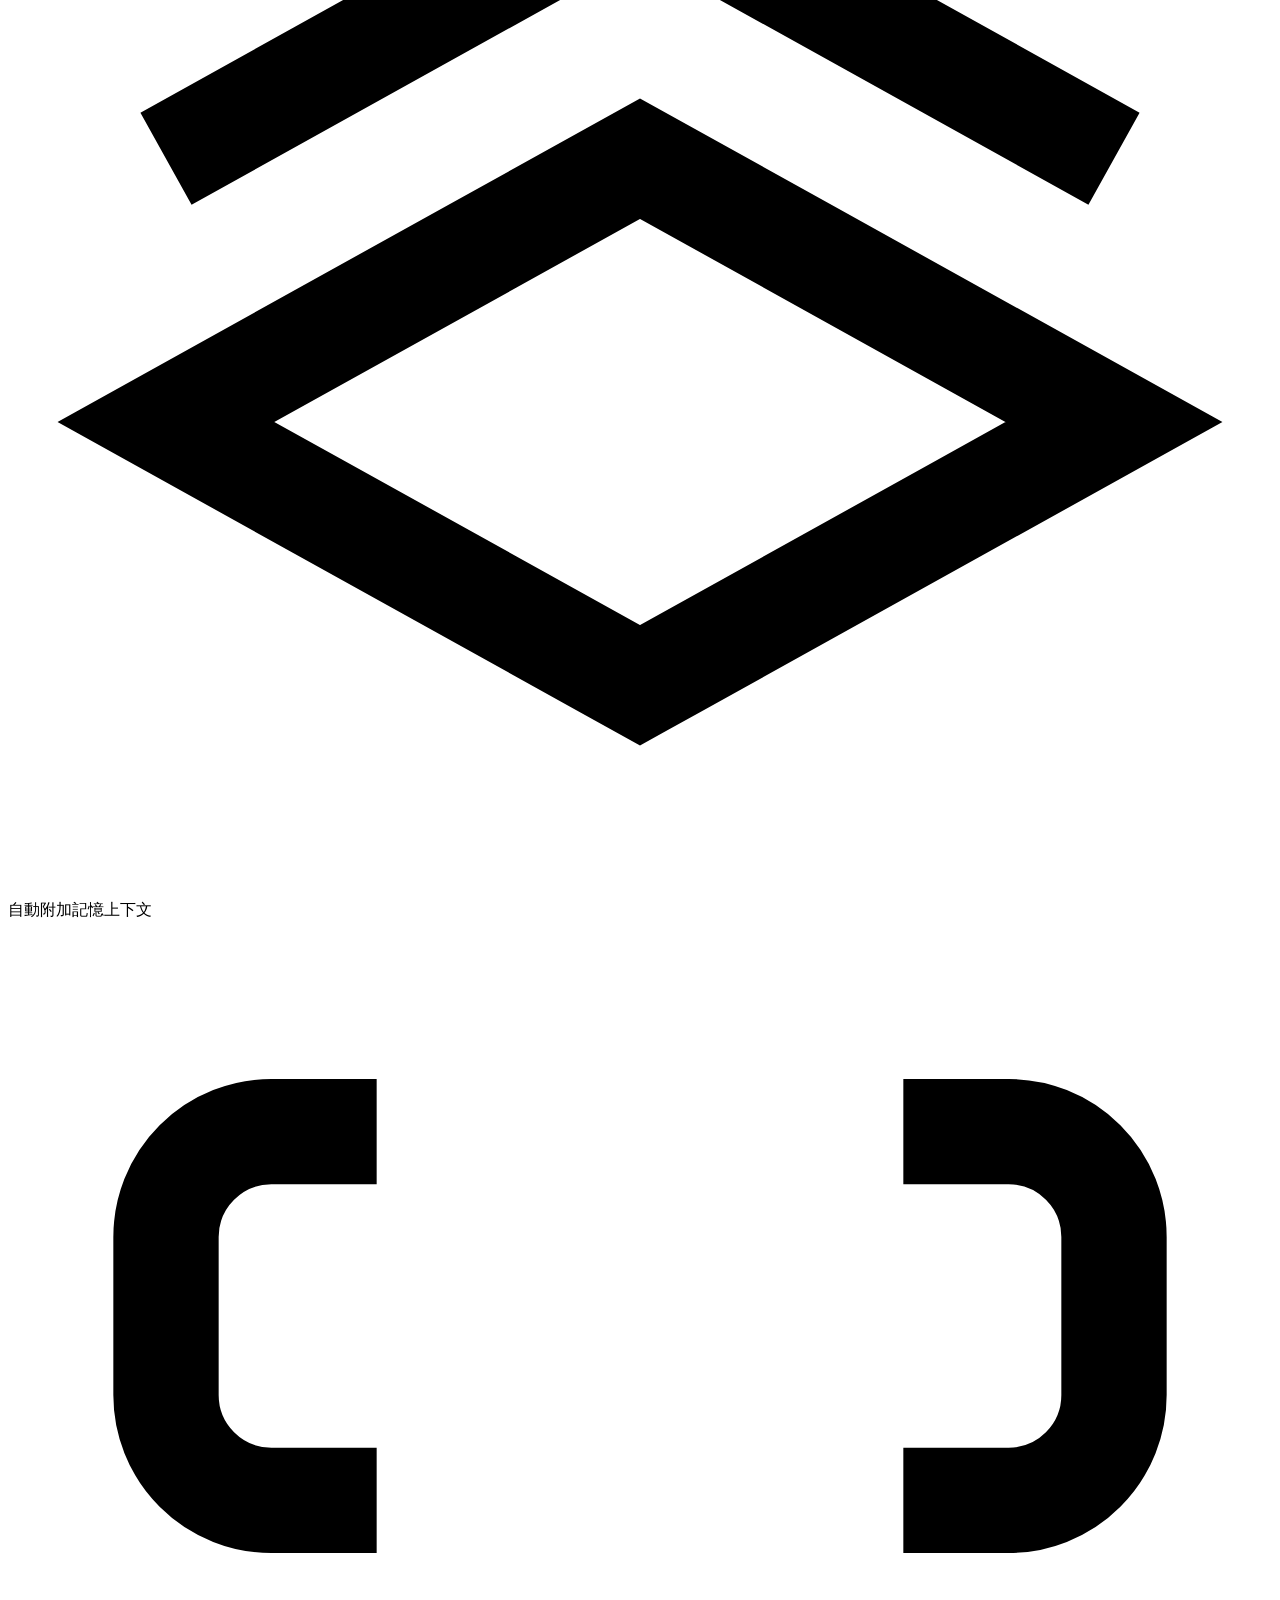
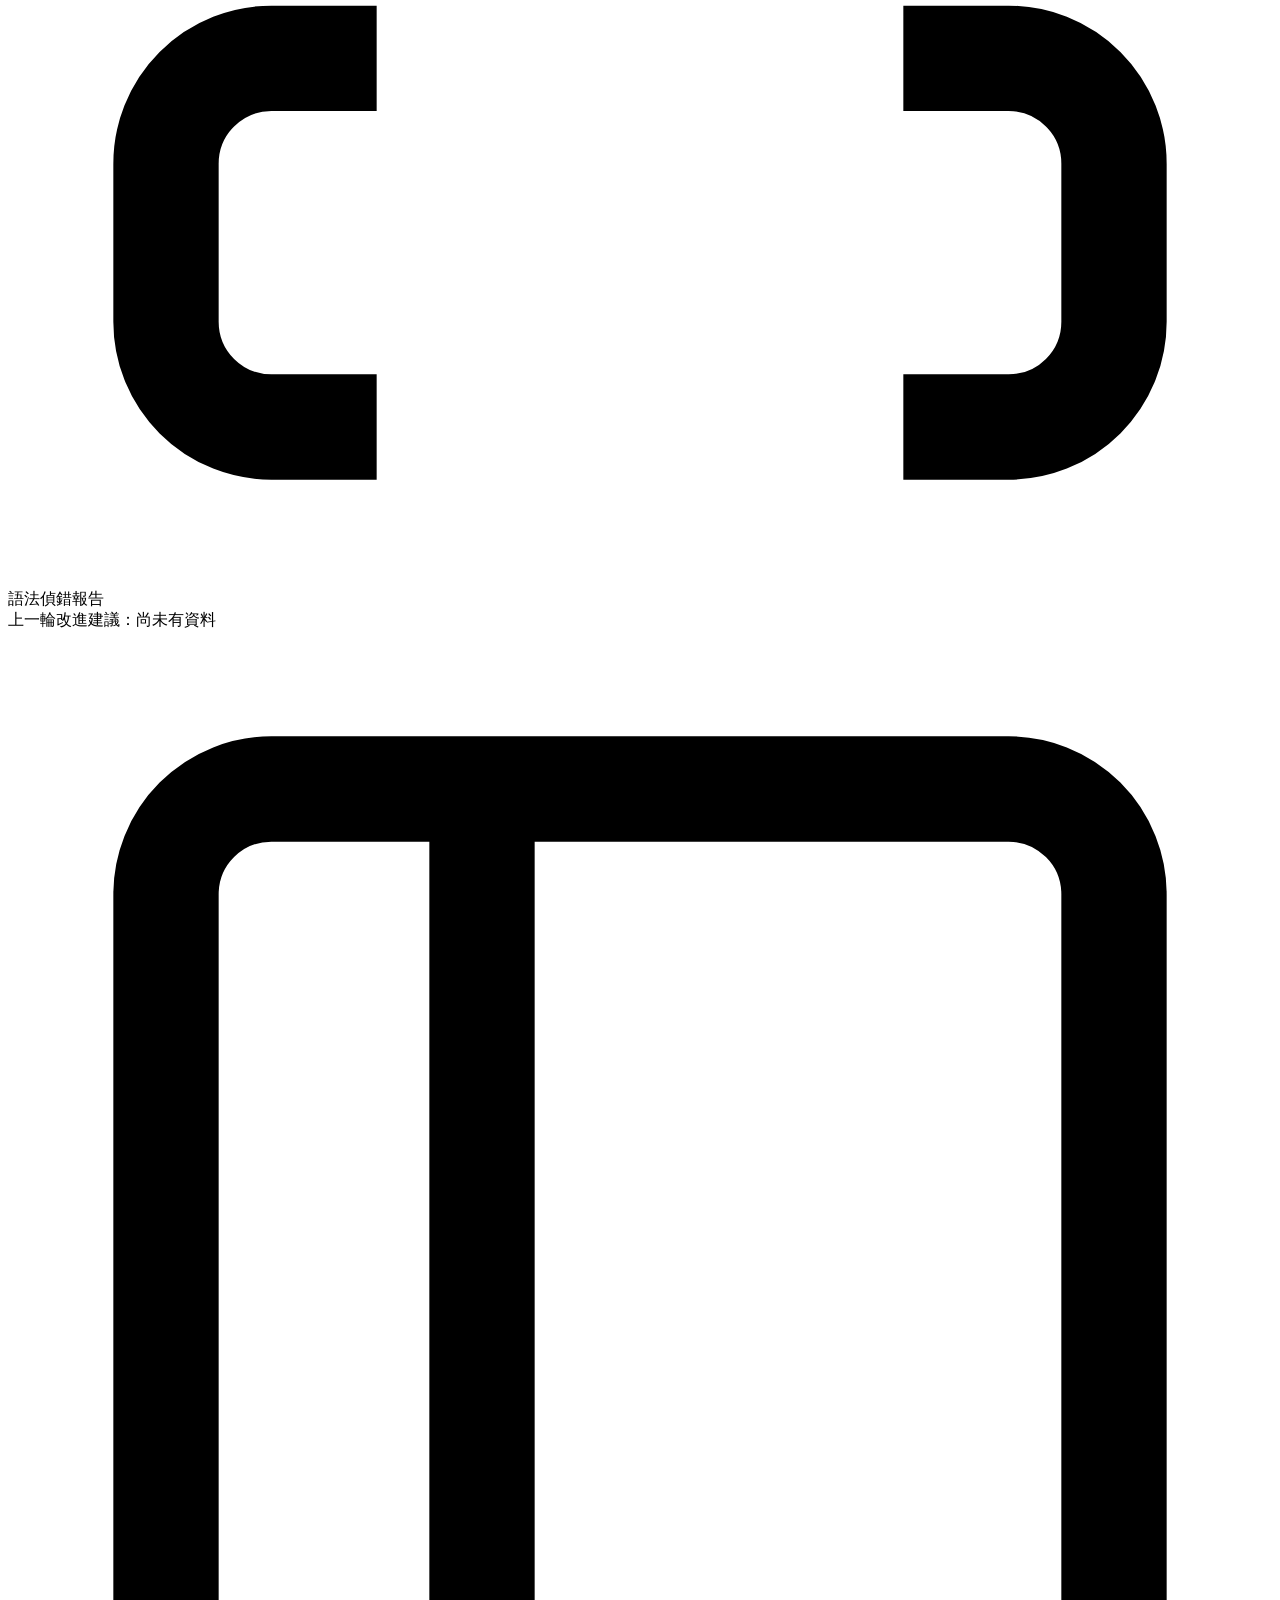
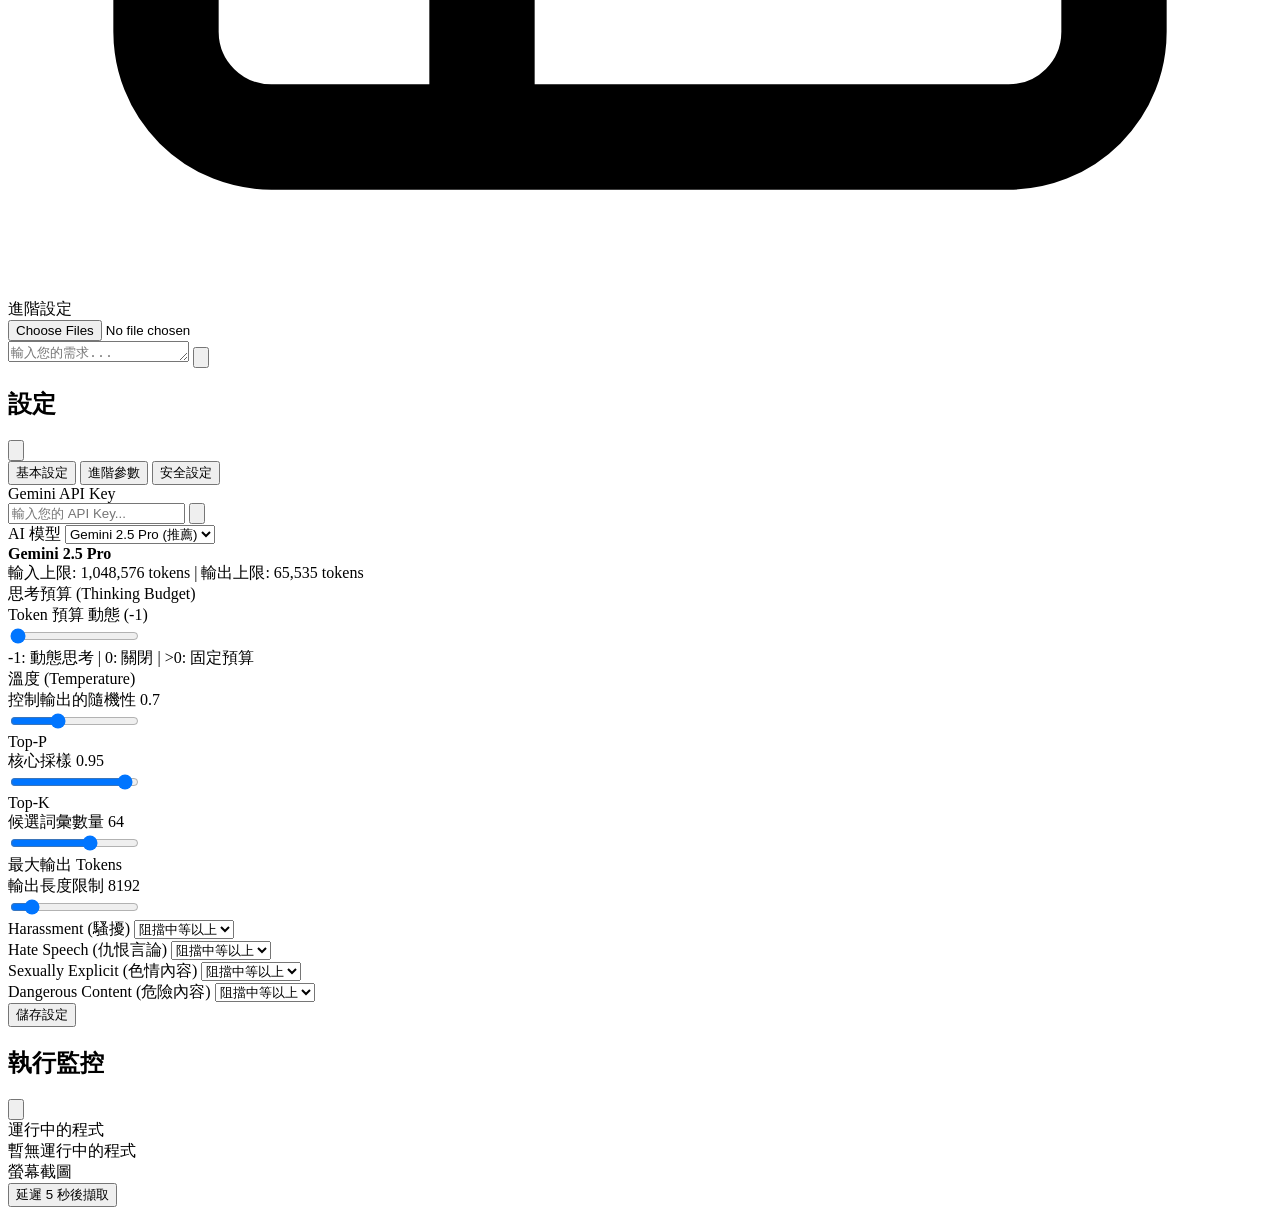
==== commit 1652680c: "Merge da71ff27b14a1e766f62e86063dabf5bb8c054d1 into 964fb588622c3d750b18665735042cded3b3dac8" ====
--- a/vscode_controller_project3-1/templates/index.html
+++ b/vscode_controller_project3-1/templates/index.html
@@ -181,52 +181,61 @@
 
             <div class="conversation-layout" id="conversationLayout">
                 <div class="results-container" id="resultsContainer" style="display: none;"></div>
-                <div class="memory-panel" id="memoryPanel" style="display: none;">
-                    <div class="memory-panel-header">
-                        <div class="memory-title-group">
-                            <h3>記憶與評分</h3>
-                            <span class="memory-project-label" id="memoryProjectLabel">尚未選擇專案</span>
-                        </div>
-                        <div class="memory-header-actions">
-                            <span class="memory-score" id="memoryScoreDisplay">--</span>
-                            <button class="memory-collapse-btn" id="memoryCollapseBtn" onclick="toggleMemoryPanel()" aria-label="切換記憶面板" aria-expanded="true">
+                <div class="memory-panel-wrapper" id="memoryPanelWrapper" style="display: none;">
+                    <button class="memory-expand-btn" id="memoryExpandBtn" onclick="toggleMemoryPanel(true)" aria-label="展開記憶面板" aria-hidden="true">
+                        <svg class="icon" viewBox="0 0 24 24" fill="none" stroke="currentColor" stroke-width="2">
+                            <polyline points="15 6 9 12 15 18"/>
+                        </svg>
+                    </button>
+                    <div class="memory-panel" id="memoryPanel" style="display: none;">
+                        <div class="memory-panel-header">
+                            <div class="memory-title-group">
+                                <h3>記憶與評分</h3>
+                                <span class="memory-project-label" id="memoryProjectLabel">尚未選擇專案</span>
+                            </div>
+                            <div class="memory-header-actions">
+                                <span class="memory-score" id="memoryScoreDisplay">--</span>
+                            <button class="memory-collapse-btn" id="memoryCollapseBtn" onclick="toggleMemoryPanel()" aria-label="收合記憶面板" aria-expanded="true">
                                 <svg class="icon" viewBox="0 0 24 24" fill="none" stroke="currentColor" stroke-width="2">
                                     <polyline points="9 6 15 12 9 18"/>
                                 </svg>
                             </button>
+                            </div>
                         </div>
-                    </div>
-                    <div class="memory-panel-body" id="memoryPanelBody">
-                        <section class="memory-section">
-                            <h4>品質評分</h4>
-                            <div class="memory-evaluation-list" id="memoryEvaluationList"></div>
-                        </section>
-                        <section class="memory-section">
-                            <h4>專案摘要</h4>
-                            <p class="memory-text" id="memorySummaryBox">尚未建立專案總結</p>
-                        </section>
-                        <section class="memory-section">
-                            <h4>短期記憶</h4>
-                            <ul class="memory-list" id="memorySTMBox">
-                                <li class="memory-placeholder">尚未累積短期記憶</li>
-                            </ul>
-                        </section>
-                        <section class="memory-section">
-                            <h4>長期記憶</h4>
-                            <ul class="memory-list" id="memoryLTMBox">
-                                <li class="memory-placeholder">尚未建立長期記憶</li>
-                            </ul>
-                        </section>
-                        <section class="memory-section">
-                            <h4>專案目標</h4>
-                            <div class="memory-goals-list" id="memoryGoalsList"></div>
-                        </section>
+                        <div class="memory-panel-body" id="memoryPanelBody">
+                            <section class="memory-section">
+                                <h4>品質評分</h4>
+                                <div class="memory-evaluation-list" id="memoryEvaluationList"></div>
+                            </section>
+                            <section class="memory-section">
+                                <h4>專案摘要</h4>
+                                <ul class="memory-list" id="memorySummaryList">
+                                    <li class="memory-placeholder">尚未建立專案總結</li>
+                                </ul>
+                            </section>
+                            <section class="memory-section">
+                                <h4>短期記憶</h4>
+                                <ul class="memory-list" id="memorySTMList">
+                                    <li class="memory-placeholder">尚未累積短期記憶</li>
+                                </ul>
+                            </section>
+                            <section class="memory-section">
+                                <h4>長期記憶</h4>
+                                <ul class="memory-list" id="memoryLTMList">
+                                    <li class="memory-placeholder">尚未建立長期記憶</li>
+                                </ul>
+                            </section>
+                            <section class="memory-section">
+                                <h4>專案目標</h4>
+                                <div class="memory-goals-list" id="memoryGoalsList"></div>
+                            </section>
+                        </div>
                     </div>
                 </div>
             </div>
-        </div>
-
-        <div class="input-area">
+        </div>
+
+        <div class="input-area">
             <div class="input-container">
                 <!-- 檔案預覽區域 -->
                 <div class="files-preview-area" id="filesPreviewArea">
@@ -268,15 +277,16 @@
                                 </svg>
                                 <span>自動附加記憶上下文</span>
                             </div>
-                            <div class="menu-hint" id="memorySuggestionPreview">上一輪改進建議：尚未有資料</div>
-                            <div class="menu-item" id="diagnosticsMenuItem" onclick="toggleSyntaxDiagnostics()">
+                            <div class="menu-item" id="syntaxMenuItem" onclick="toggleSyntaxCheck()">
                                 <svg class="icon" viewBox="0 0 24 24" fill="none" stroke="currentColor" stroke-width="2">
-                                    <rect x="3" y="4" width="14" height="16" rx="2"/>
-                                    <path d="M9 2h6v4"/>
-                                    <path d="M8 13l2.5 2.5L14 12"/>
+                                    <path d="M7 4H5a2 2 0 0 0-2 2v3a2 2 0 0 0 2 2H7"/>
+                                    <path d="M7 21H5a2 2 0 0 1-2-2v-3a2 2 0 0 1 2-2H7"/>
+                                    <path d="M17 4h2a2 2 0 0 1 2 2v3a2 2 0 0 1-2 2h-2"/>
+                                    <path d="M17 21h2a2 2 0 0 0 2-2v-3a2 2 0 0 0-2-2h-2"/>
                                 </svg>
                                 <span>語法偵錯報告</span>
                             </div>
+                            <div class="menu-hint" id="memorySuggestionPreview">上一輪改進建議：尚未有資料</div>
                             <div class="menu-divider"></div>
                             <div class="menu-item" onclick="showAdvancedSettings()">
                                 <svg class="icon" viewBox="0 0 24 24" fill="none" stroke="currentColor" stroke-width="2">
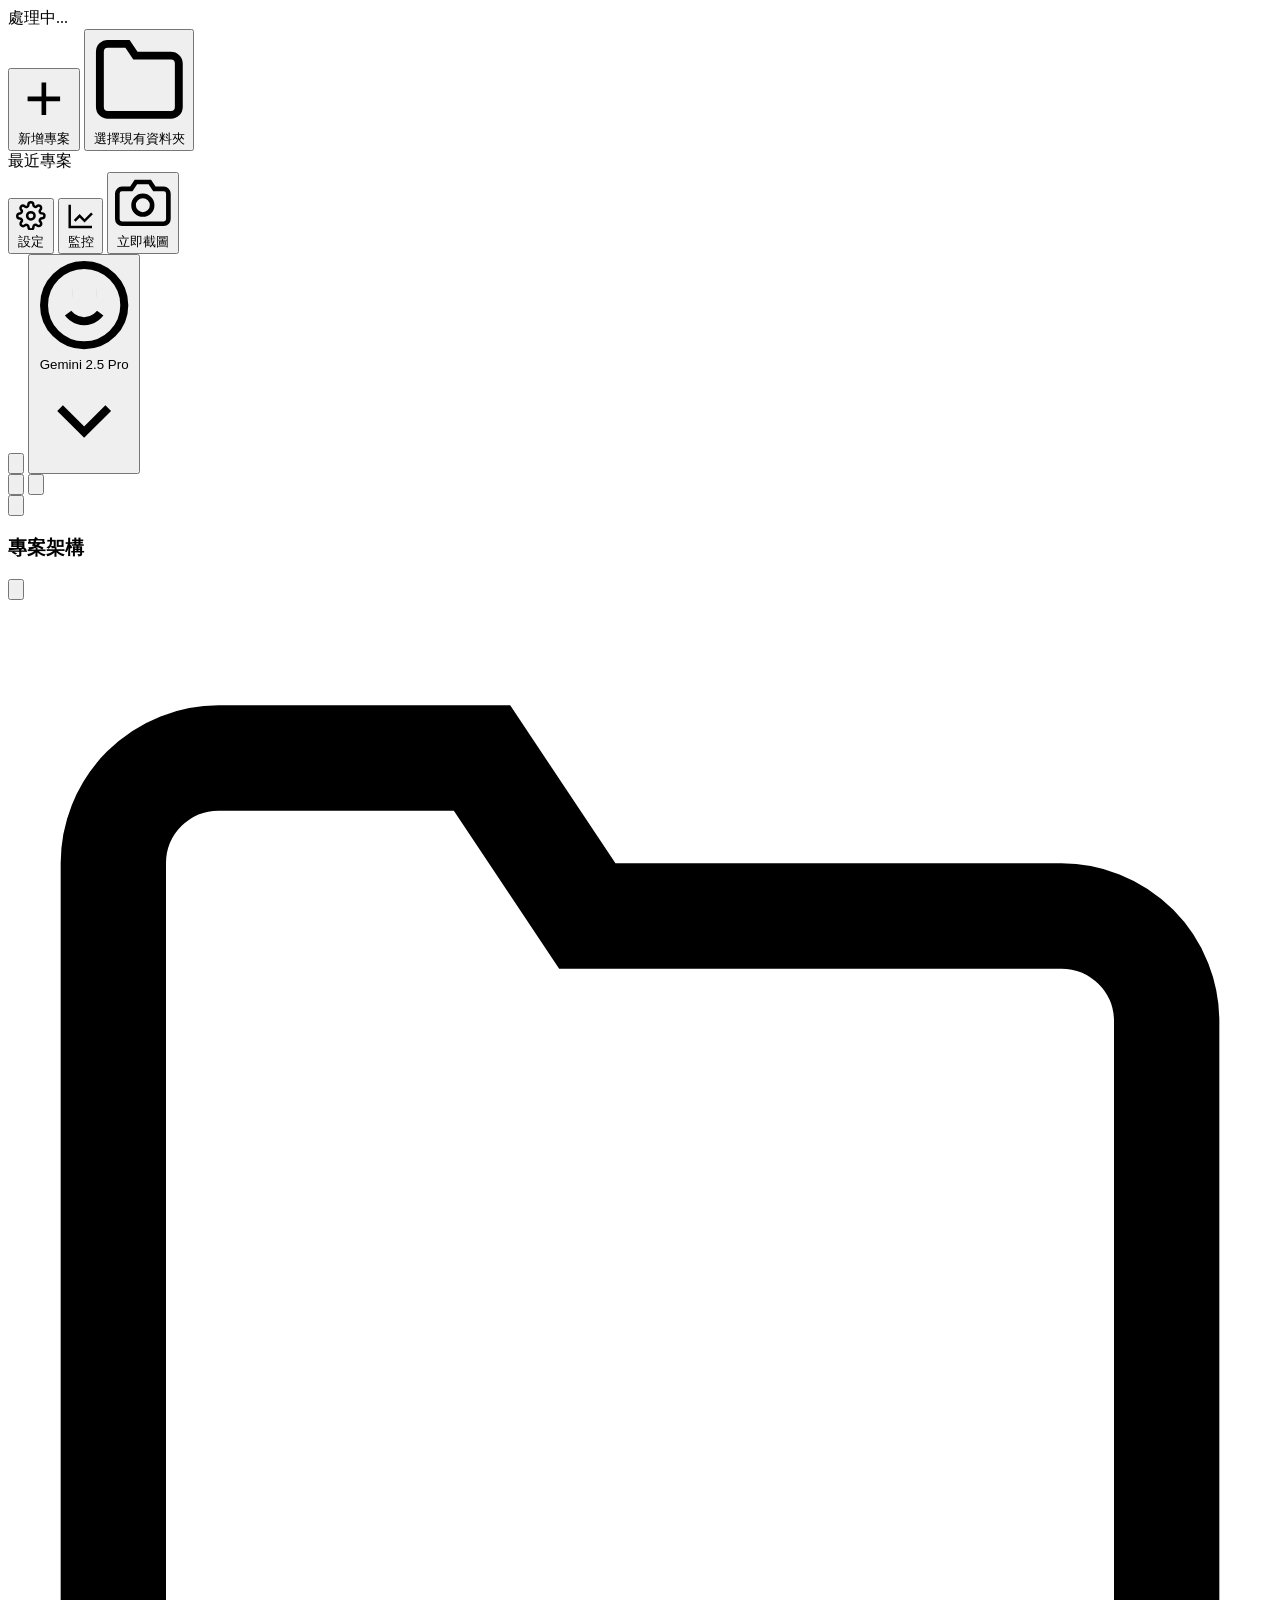
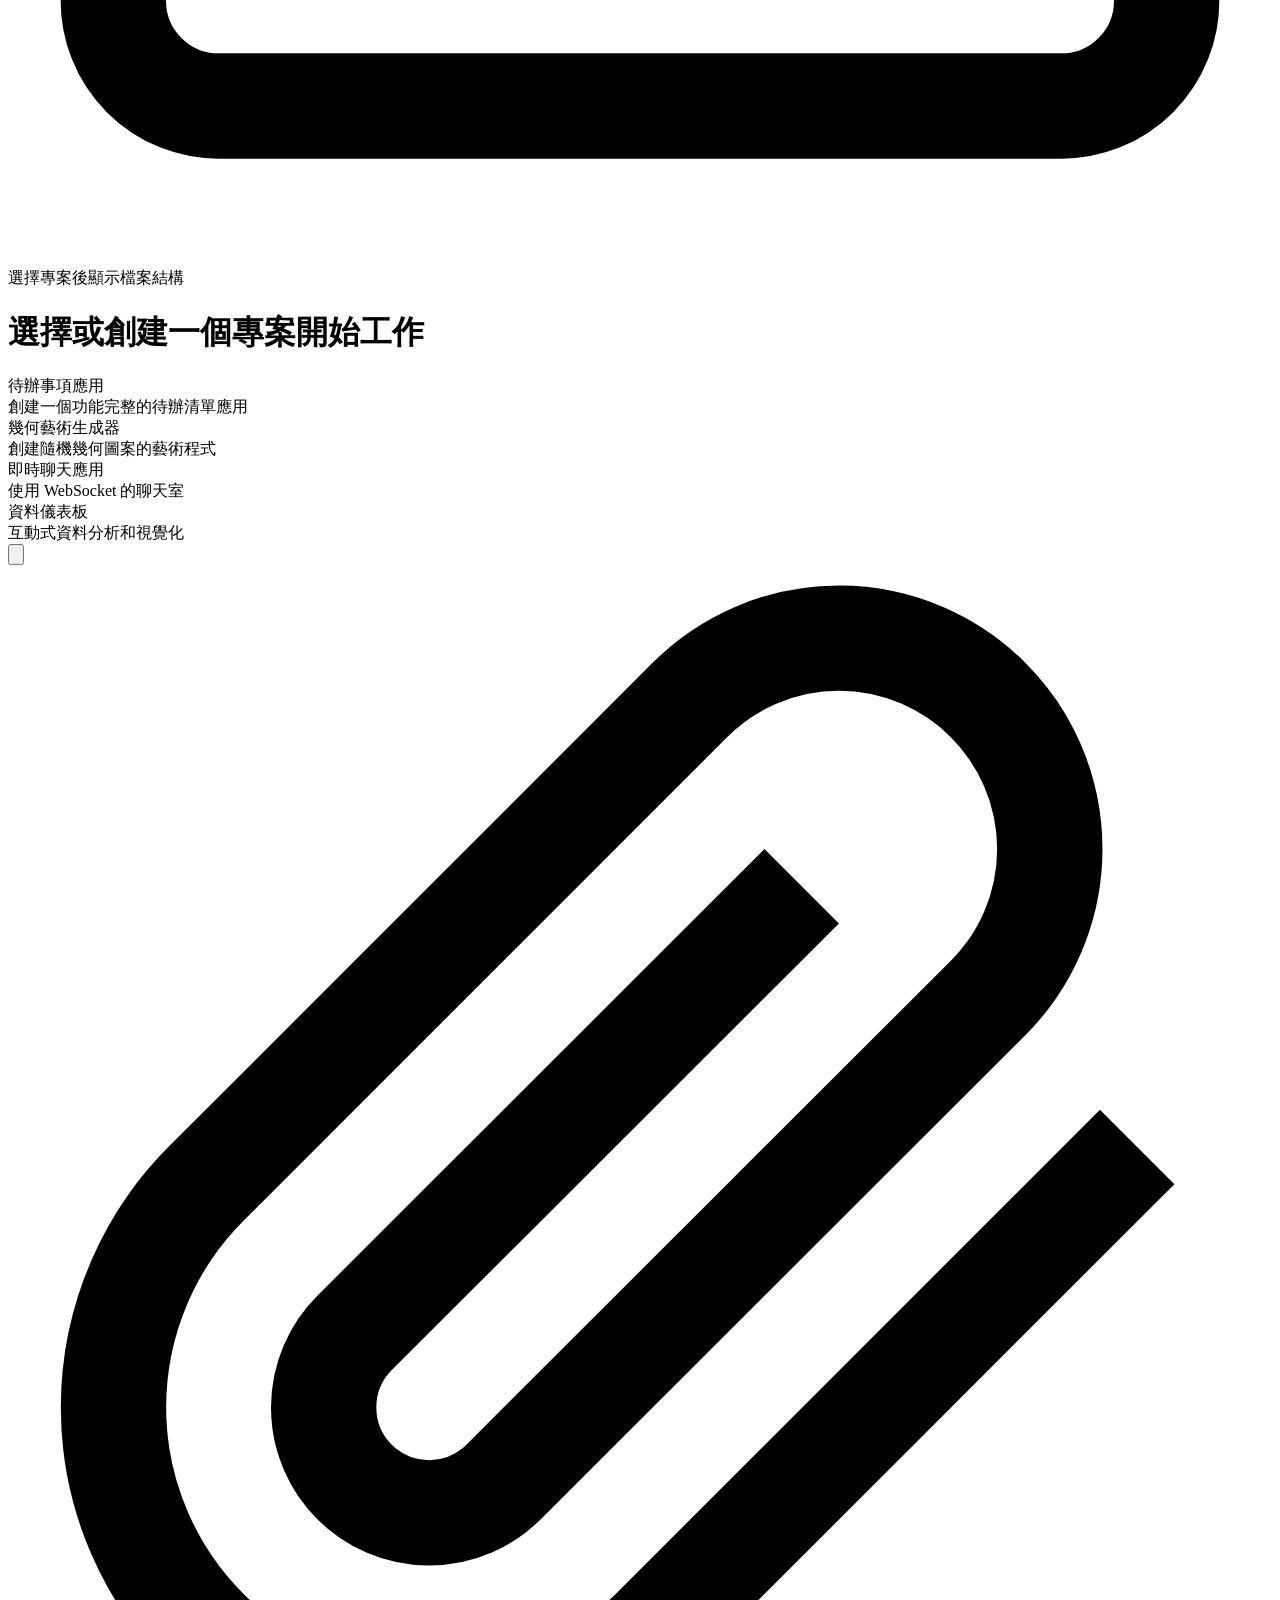
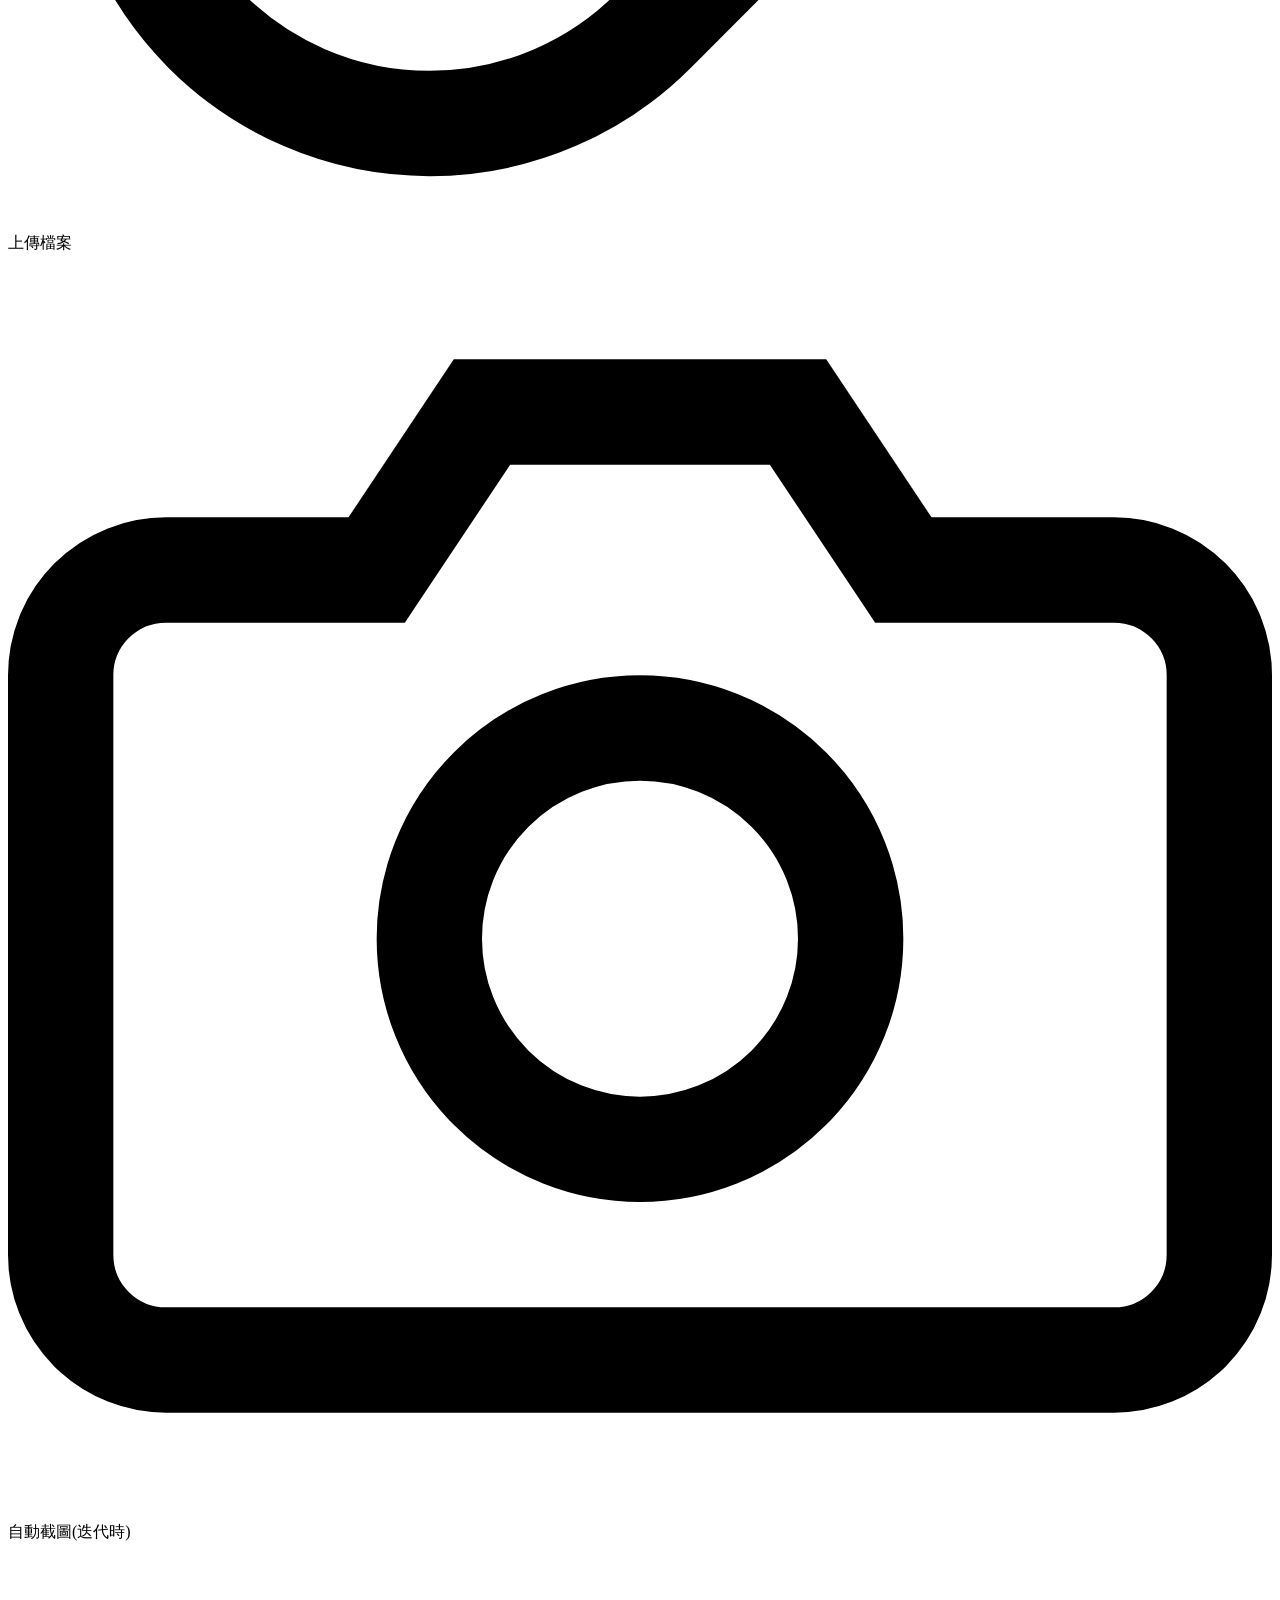
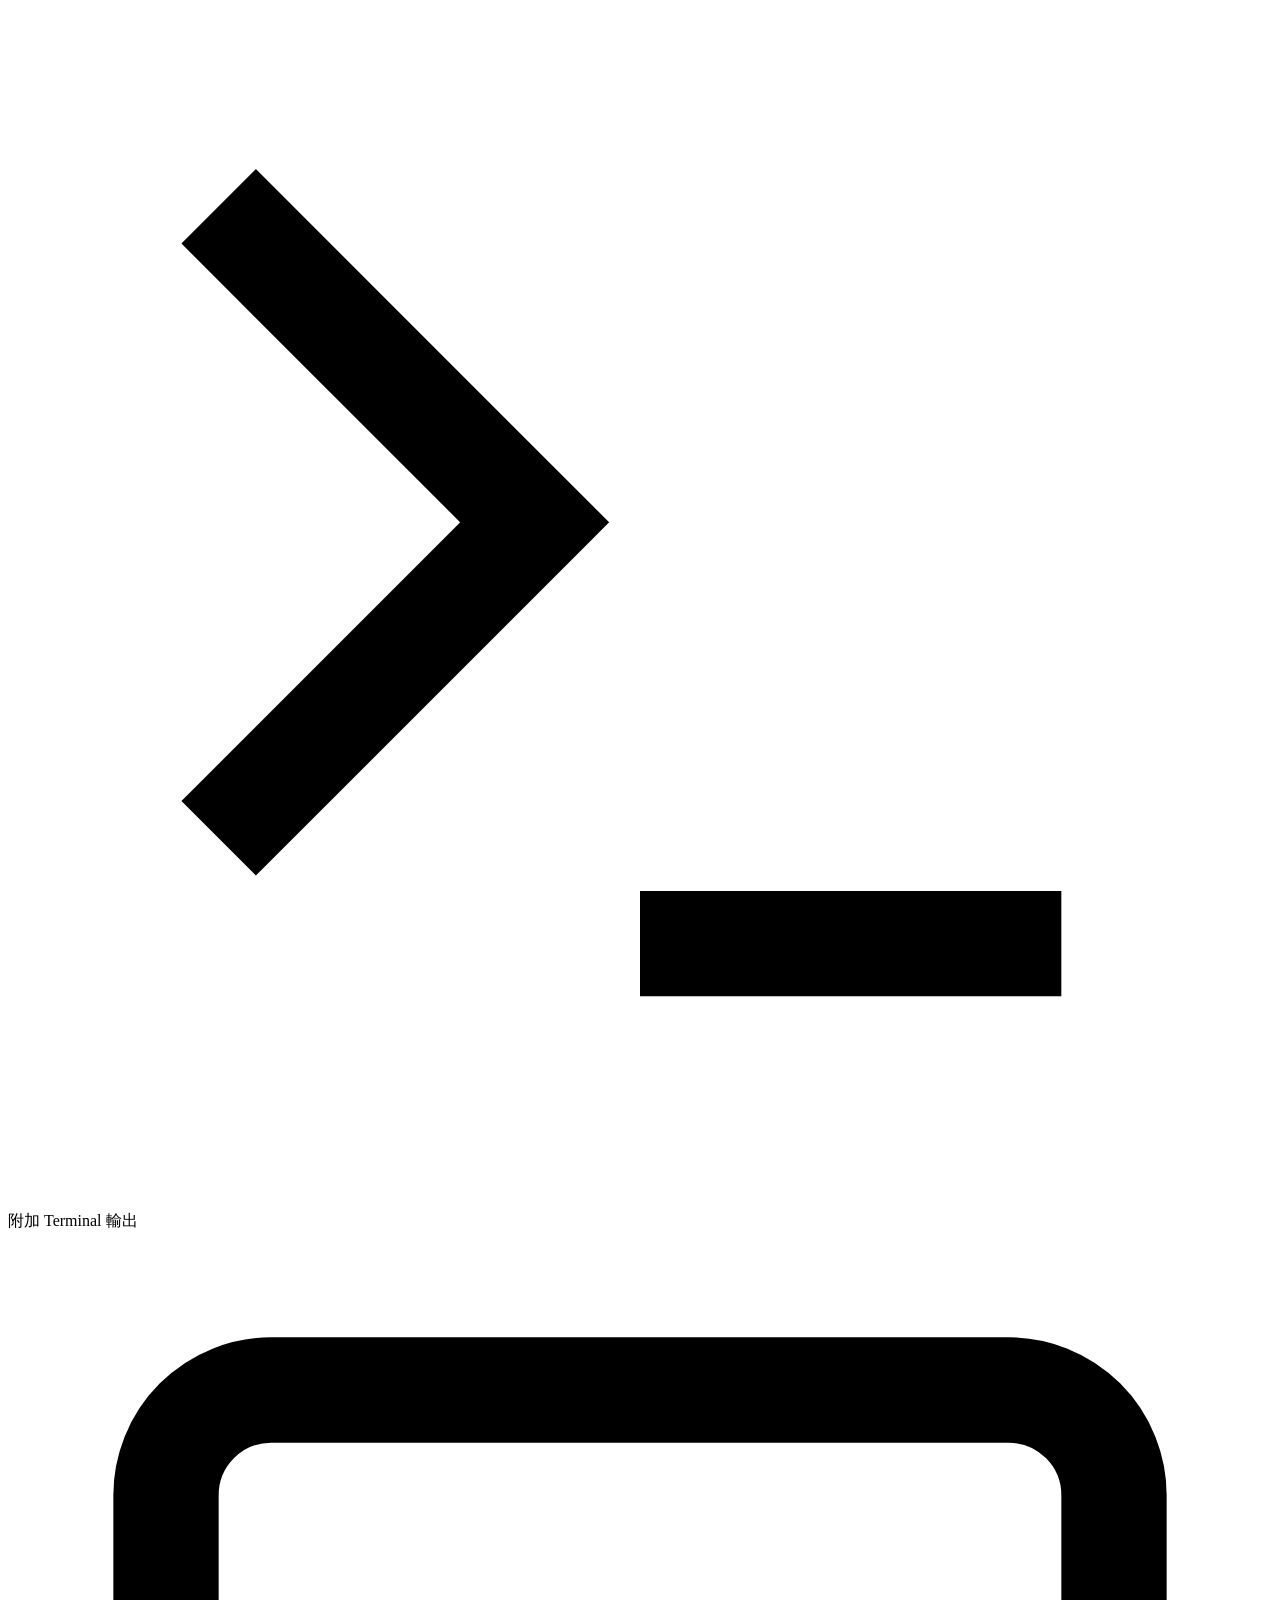
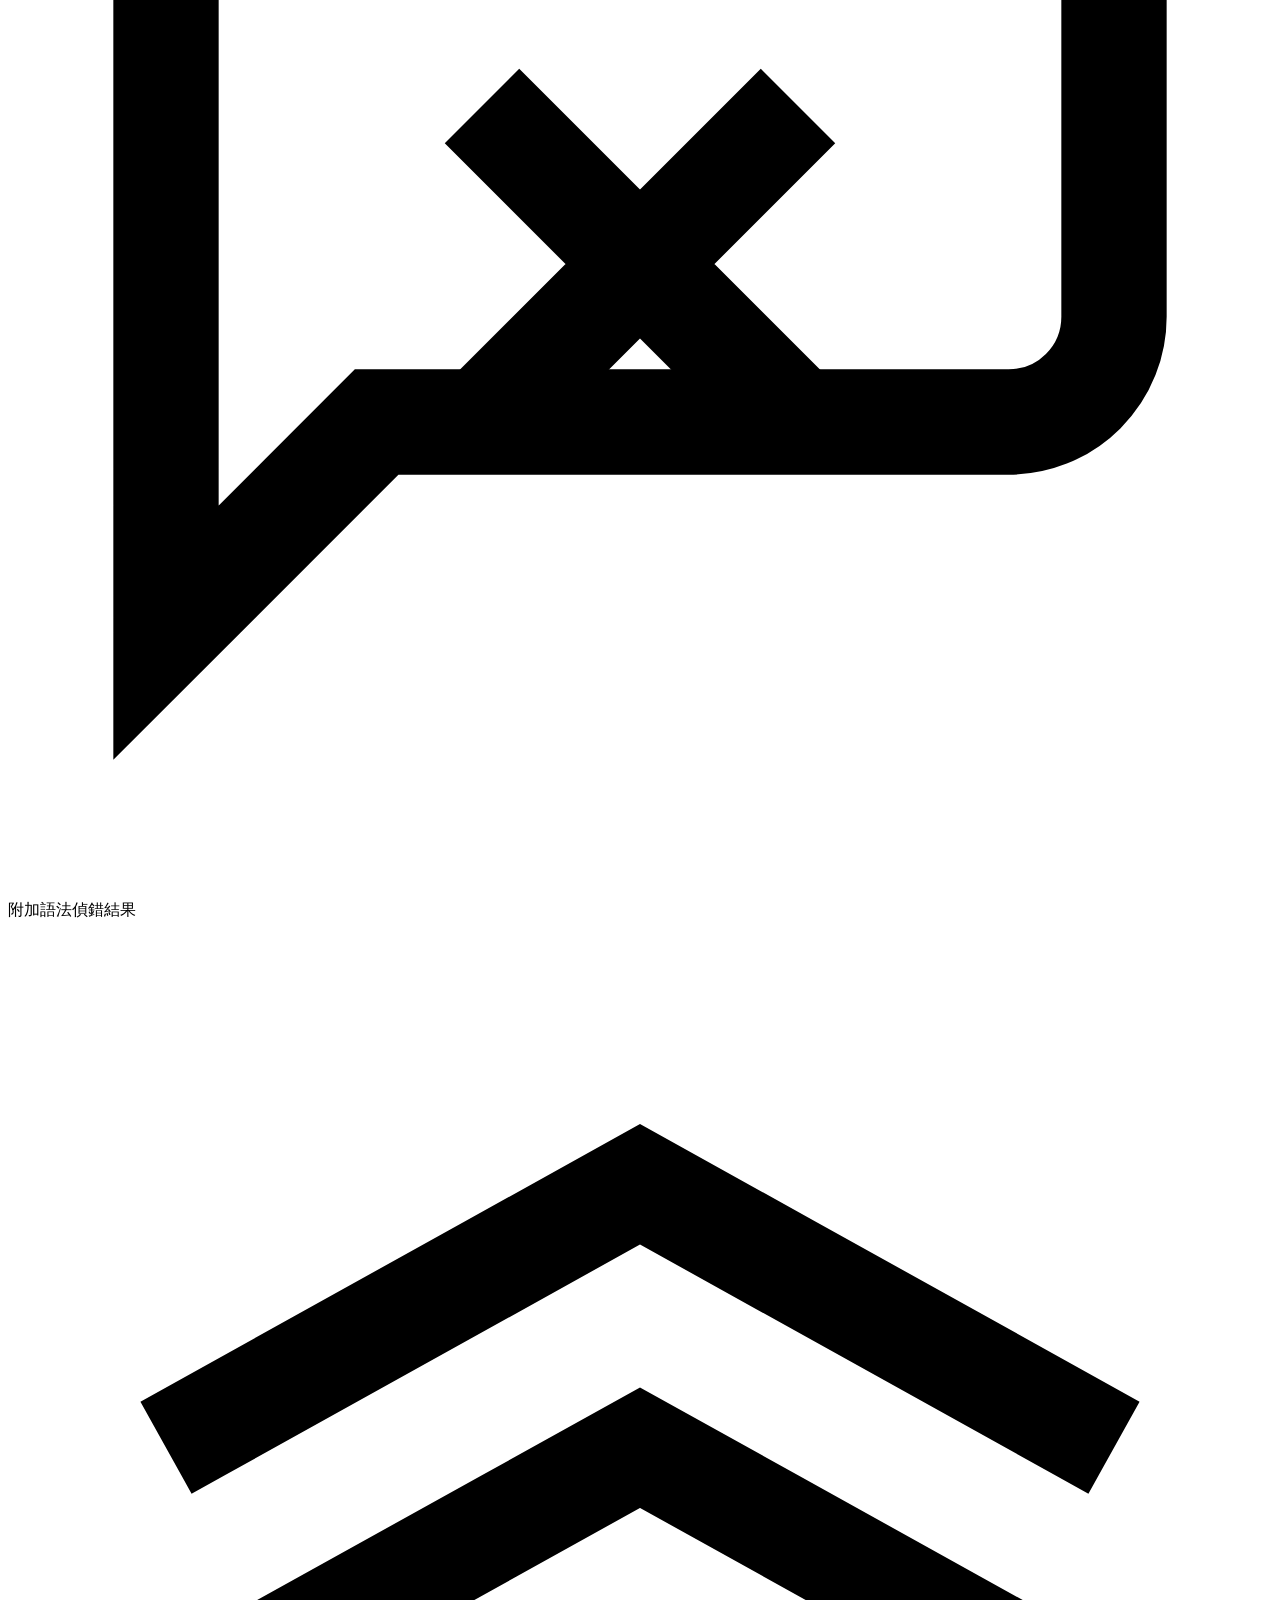
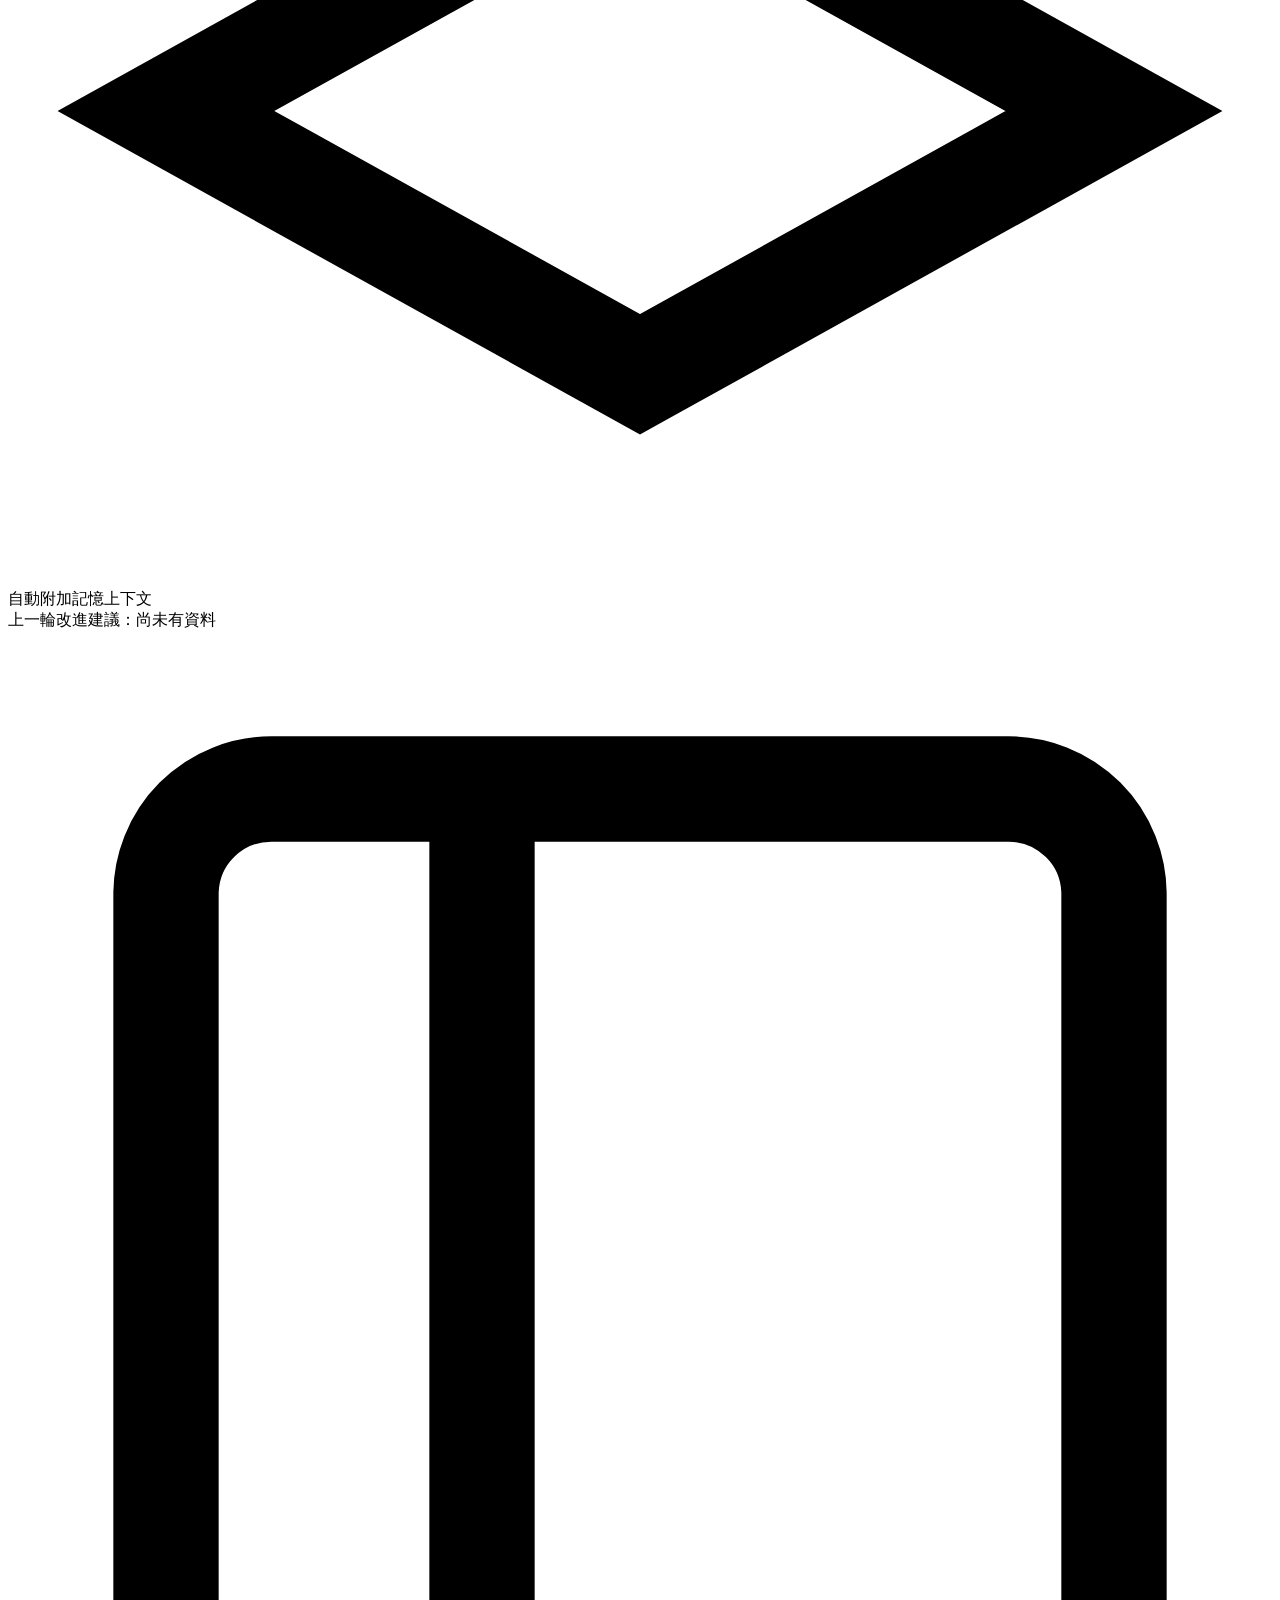
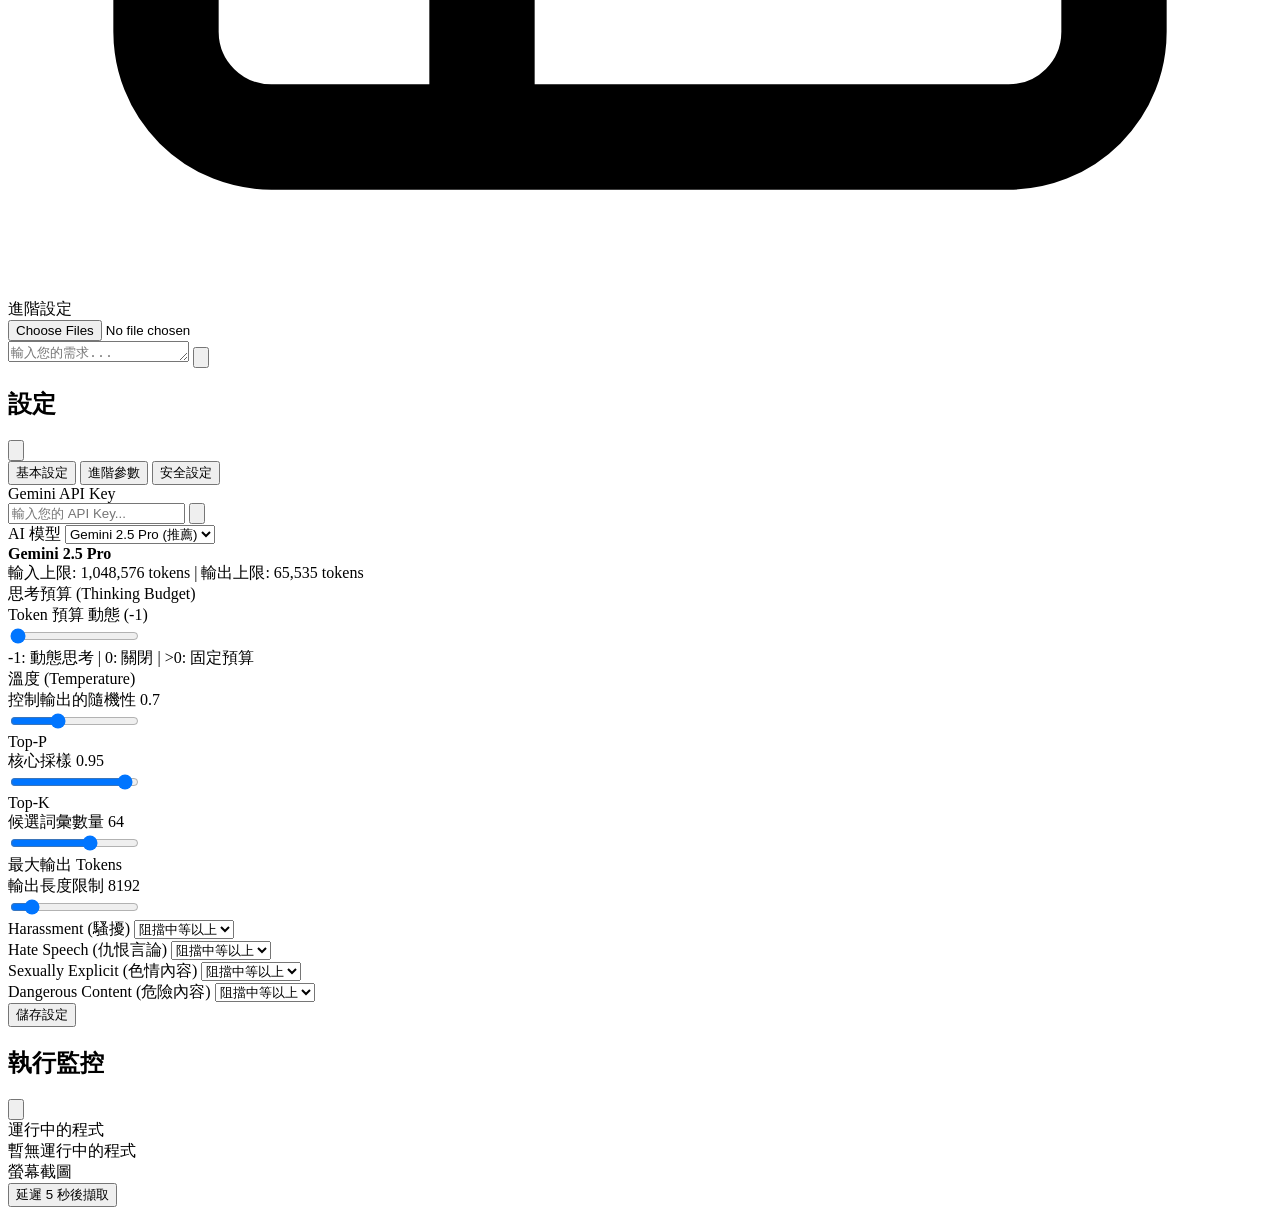
==== commit a4af335d: "feat: 加入語法偵錯與側邊記憶面板改版" ====
--- a/vscode_controller_project3-1/templates/index.html
+++ b/vscode_controller_project3-1/templates/index.html
@@ -181,61 +181,52 @@
 
             <div class="conversation-layout" id="conversationLayout">
                 <div class="results-container" id="resultsContainer" style="display: none;"></div>
-                <div class="memory-panel-wrapper" id="memoryPanelWrapper" style="display: none;">
-                    <button class="memory-expand-btn" id="memoryExpandBtn" onclick="toggleMemoryPanel(true)" aria-label="展開記憶面板" aria-hidden="true">
-                        <svg class="icon" viewBox="0 0 24 24" fill="none" stroke="currentColor" stroke-width="2">
-                            <polyline points="15 6 9 12 15 18"/>
-                        </svg>
-                    </button>
-                    <div class="memory-panel" id="memoryPanel" style="display: none;">
-                        <div class="memory-panel-header">
-                            <div class="memory-title-group">
-                                <h3>記憶與評分</h3>
-                                <span class="memory-project-label" id="memoryProjectLabel">尚未選擇專案</span>
-                            </div>
-                            <div class="memory-header-actions">
-                                <span class="memory-score" id="memoryScoreDisplay">--</span>
+                <div class="memory-panel" id="memoryPanel" style="display: none;">
+                    <div class="memory-panel-header">
+                        <div class="memory-title-group">
+                            <h3>記憶與評分</h3>
+                            <span class="memory-project-label" id="memoryProjectLabel">尚未選擇專案</span>
+                        </div>
+                        <div class="memory-header-actions">
+                            <span class="memory-score" id="memoryScoreDisplay">--</span>
                             <button class="memory-collapse-btn" id="memoryCollapseBtn" onclick="toggleMemoryPanel()" aria-label="收合記憶面板" aria-expanded="true">
                                 <svg class="icon" viewBox="0 0 24 24" fill="none" stroke="currentColor" stroke-width="2">
                                     <polyline points="9 6 15 12 9 18"/>
                                 </svg>
                             </button>
-                            </div>
                         </div>
-                        <div class="memory-panel-body" id="memoryPanelBody">
-                            <section class="memory-section">
-                                <h4>品質評分</h4>
-                                <div class="memory-evaluation-list" id="memoryEvaluationList"></div>
-                            </section>
-                            <section class="memory-section">
-                                <h4>專案摘要</h4>
-                                <ul class="memory-list" id="memorySummaryList">
-                                    <li class="memory-placeholder">尚未建立專案總結</li>
-                                </ul>
-                            </section>
-                            <section class="memory-section">
-                                <h4>短期記憶</h4>
-                                <ul class="memory-list" id="memorySTMList">
-                                    <li class="memory-placeholder">尚未累積短期記憶</li>
-                                </ul>
-                            </section>
-                            <section class="memory-section">
-                                <h4>長期記憶</h4>
-                                <ul class="memory-list" id="memoryLTMList">
-                                    <li class="memory-placeholder">尚未建立長期記憶</li>
-                                </ul>
-                            </section>
-                            <section class="memory-section">
-                                <h4>專案目標</h4>
-                                <div class="memory-goals-list" id="memoryGoalsList"></div>
-                            </section>
-                        </div>
+                    </div>
+                    <div class="memory-panel-body" id="memoryPanelBody">
+                        <section class="memory-section">
+                            <h4>品質評分</h4>
+                            <div class="memory-evaluation-list" id="memoryEvaluationList"></div>
+                        </section>
+                        <section class="memory-section">
+                            <h4>專案摘要</h4>
+                            <p class="memory-text" id="memorySummaryBox">尚未建立專案總結</p>
+                        </section>
+                        <section class="memory-section">
+                            <h4>短期記憶</h4>
+                            <ul class="memory-bullet-list" id="memorySTMList">
+                                <li class="memory-placeholder">尚未累積短期記憶</li>
+                            </ul>
+                        </section>
+                        <section class="memory-section">
+                            <h4>長期記憶</h4>
+                            <ul class="memory-bullet-list" id="memoryLTMList">
+                                <li class="memory-placeholder">尚未建立長期記憶</li>
+                            </ul>
+                        </section>
+                        <section class="memory-section">
+                            <h4>專案目標</h4>
+                            <div class="memory-goals-list" id="memoryGoalsList"></div>
+                        </section>
                     </div>
                 </div>
             </div>
-        </div>
-
-        <div class="input-area">
+        </div>
+
+        <div class="input-area">
             <div class="input-container">
                 <!-- 檔案預覽區域 -->
                 <div class="files-preview-area" id="filesPreviewArea">
@@ -270,21 +261,19 @@
                                 </svg>
                                 <span>附加 Terminal 輸出</span>
                             </div>
+                            <div class="menu-item" id="diagnosticsMenuItem" onclick="toggleAttachDiagnostics()">
+                                <svg class="icon" viewBox="0 0 24 24" fill="none" stroke="currentColor" stroke-width="2">
+                                    <path d="M9 9l6 6M15 9l-6 6"/>
+                                    <path d="M19 3H5a2 2 0 00-2 2v14l4-4h12a2 2 0 002-2V5a2 2 0 00-2-2z"/>
+                                </svg>
+                                <span>附加語法偵錯結果</span>
+                            </div>
                             <div class="menu-item" id="memoryMenuItem" onclick="toggleAutoAttachMemory()">
                                 <svg class="icon" viewBox="0 0 24 24" fill="none" stroke="currentColor" stroke-width="2">
                                     <path d="M12 20l9-5-9-5-9 5 9 5z"/>
                                     <path d="M3 10l9-5 9 5"/>
                                 </svg>
                                 <span>自動附加記憶上下文</span>
-                            </div>
-                            <div class="menu-item" id="syntaxMenuItem" onclick="toggleSyntaxCheck()">
-                                <svg class="icon" viewBox="0 0 24 24" fill="none" stroke="currentColor" stroke-width="2">
-                                    <path d="M7 4H5a2 2 0 0 0-2 2v3a2 2 0 0 0 2 2H7"/>
-                                    <path d="M7 21H5a2 2 0 0 1-2-2v-3a2 2 0 0 1 2-2H7"/>
-                                    <path d="M17 4h2a2 2 0 0 1 2 2v3a2 2 0 0 1-2 2h-2"/>
-                                    <path d="M17 21h2a2 2 0 0 0 2-2v-3a2 2 0 0 0-2-2h-2"/>
-                                </svg>
-                                <span>語法偵錯報告</span>
                             </div>
                             <div class="menu-hint" id="memorySuggestionPreview">上一輪改進建議：尚未有資料</div>
                             <div class="menu-divider"></div>
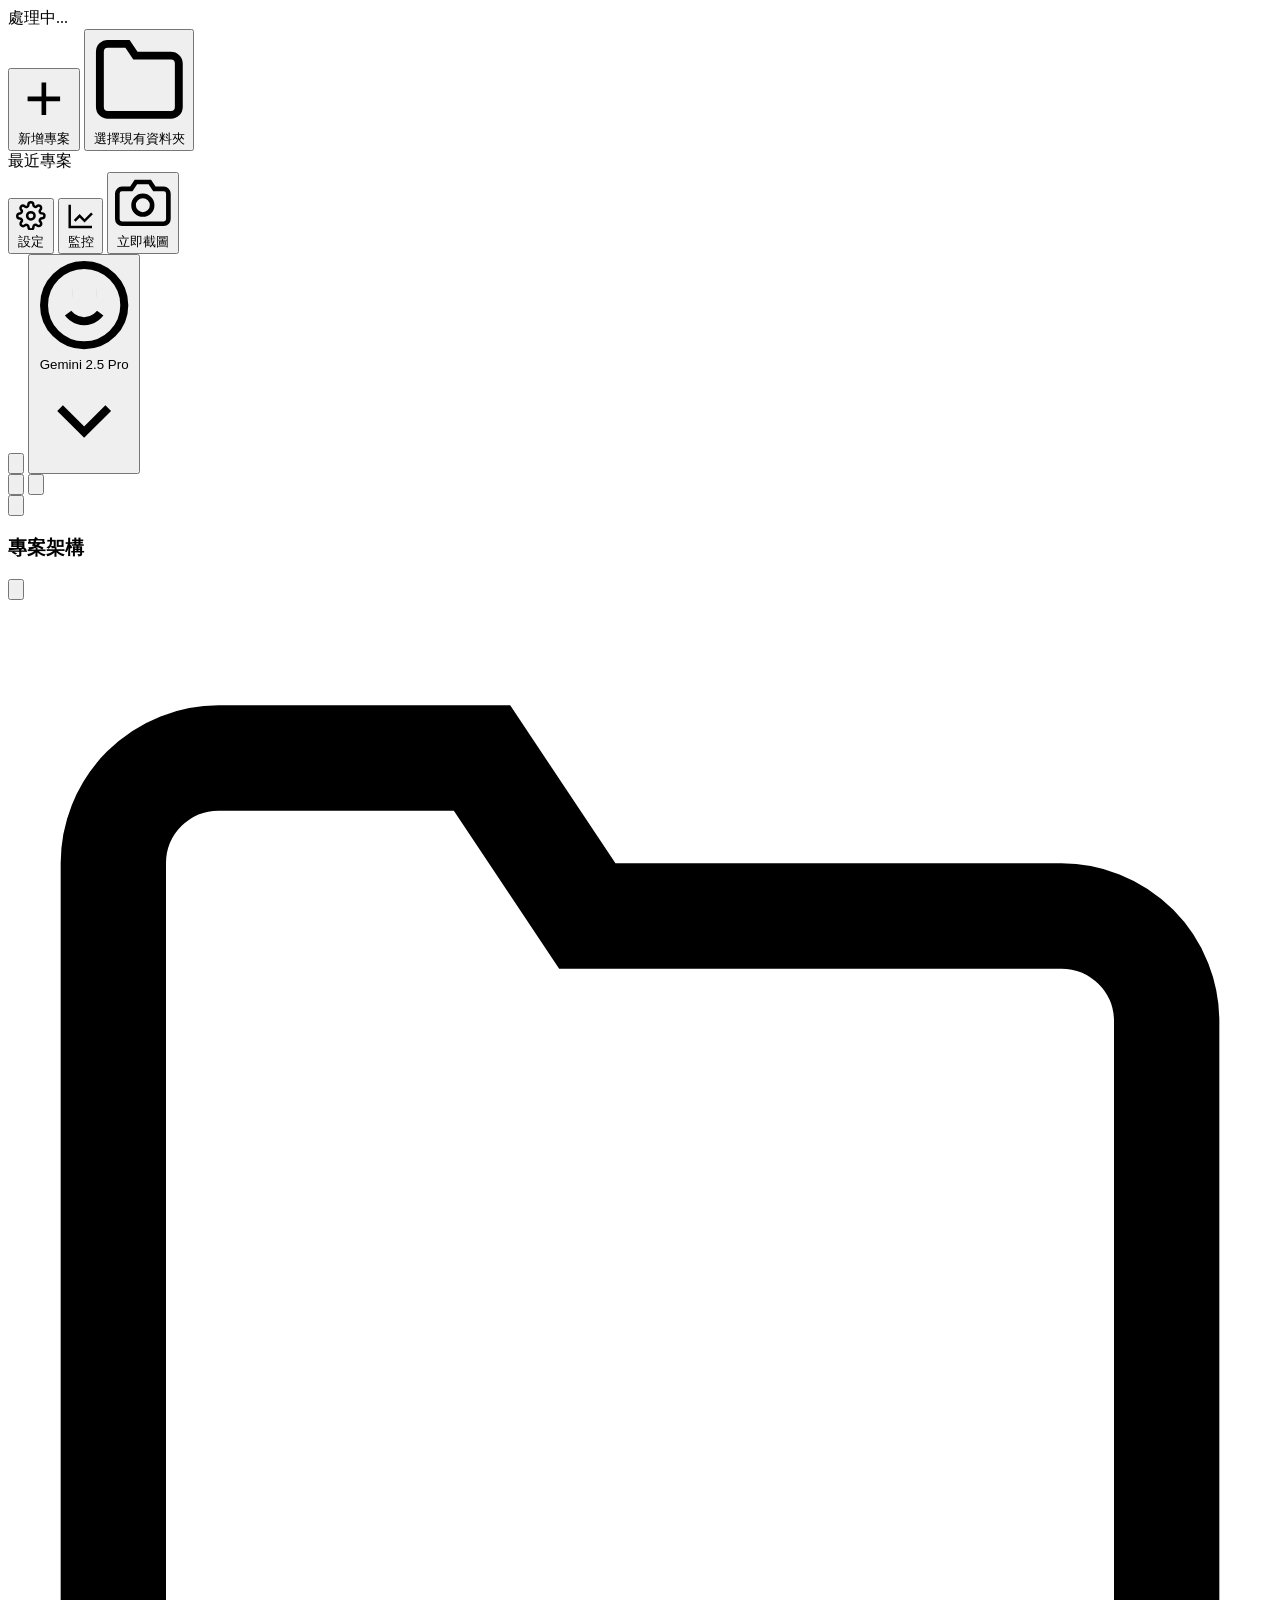
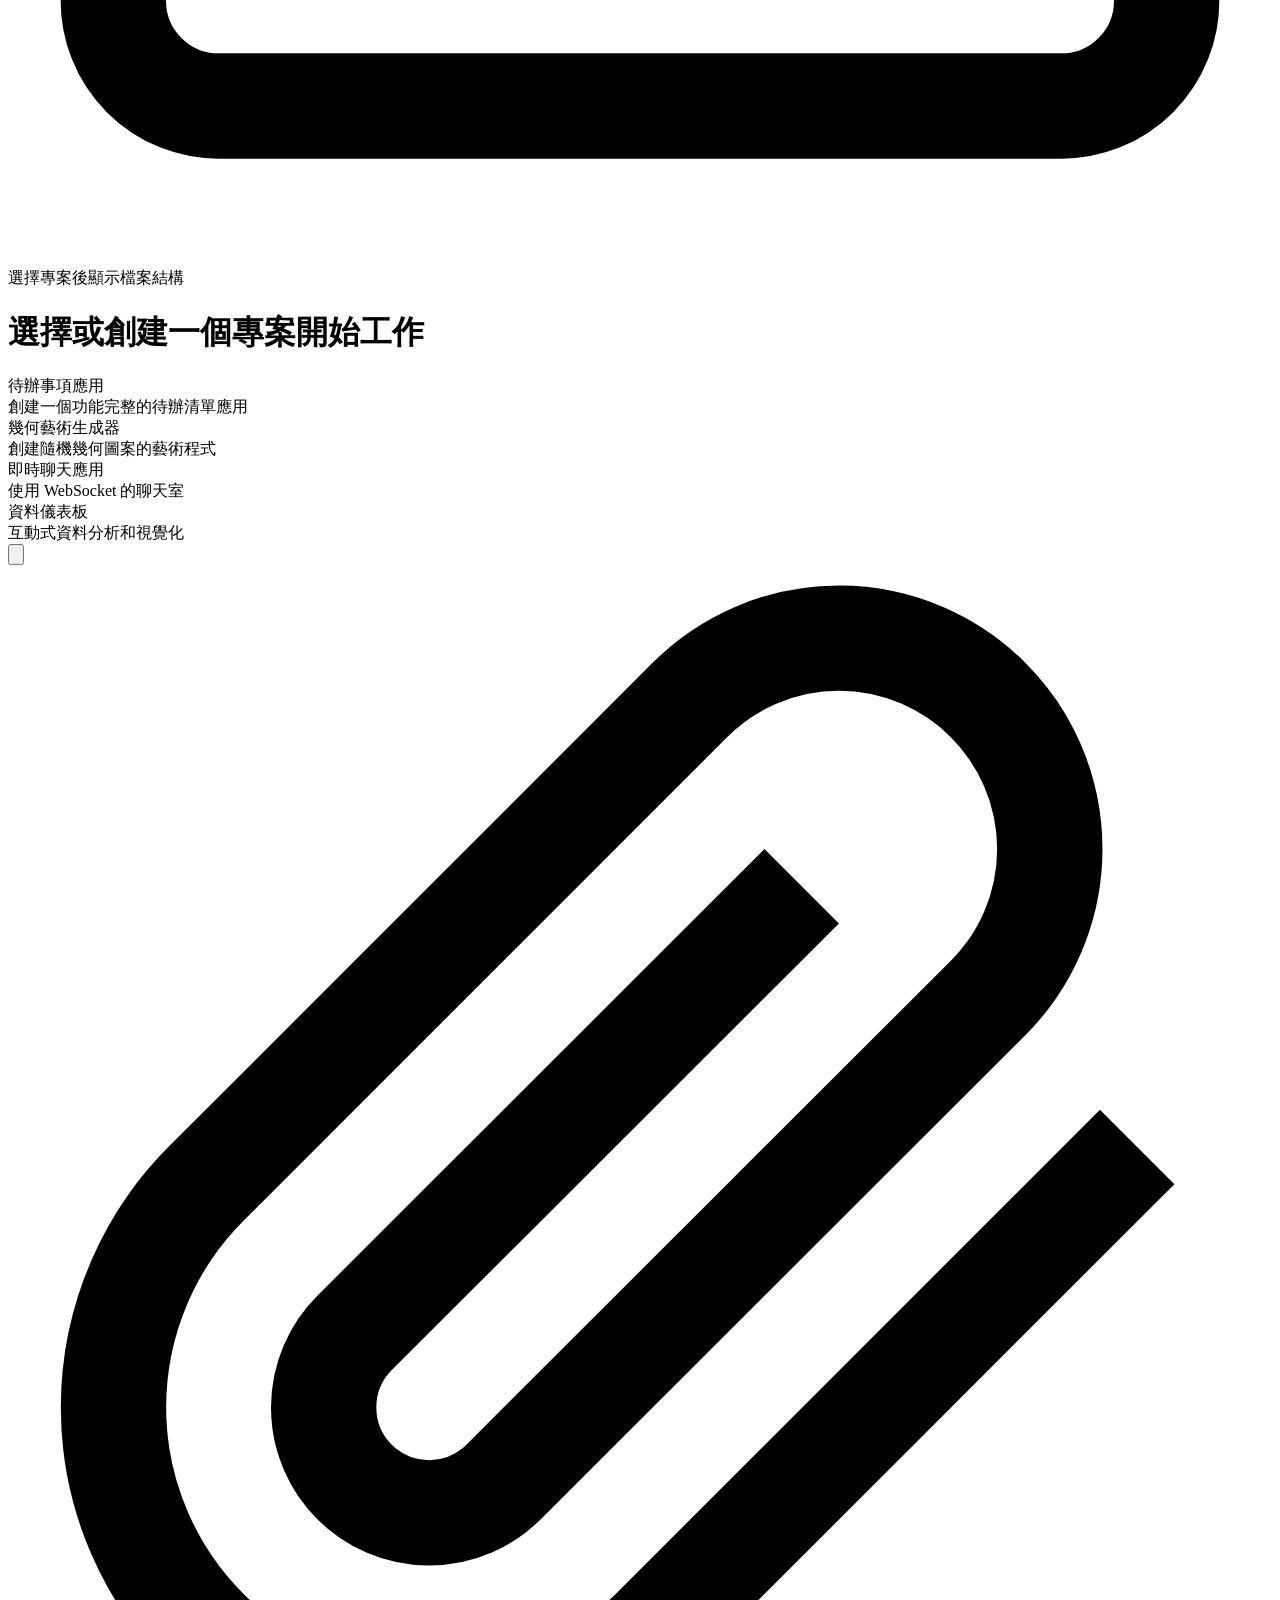
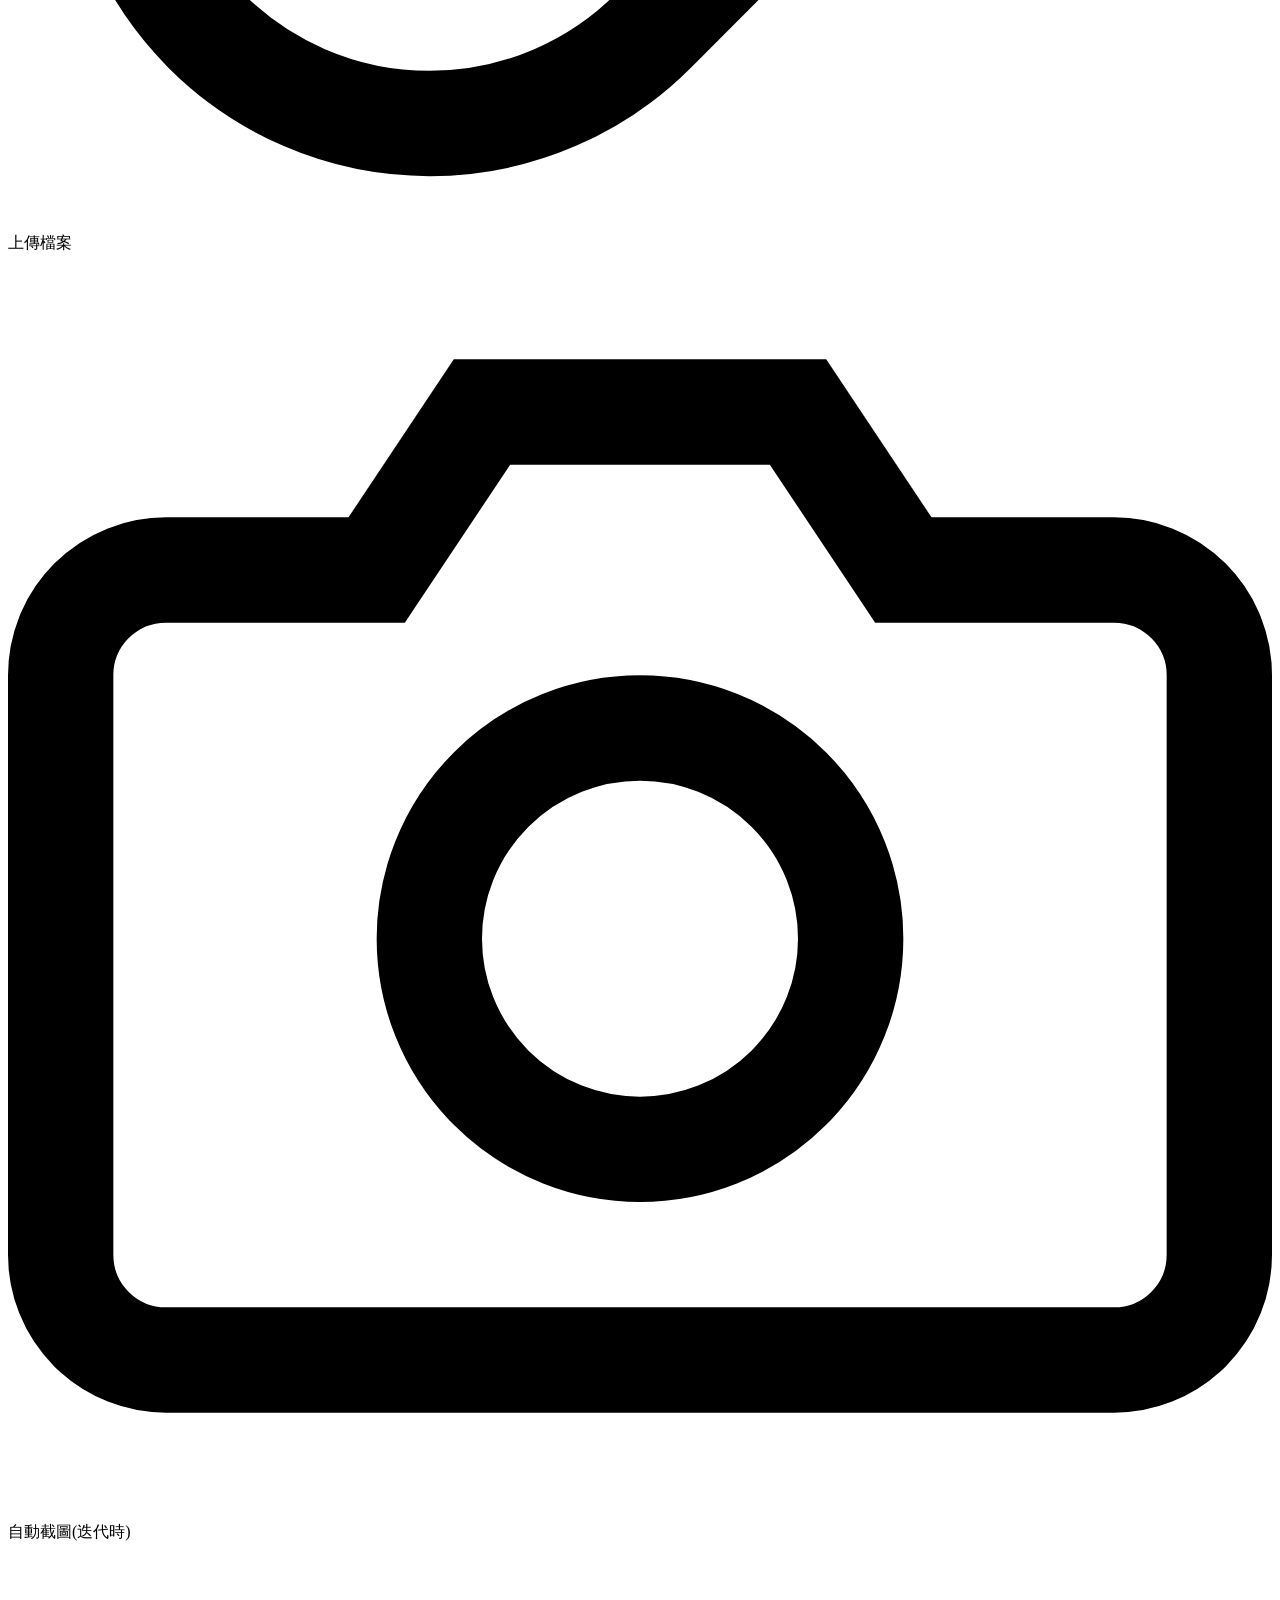
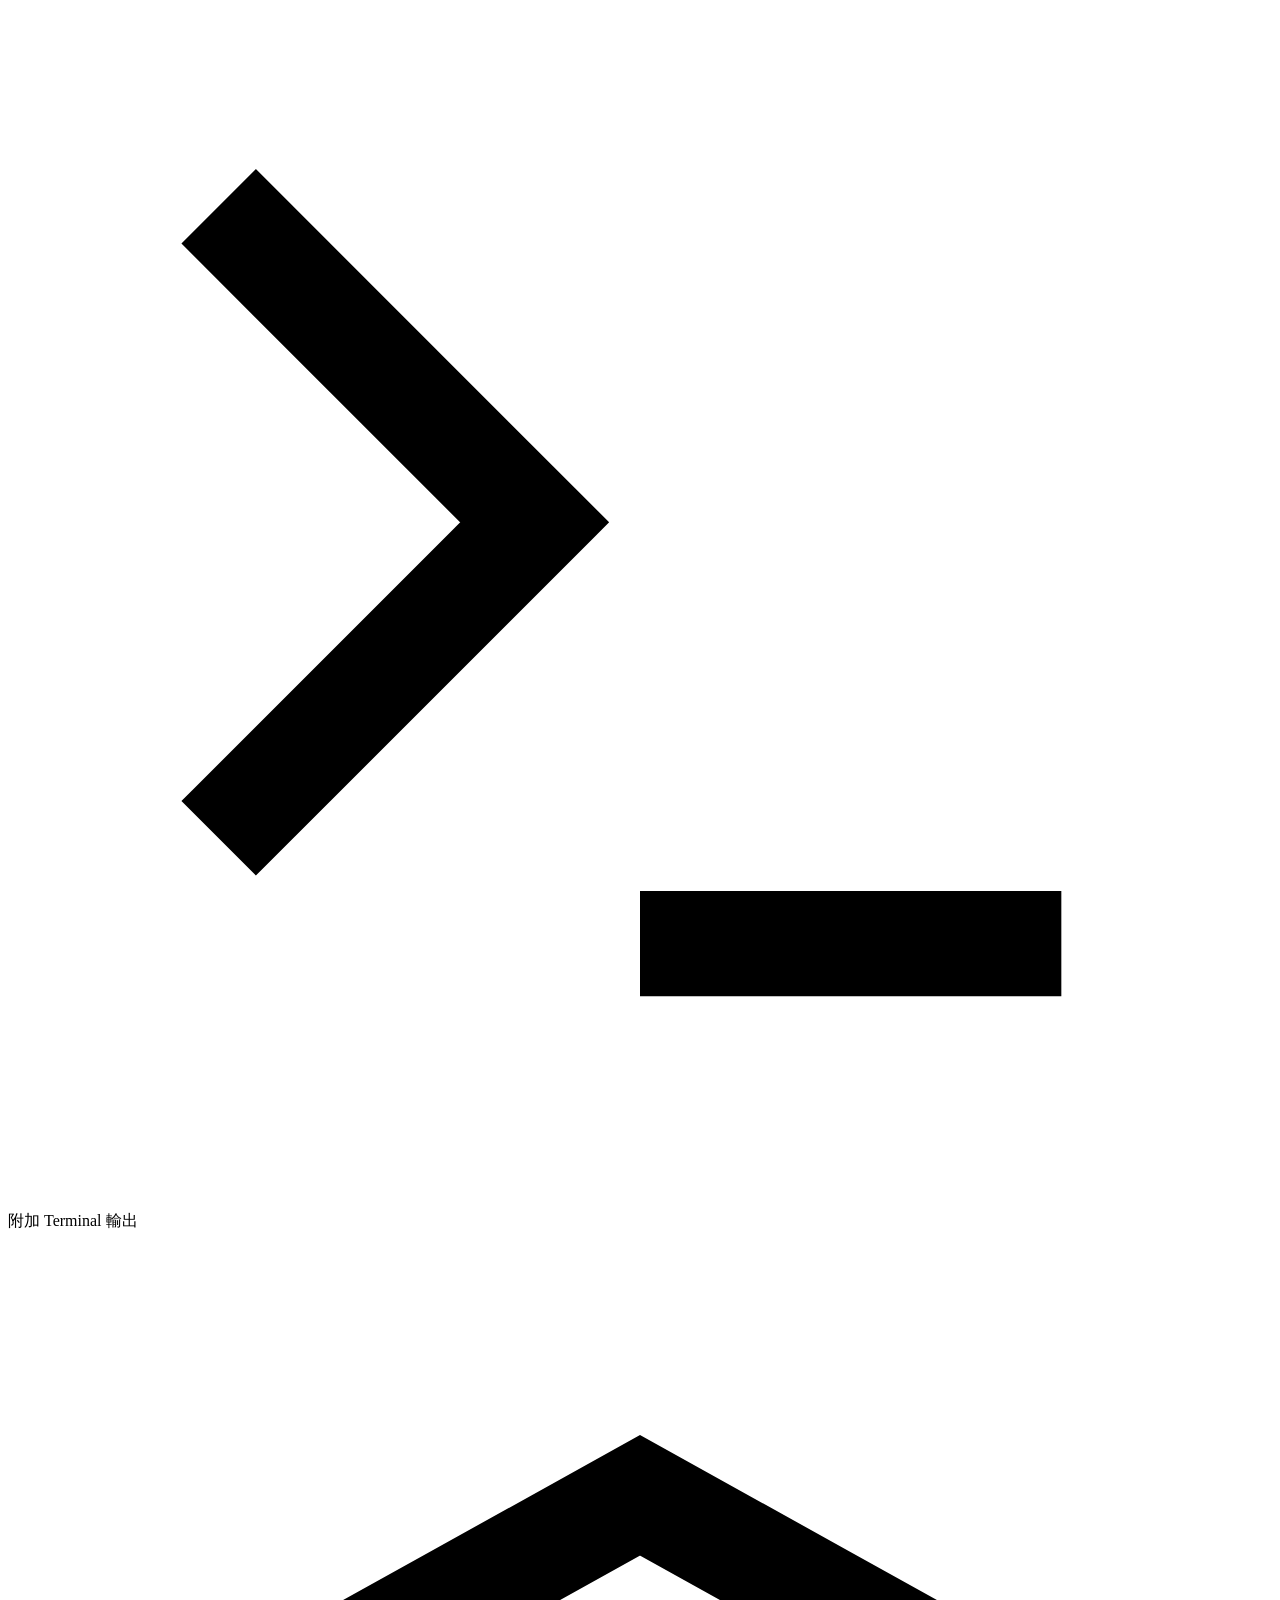
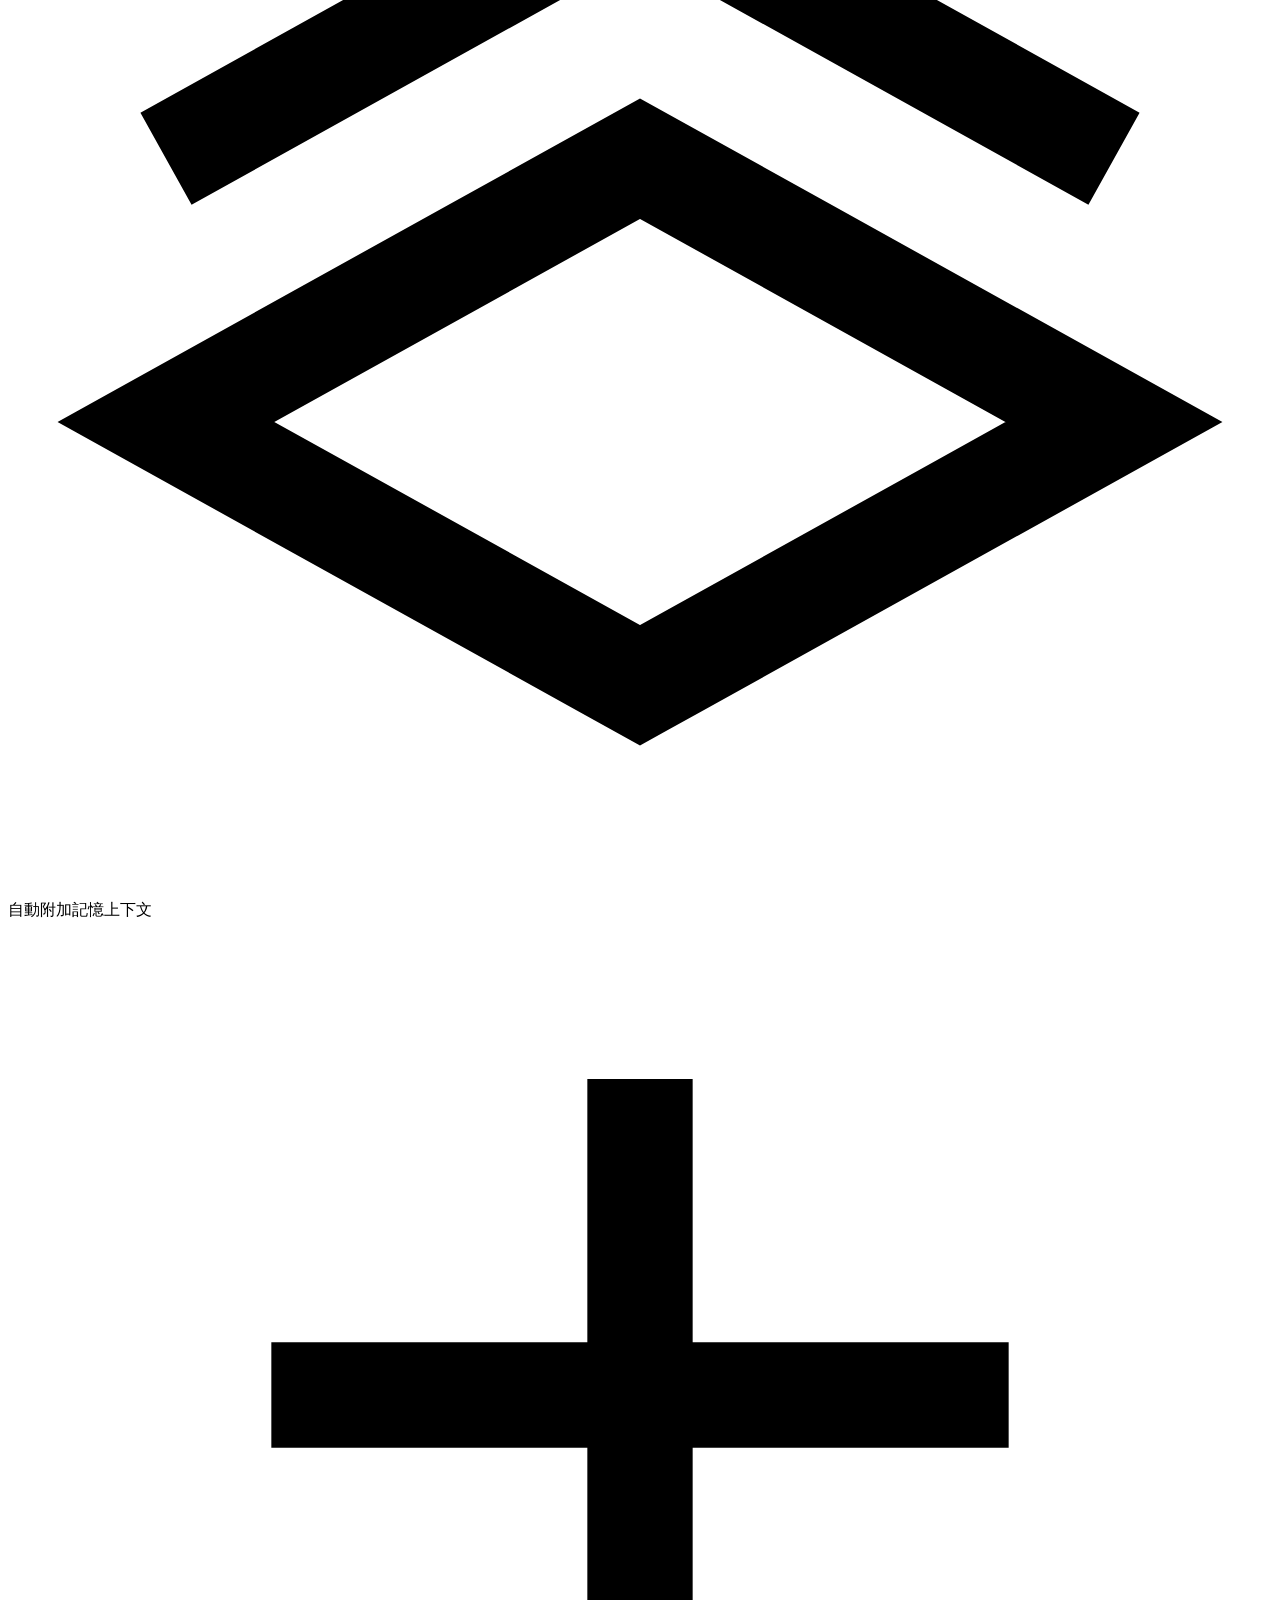
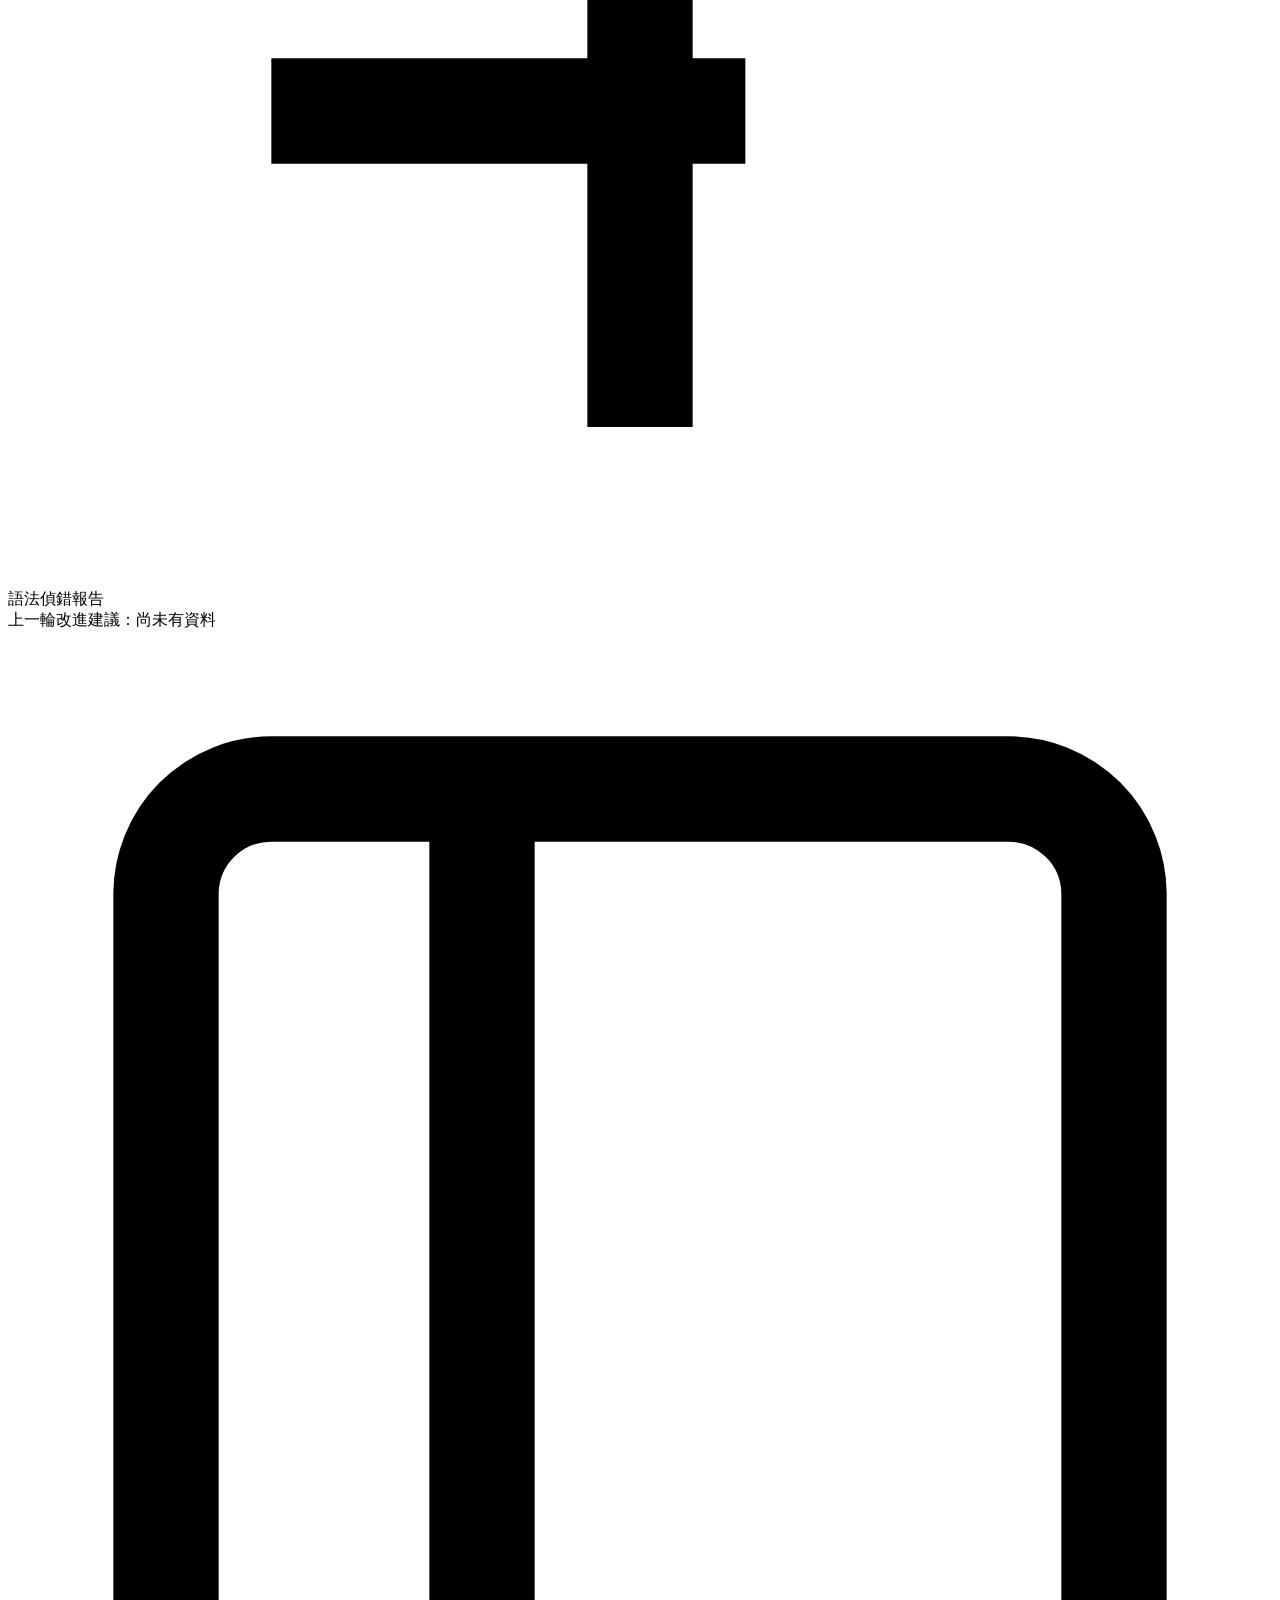
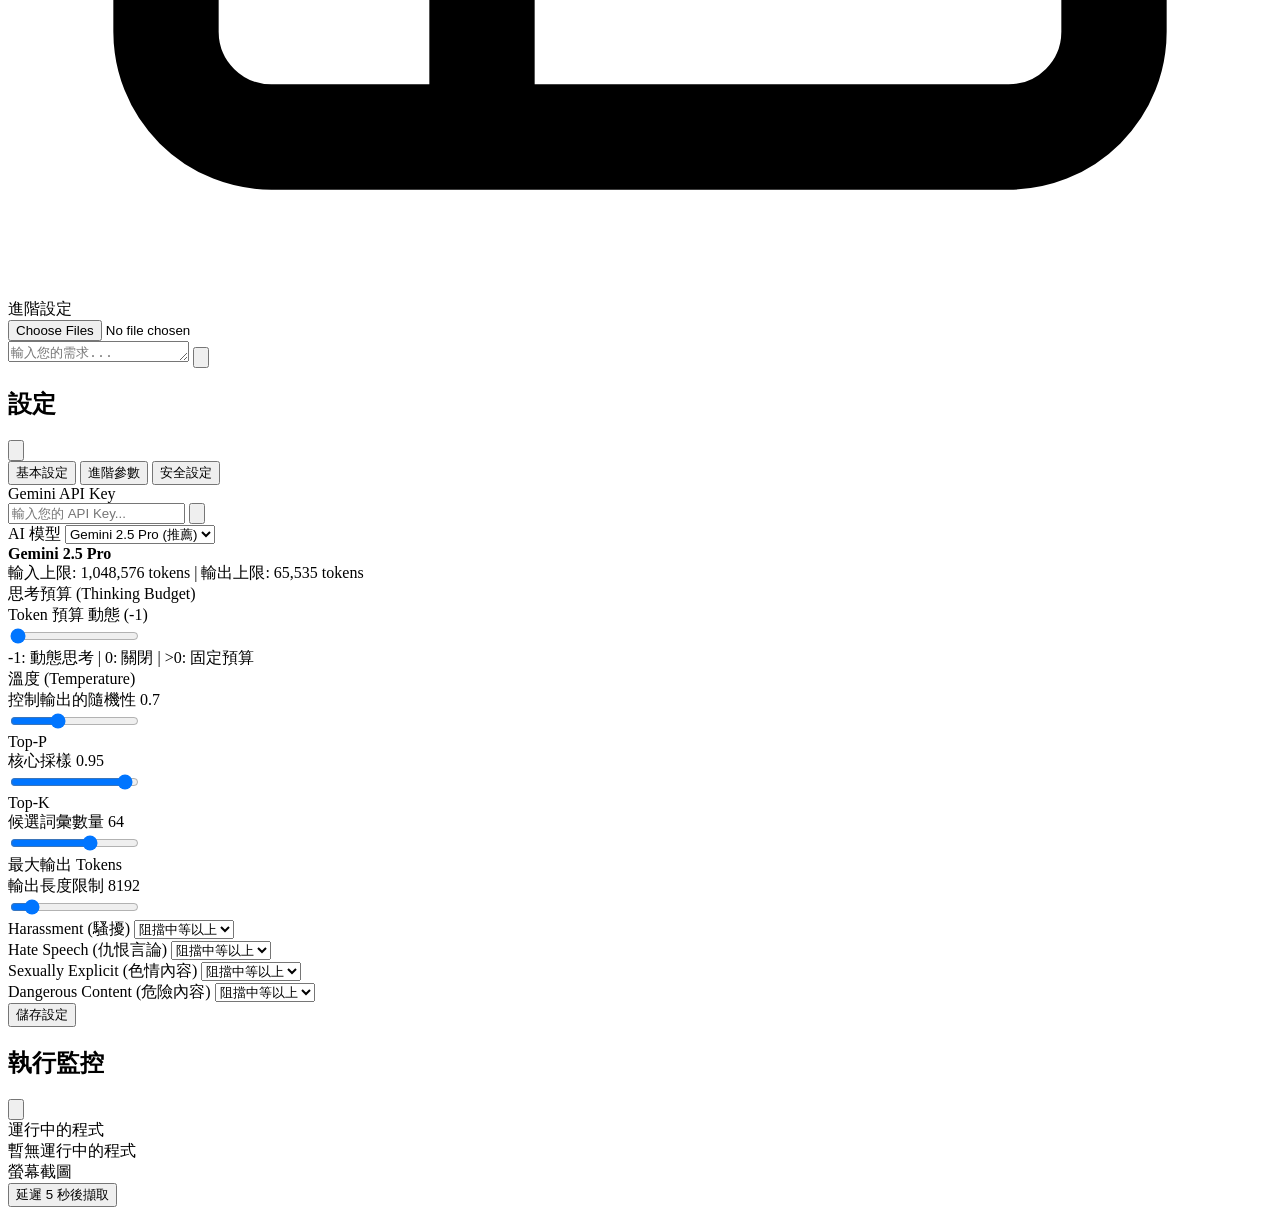
==== commit 7856d551: "Add lint diagnostics toggle and refine memory panel" ====
--- a/vscode_controller_project3-1/templates/index.html
+++ b/vscode_controller_project3-1/templates/index.html
@@ -203,19 +203,15 @@
                         </section>
                         <section class="memory-section">
                             <h4>專案摘要</h4>
-                            <p class="memory-text" id="memorySummaryBox">尚未建立專案總結</p>
+                            <div class="memory-text" id="memorySummaryBox">尚未建立專案總結</div>
                         </section>
                         <section class="memory-section">
                             <h4>短期記憶</h4>
-                            <ul class="memory-bullet-list" id="memorySTMList">
-                                <li class="memory-placeholder">尚未累積短期記憶</li>
-                            </ul>
+                            <div class="memory-text" id="memorySTMBox">尚未累積短期記憶</div>
                         </section>
                         <section class="memory-section">
                             <h4>長期記憶</h4>
-                            <ul class="memory-bullet-list" id="memoryLTMList">
-                                <li class="memory-placeholder">尚未建立長期記憶</li>
-                            </ul>
+                            <div class="memory-text" id="memoryLTMBox">尚未建立長期記憶</div>
                         </section>
                         <section class="memory-section">
                             <h4>專案目標</h4>
@@ -261,19 +257,20 @@
                                 </svg>
                                 <span>附加 Terminal 輸出</span>
                             </div>
-                            <div class="menu-item" id="diagnosticsMenuItem" onclick="toggleAttachDiagnostics()">
-                                <svg class="icon" viewBox="0 0 24 24" fill="none" stroke="currentColor" stroke-width="2">
-                                    <path d="M9 9l6 6M15 9l-6 6"/>
-                                    <path d="M19 3H5a2 2 0 00-2 2v14l4-4h12a2 2 0 002-2V5a2 2 0 00-2-2z"/>
-                                </svg>
-                                <span>附加語法偵錯結果</span>
-                            </div>
                             <div class="menu-item" id="memoryMenuItem" onclick="toggleAutoAttachMemory()">
                                 <svg class="icon" viewBox="0 0 24 24" fill="none" stroke="currentColor" stroke-width="2">
                                     <path d="M12 20l9-5-9-5-9 5 9 5z"/>
                                     <path d="M3 10l9-5 9 5"/>
                                 </svg>
                                 <span>自動附加記憶上下文</span>
+                            </div>
+                            <div class="menu-item" id="lintMenuItem" onclick="toggleAttachLintReports()">
+                                <svg class="icon" viewBox="0 0 24 24" fill="none" stroke="currentColor" stroke-width="2">
+                                    <path d="M12 3v18"/>
+                                    <path d="M5 9h14"/>
+                                    <path d="M5 15h9"/>
+                                </svg>
+                                <span>語法偵錯報告</span>
                             </div>
                             <div class="menu-hint" id="memorySuggestionPreview">上一輪改進建議：尚未有資料</div>
                             <div class="menu-divider"></div>
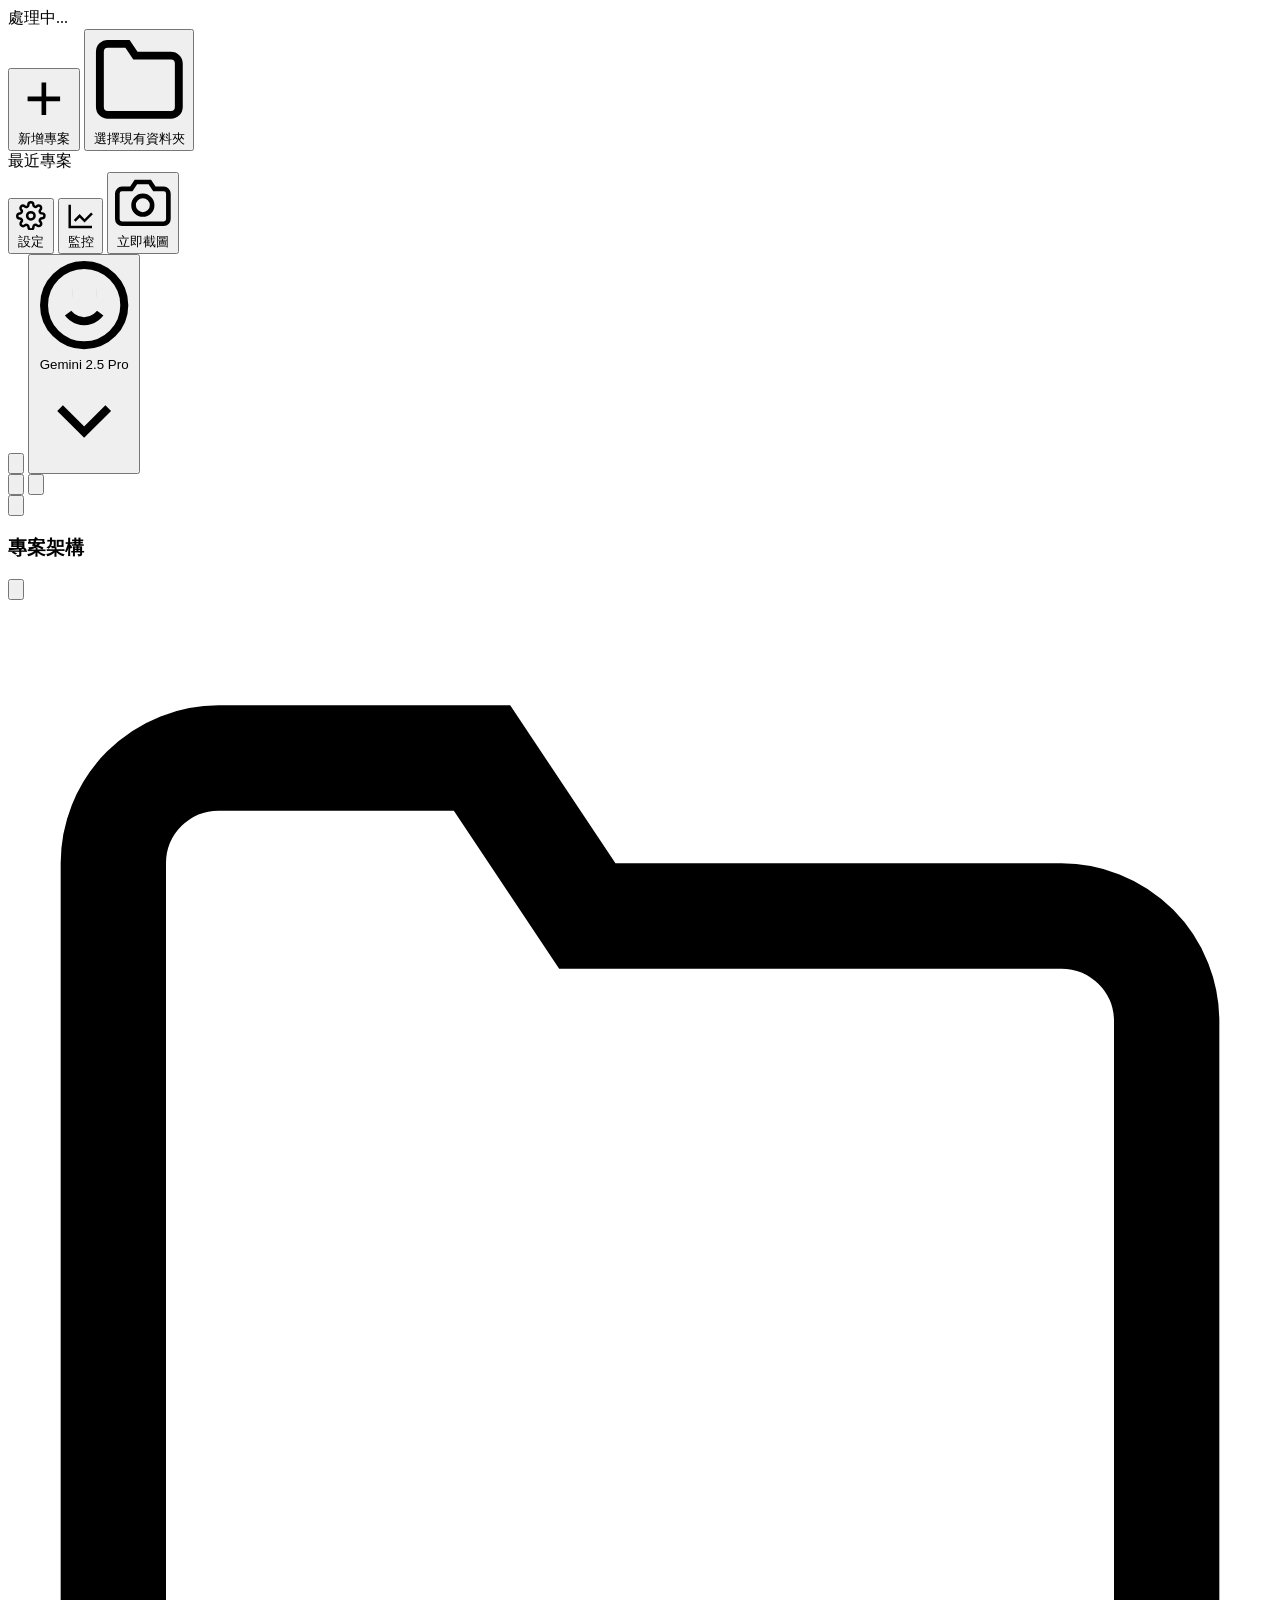
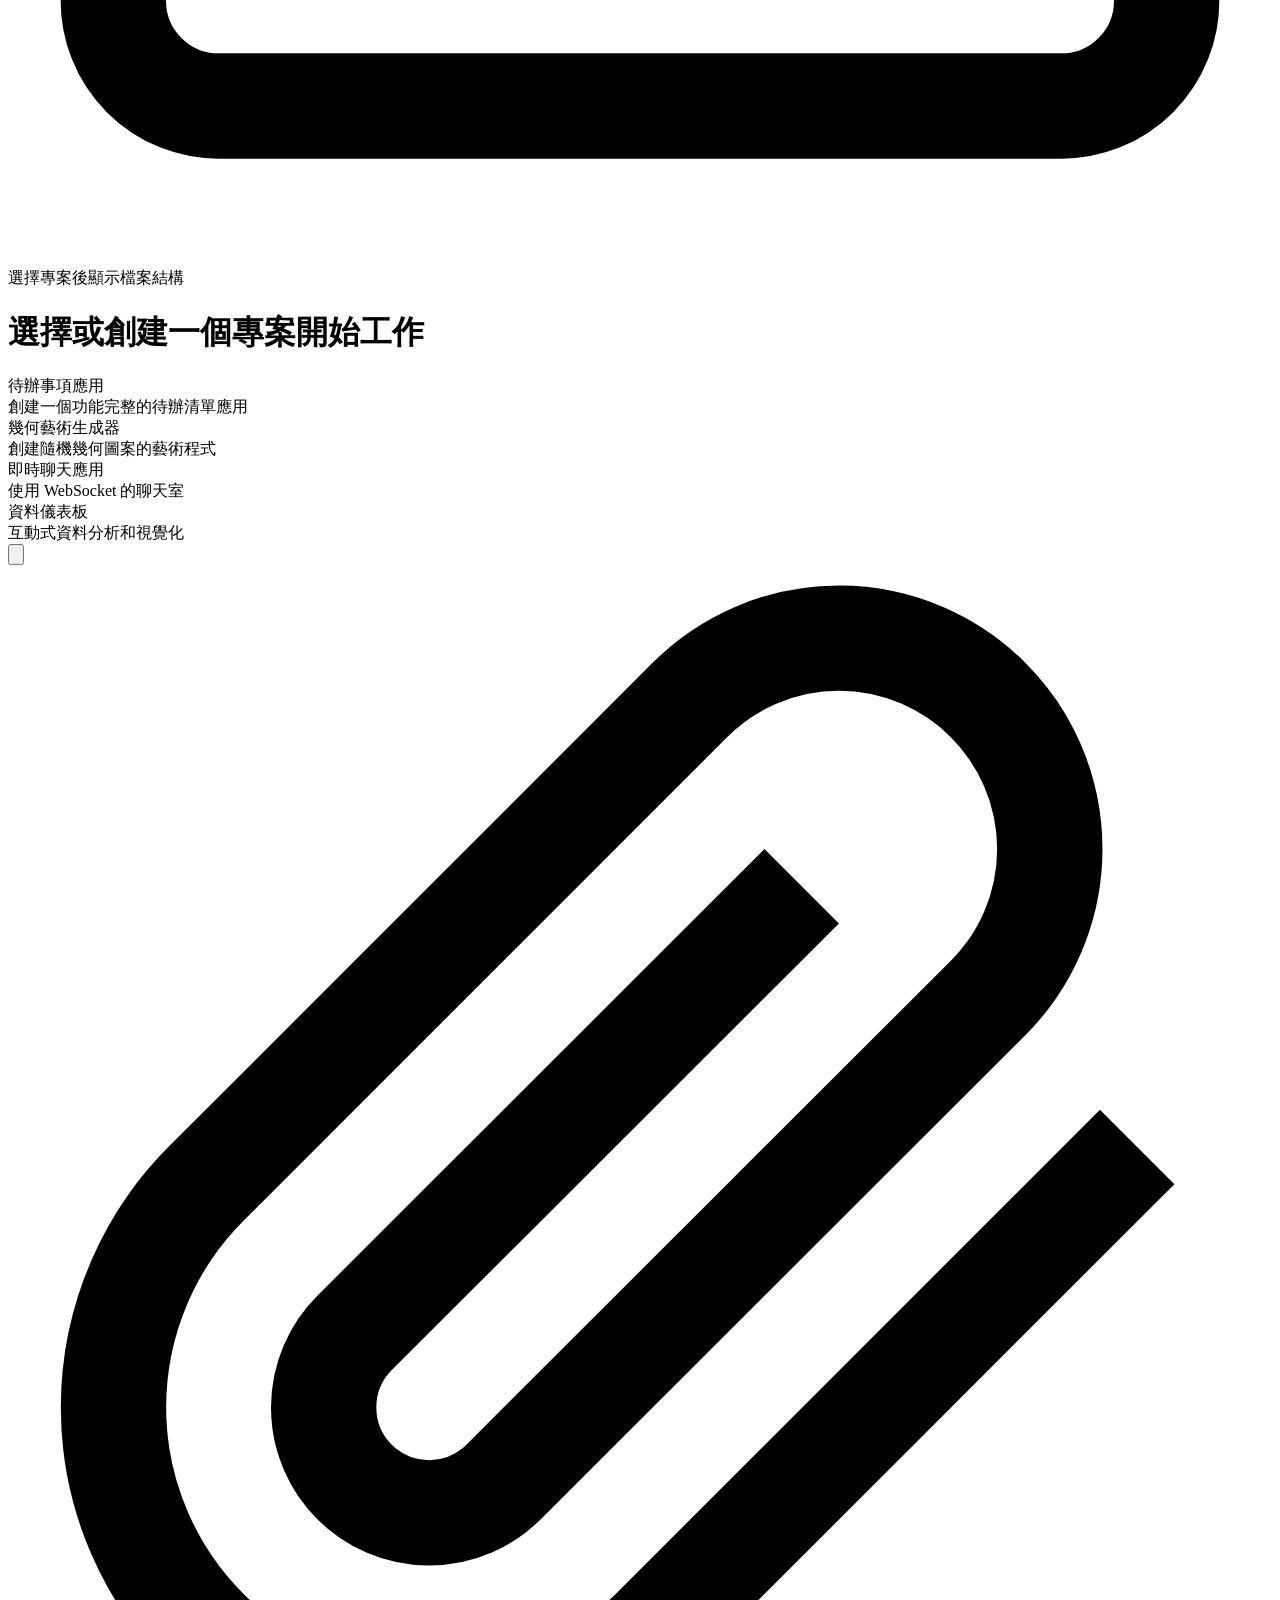
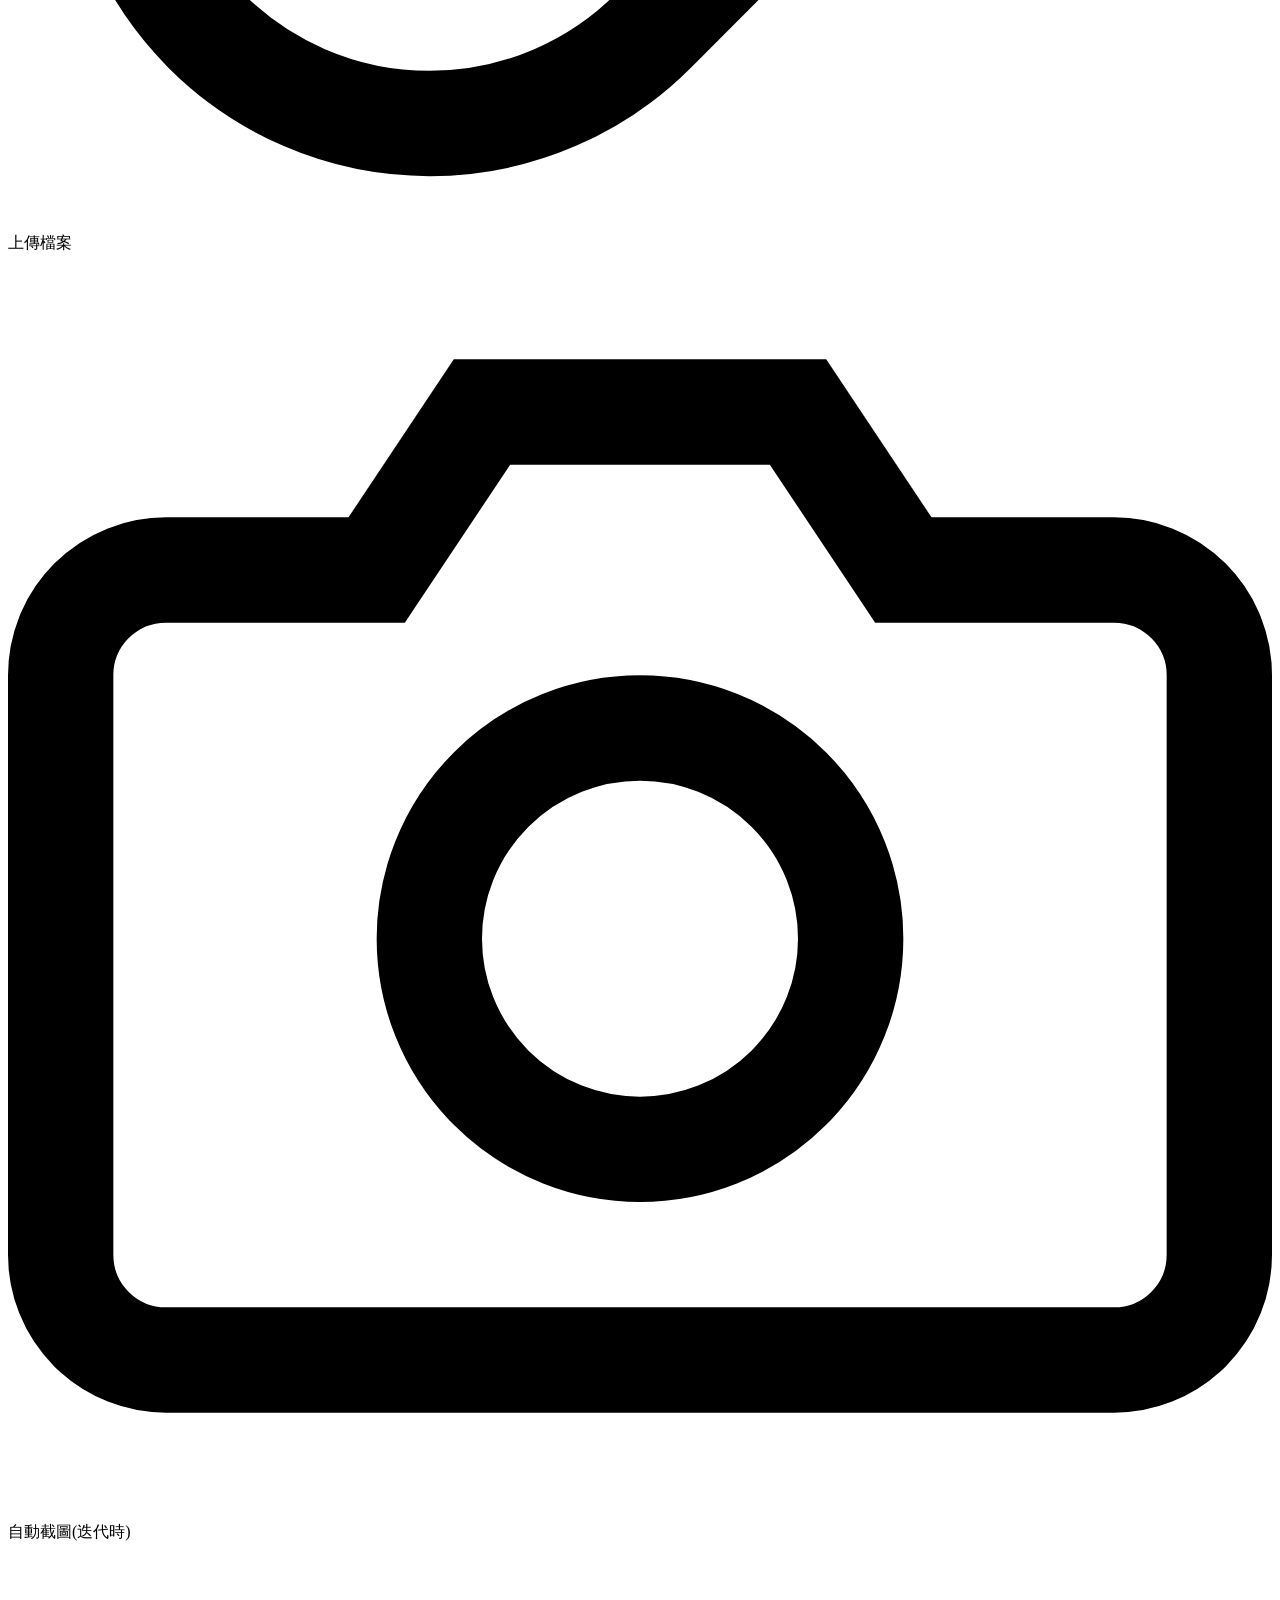
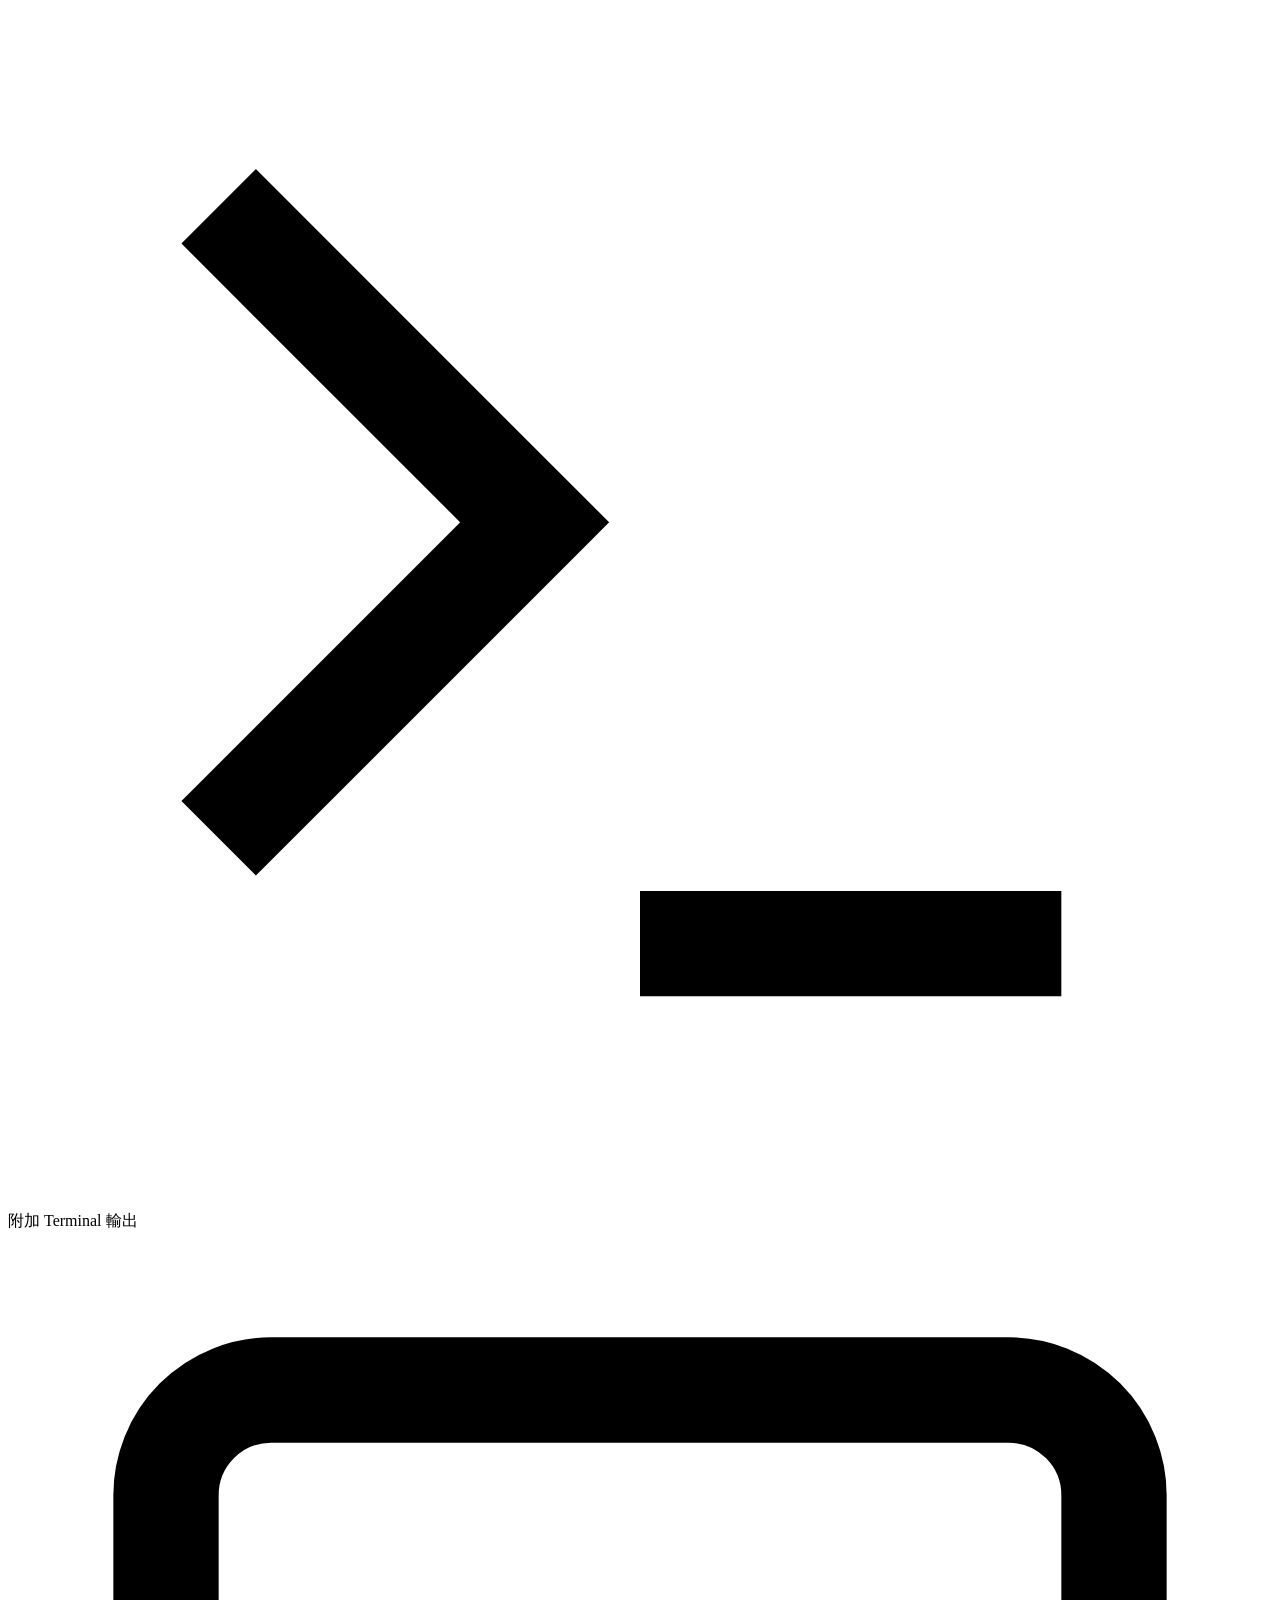
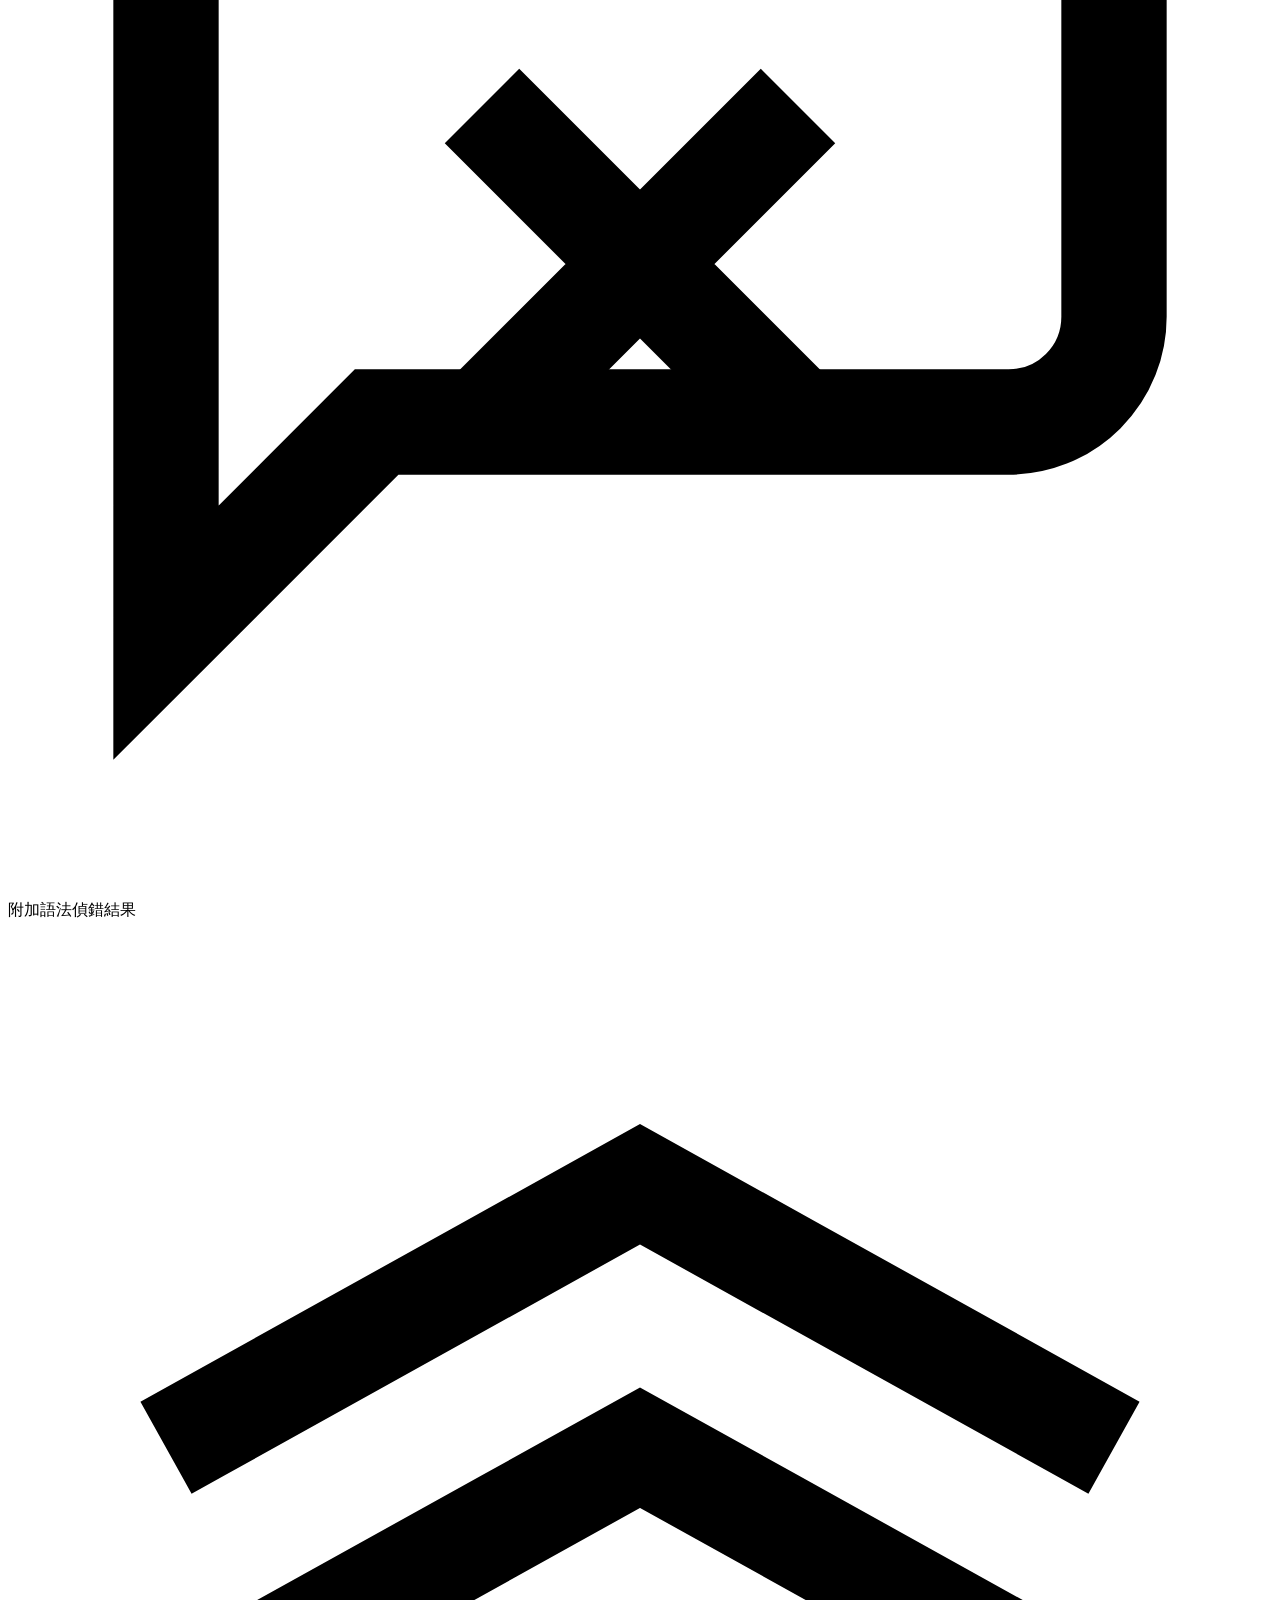
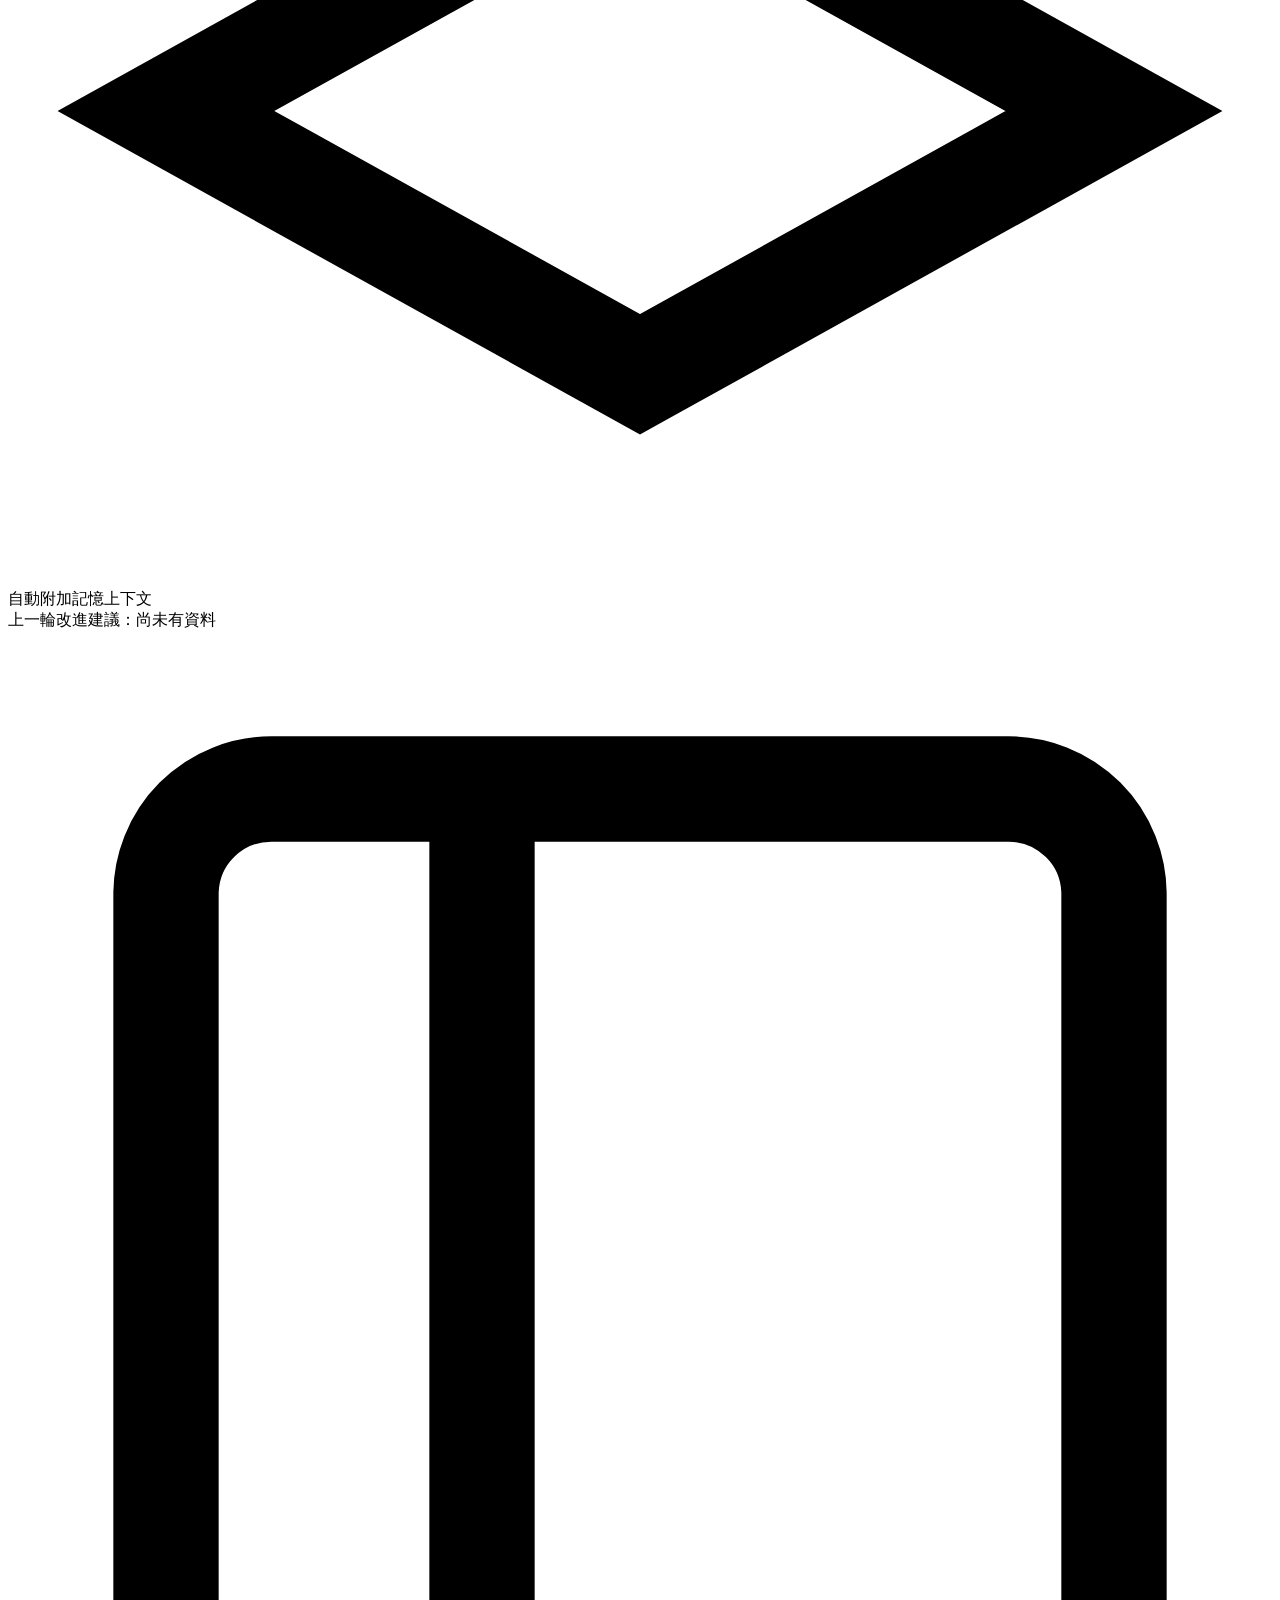
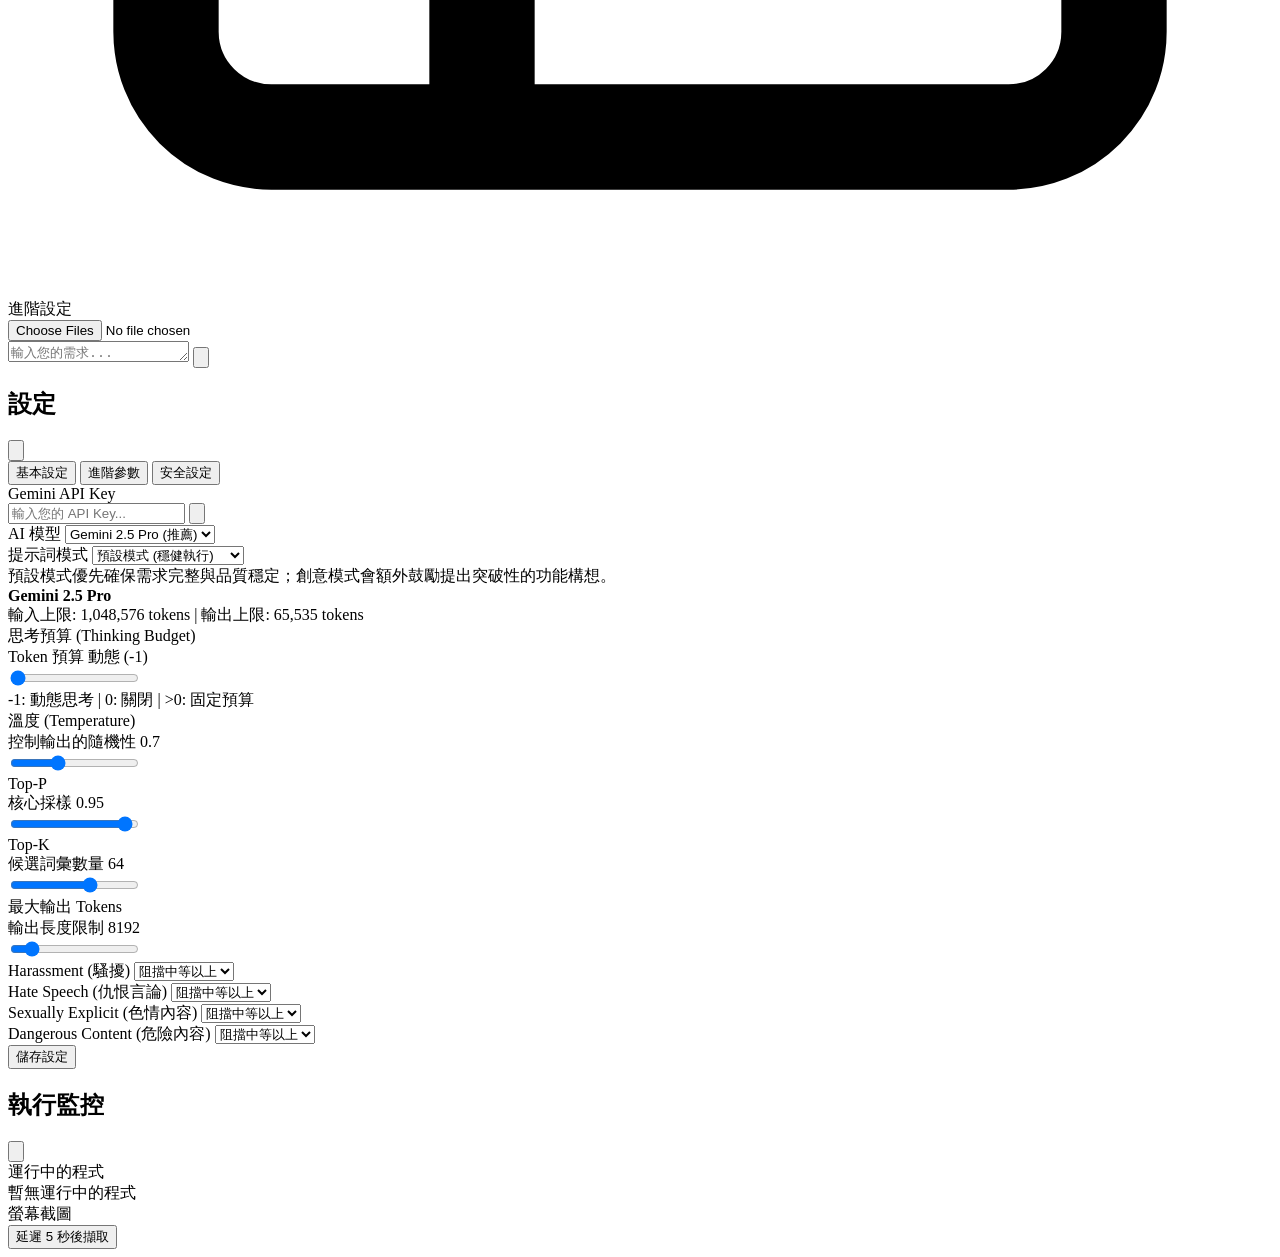
==== commit a265c917: "Add prompt mode selector and sanitize AI JSON payloads" ====
--- a/vscode_controller_project3-1/templates/index.html
+++ b/vscode_controller_project3-1/templates/index.html
@@ -203,15 +203,19 @@
                         </section>
                         <section class="memory-section">
                             <h4>專案摘要</h4>
-                            <div class="memory-text" id="memorySummaryBox">尚未建立專案總結</div>
+                            <p class="memory-text" id="memorySummaryBox">尚未建立專案總結</p>
                         </section>
                         <section class="memory-section">
                             <h4>短期記憶</h4>
-                            <div class="memory-text" id="memorySTMBox">尚未累積短期記憶</div>
+                            <ul class="memory-bullet-list" id="memorySTMList">
+                                <li class="memory-placeholder">尚未累積短期記憶</li>
+                            </ul>
                         </section>
                         <section class="memory-section">
                             <h4>長期記憶</h4>
-                            <div class="memory-text" id="memoryLTMBox">尚未建立長期記憶</div>
+                            <ul class="memory-bullet-list" id="memoryLTMList">
+                                <li class="memory-placeholder">尚未建立長期記憶</li>
+                            </ul>
                         </section>
                         <section class="memory-section">
                             <h4>專案目標</h4>
@@ -257,20 +261,19 @@
                                 </svg>
                                 <span>附加 Terminal 輸出</span>
                             </div>
+                            <div class="menu-item" id="diagnosticsMenuItem" onclick="toggleAttachDiagnostics()">
+                                <svg class="icon" viewBox="0 0 24 24" fill="none" stroke="currentColor" stroke-width="2">
+                                    <path d="M9 9l6 6M15 9l-6 6"/>
+                                    <path d="M19 3H5a2 2 0 00-2 2v14l4-4h12a2 2 0 002-2V5a2 2 0 00-2-2z"/>
+                                </svg>
+                                <span>附加語法偵錯結果</span>
+                            </div>
                             <div class="menu-item" id="memoryMenuItem" onclick="toggleAutoAttachMemory()">
                                 <svg class="icon" viewBox="0 0 24 24" fill="none" stroke="currentColor" stroke-width="2">
                                     <path d="M12 20l9-5-9-5-9 5 9 5z"/>
                                     <path d="M3 10l9-5 9 5"/>
                                 </svg>
                                 <span>自動附加記憶上下文</span>
-                            </div>
-                            <div class="menu-item" id="lintMenuItem" onclick="toggleAttachLintReports()">
-                                <svg class="icon" viewBox="0 0 24 24" fill="none" stroke="currentColor" stroke-width="2">
-                                    <path d="M12 3v18"/>
-                                    <path d="M5 9h14"/>
-                                    <path d="M5 15h9"/>
-                                </svg>
-                                <span>語法偵錯報告</span>
                             </div>
                             <div class="menu-hint" id="memorySuggestionPreview">上一輪改進建議：尚未有資料</div>
                             <div class="menu-divider"></div>
@@ -335,21 +338,30 @@
                     </div>
                 </div>
 
-                <div class="form-group">
-                    <label class="form-label">AI 模型</label>
-                    <select class="form-select" id="modelName" onchange="updateModelLimits()">
-                        <option value="gemini-2.5-pro">Gemini 2.5 Pro (推薦)</option>
-                        <option value="gemini-2.5-flash">Gemini 2.5 Flash</option>
-                        <option value="gemini-2.5-flash-lite">Gemini 2.5 Flash-Lite</option>
-                        <option value="gemini-1.5-pro">Gemini 1.5 Pro</option>
-                        <option value="gemini-1.5-flash">Gemini 1.5 Flash</option>
-                    </select>
-                </div>
-
-                <div class="info-box">
-                    <strong id="modelInfoTitle">Gemini 2.5 Pro</strong><br>
-                    <span id="modelInfoText">輸入上限: 1,048,576 tokens | 輸出上限: 65,535 tokens</span>
-                </div>
+                <div class="form-group">
+                    <label class="form-label">AI 模型</label>
+                    <select class="form-select" id="modelName" onchange="updateModelLimits()">
+                        <option value="gemini-2.5-pro">Gemini 2.5 Pro (推薦)</option>
+                        <option value="gemini-2.5-flash">Gemini 2.5 Flash</option>
+                        <option value="gemini-2.5-flash-lite">Gemini 2.5 Flash-Lite</option>
+                        <option value="gemini-1.5-pro">Gemini 1.5 Pro</option>
+                        <option value="gemini-1.5-flash">Gemini 1.5 Flash</option>
+                    </select>
+                </div>
+
+                <div class="form-group">
+                    <label class="form-label">提示詞模式</label>
+                    <select class="form-select" id="promptMode">
+                        <option value="default">預設模式 (穩健執行)</option>
+                        <option value="creative">創意模式 (探索新功能)</option>
+                    </select>
+                    <div class="form-hint">預設模式優先確保需求完整與品質穩定；創意模式會額外鼓勵提出突破性的功能構想。</div>
+                </div>
+
+                <div class="info-box">
+                    <strong id="modelInfoTitle">Gemini 2.5 Pro</strong><br>
+                    <span id="modelInfoText">輸入上限: 1,048,576 tokens | 輸出上限: 65,535 tokens</span>
+                </div>
             </div>
 
             <!-- Advanced Tab -->
